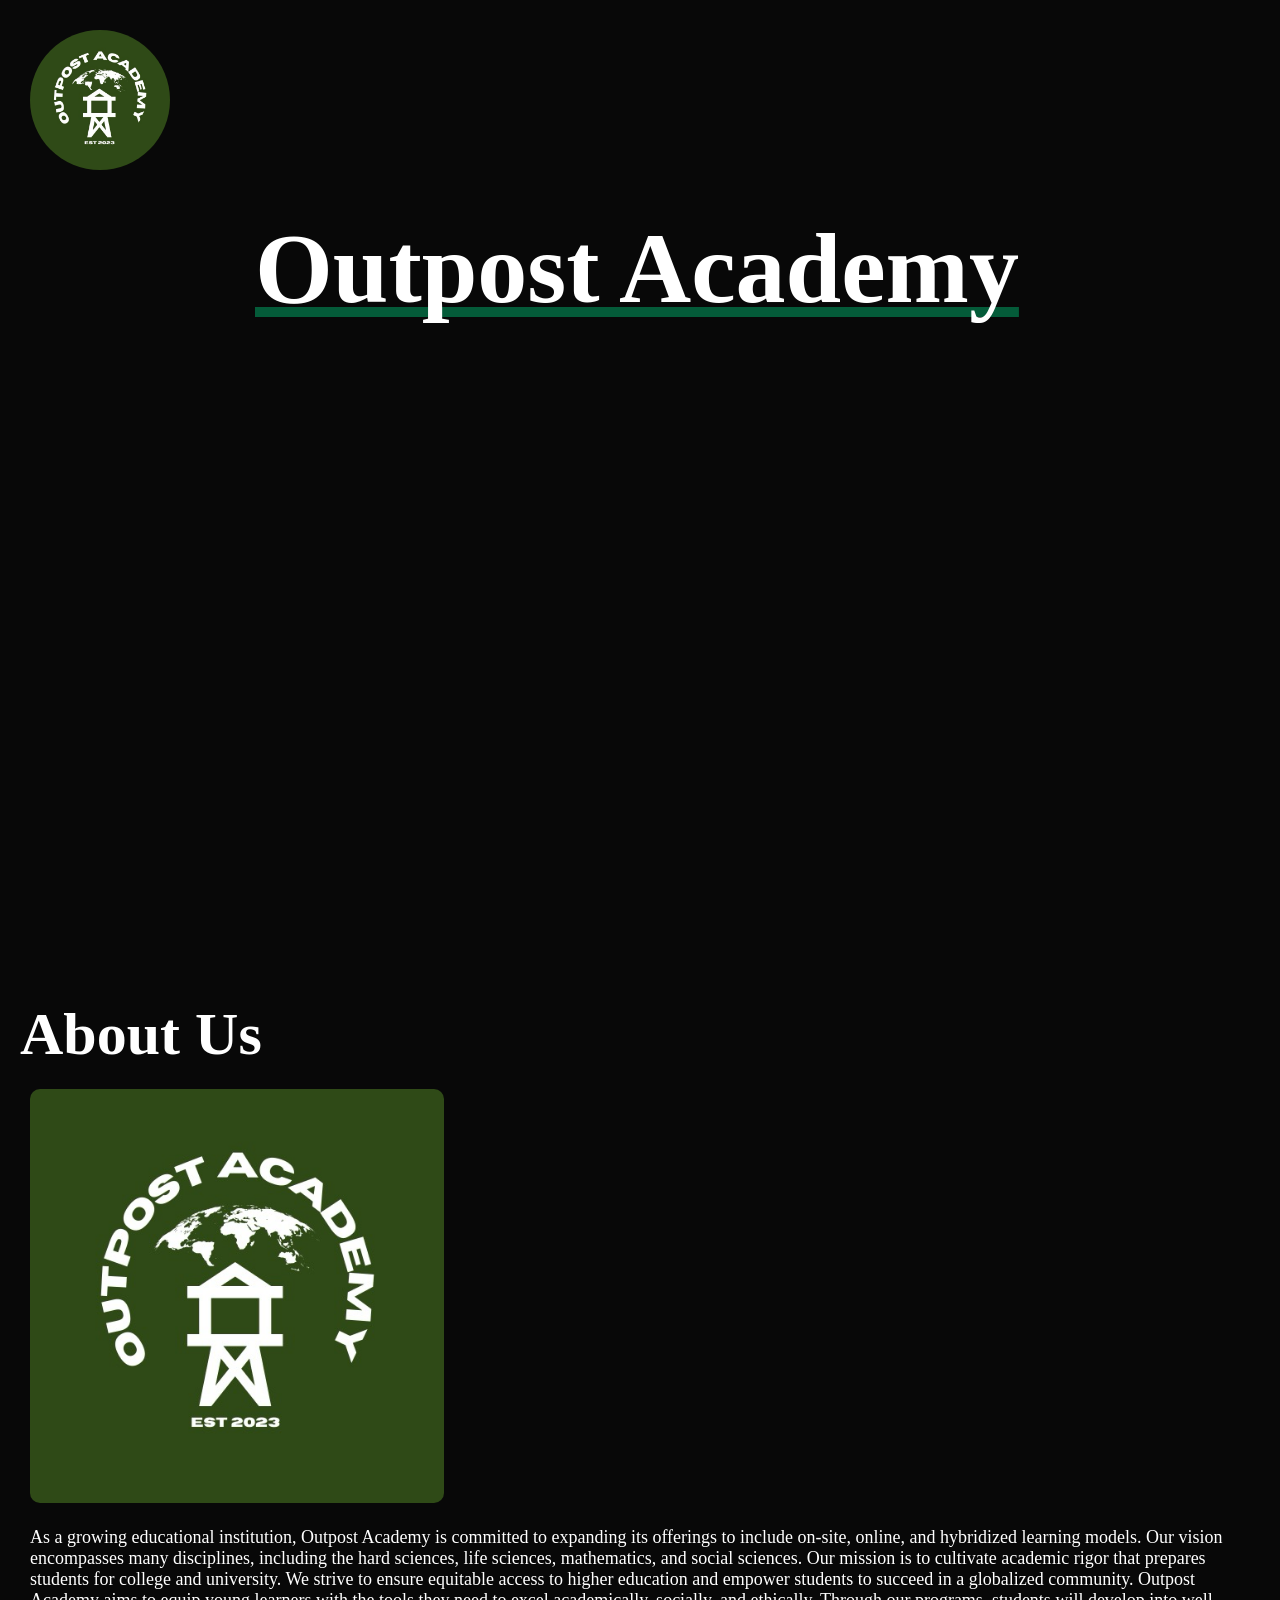
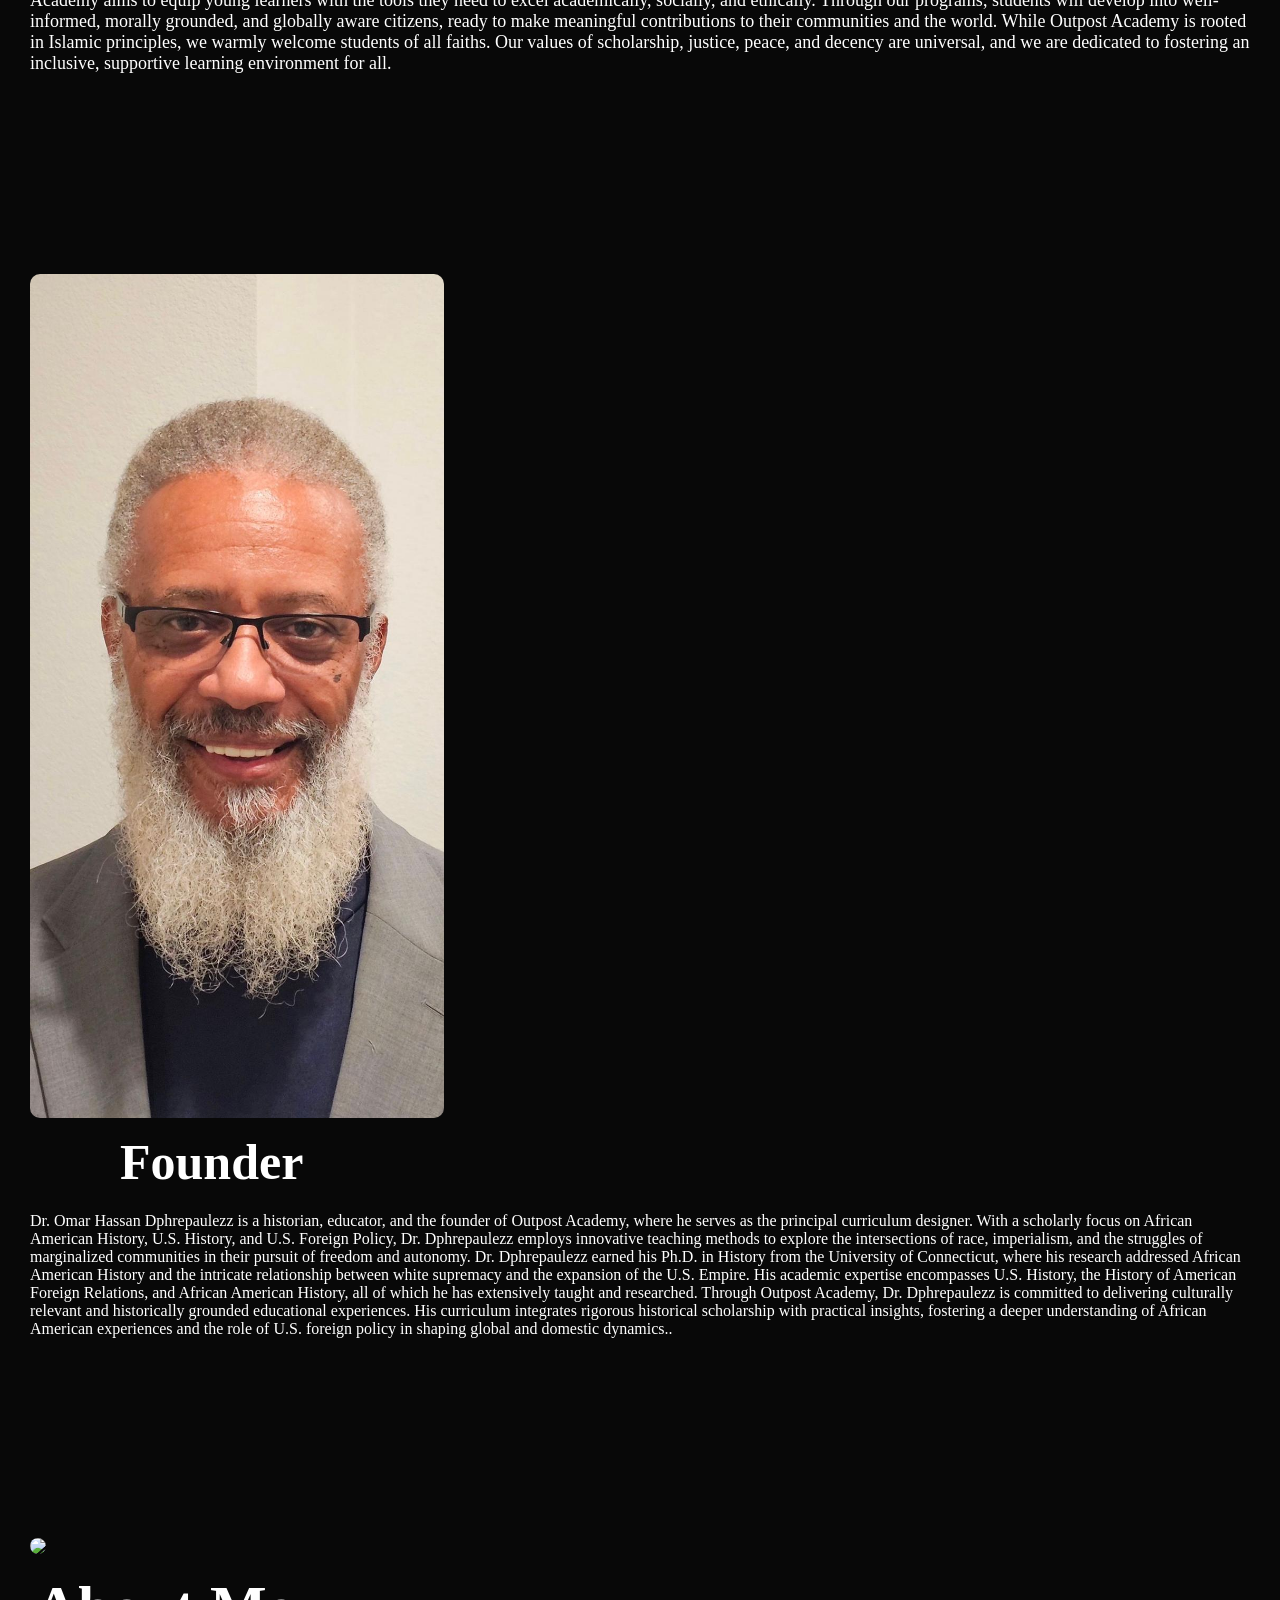
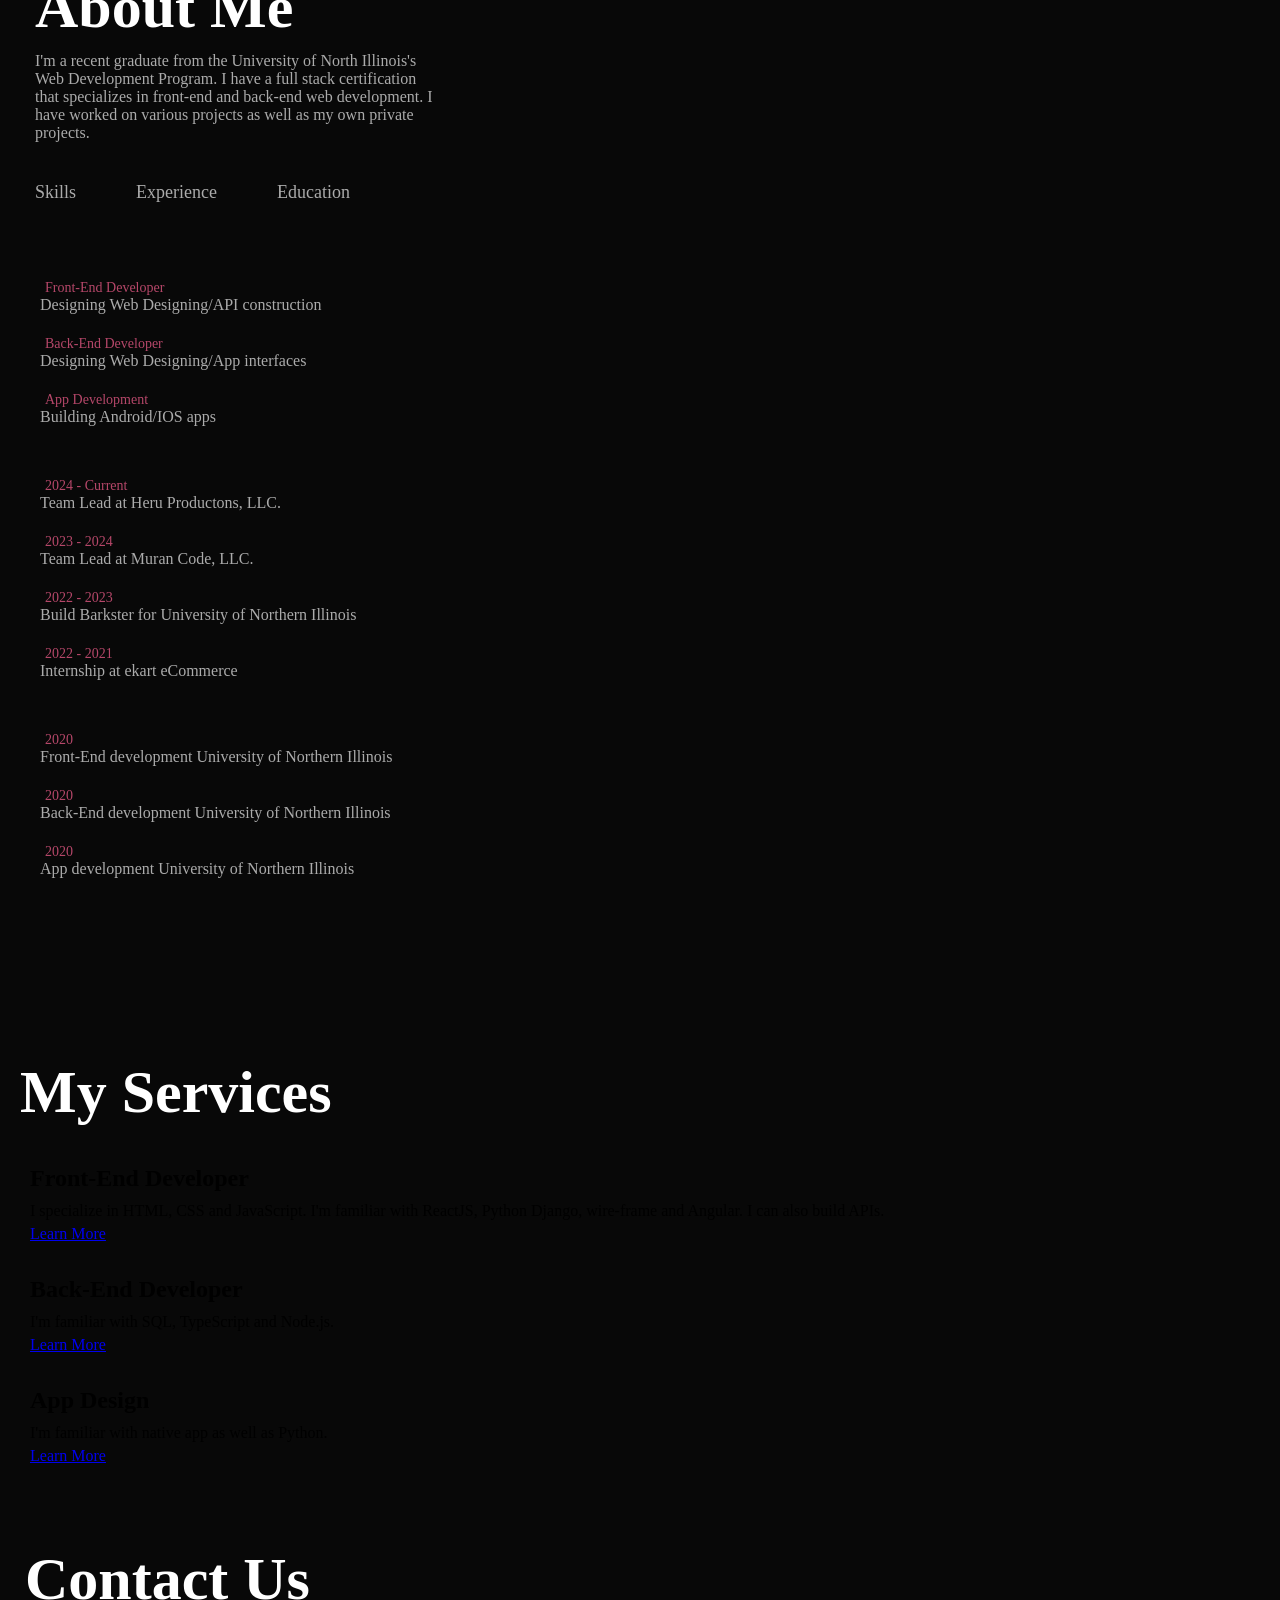
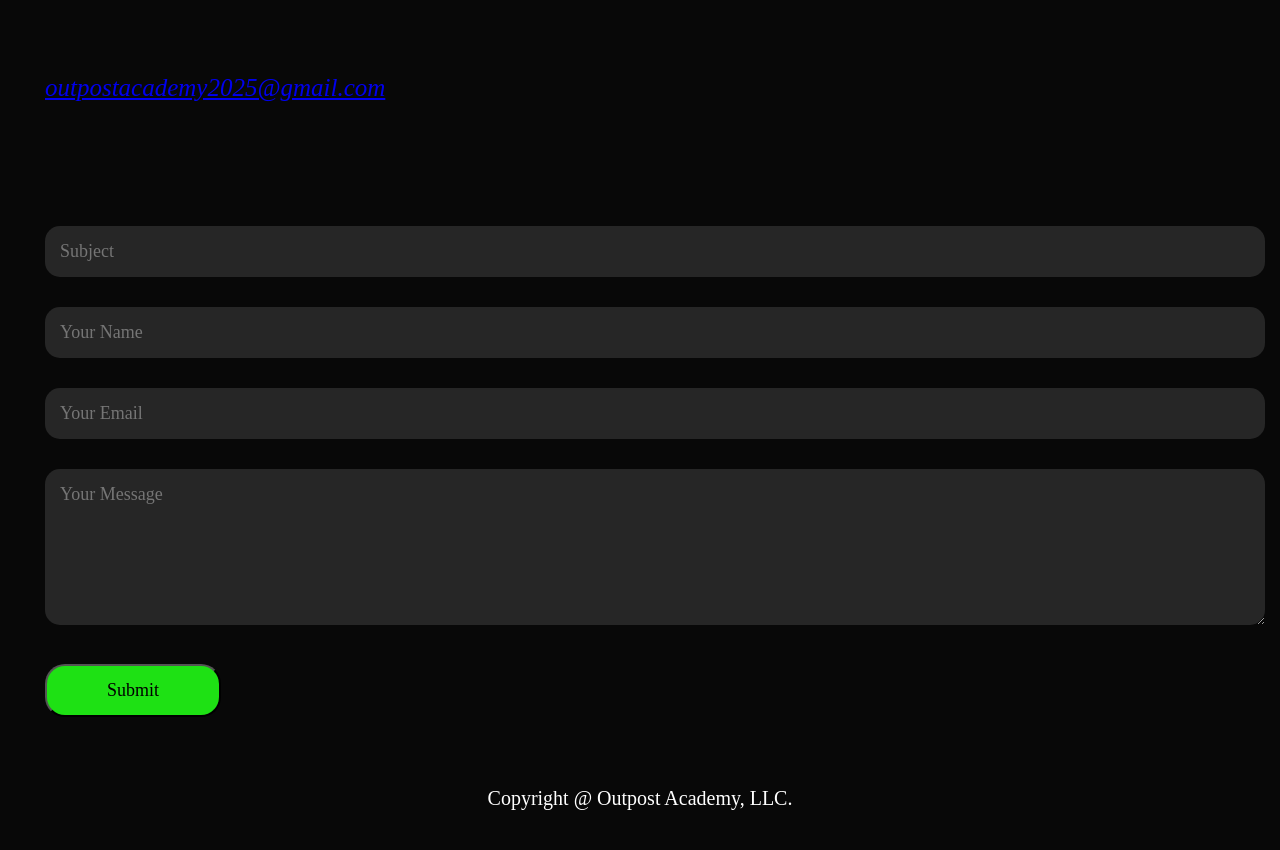
==== outpostacademy/index.html @ 86a3c803 "Update" ====
<!DOCTYPE html>
<html lang="en">
    <head>
        <title>Outpost Academy</title>
        <meta charset="UTF-8">
        <meta name="viewport" content="width=device-width, initial-scale=1">
        <link href="style.css" rel="stylesheet">
        <script src="https://kit.fontawesome.com/11db549ea0.js" crossorigin="anonymous"></script>
        <script type="text/javascript"
        src="https://cdn.jsdelivr.net/npm/@emailjs/browser@4/dist/email.min.js">
</script>
    </head>
    <body>
    <div id="header">
        <div class="container">
            <nav>
                <img src="images/F291D647-0790-4FBD-A37B-AF0869698C9E.png" class="logo">
                <ul id="sidemenu">
                    <li>
                        <a href="#home">Home</a>
                        <a href="#about">About</a>
                        <!--<a href="#services">Services</a>-->
                        <a href="#contact">Contact</a>
                    </li>
                    <i class="fa-solid fa-x" onclick="closemenu()"></i>
                </ul>
                <i class="fa-solid fa-bars" onclick="openmenu()"></i>
            </nav>
            <div class="header-text">
                <p>Outpost Academy</p>
            </div>
        </div>
    </div>

<!-- -------------------------------About----------------------------------- -->
    <div id="about">
        <div class="container">
            <h2 class="sub-title">About Us</h2>
          <div class="row">
            <div class="about-col-1">
              <img src="images/F291D647-0790-4FBD-A37B-AF0869698C9E.png">
            </div>
            <div class="about-col-2">
              <p>As a growing educational institution, Outpost Academy is committed to expanding its offerings to include on-site, online, and hybridized learning models. Our vision encompasses many disciplines, including the hard sciences, life sciences, mathematics, and social sciences. Our mission is to cultivate academic rigor that prepares students for college and university. 
                We strive to ensure equitable access to higher education and empower students to succeed in a globalized community. 
                Outpost Academy aims to equip young learners with the tools they need to excel academically, socially, and ethically. 
                Through our programs, students will develop into well-informed, morally grounded, and globally aware citizens, ready to make meaningful contributions to their communities and the world. 
                While Outpost Academy is rooted in Islamic principles, we warmly welcome students of all faiths. Our values of scholarship, justice, peace, and decency are universal, and we are dedicated to fostering an inclusive, supportive learning environment for all.</p>    
            </div>
          </div>
        </div>
      </div>
      <div id="about">
        <div class="container">
            <div class="row">
                <div class="about-col-3">
                    <img src="images/Omar's headshot 3.jpeg">
                    <h1>Founder<br></h1>
                </div>
                <div class="about-col-4">
                    <p>Dr. Omar Hassan Dphrepaulezz is a historian, educator, and the founder of Outpost Academy, where he serves as the principal curriculum designer. 
                    With a scholarly focus on African American History, U.S. History, and U.S. Foreign Policy, Dr. Dphrepaulezz employs innovative teaching methods to explore the intersections of race, imperialism, and the struggles of marginalized communities in their pursuit of freedom and autonomy. 
                    Dr. Dphrepaulezz earned his Ph.D. in History from the University of Connecticut, where his research addressed African American History and the intricate relationship between white supremacy and the expansion of the U.S. Empire. 
                    His academic expertise encompasses U.S. History, the History of American Foreign Relations, and African American History, all of which he has extensively taught and researched. 
                    Through Outpost Academy, Dr. Dphrepaulezz is committed to delivering culturally relevant and historically grounded educational experiences. 
                    His curriculum integrates rigorous historical scholarship with practical insights, fostering a deeper understanding of African American experiences and the role of U.S. foreign policy in shaping global and domestic dynamics.. </p>
                </div>
            </div>
        </div>
      </div>


<!-- ----------------------------------Curr-Courses----------------------------------------------- -->
<div id="curr-courses">
    <div class="container">
        <div class="row">
            <div class="curr-courses-col-1">
                <img src="Images/Computer Programmer.jpeg">
                <div class="curr-courses-col-2">
                    <h1 class="sub-title">About Me</h1>
                    <p>I'm a recent graduate from the University of North Illinois's Web Development Program.  I have a full stack certification that specializes in front-end and back-end web development.  I have worked on various projects as well as my own private projects.</p>
                </div>
                <div class="tab-titles">
                    <p class="tab-links active-links" onclick="opentab('skills')">Skills</p>
                    <p class="tab-links active-links" onclick="opentab('experience')">Experience</p>
                    <p class="tab-links active-links" onclick="opentab('education')">Education</p>
                </div>
                <div class="tab-contents active-tab" id="skills">
                    <ul>
                    <li><span>Front-End Developer</span><br>Designing Web Designing/API construction</li>
                    <li><span>Back-End Developer</span><br>Designing Web Designing/App interfaces</li>
                    <li><span>App Development</span><br>Building Android/IOS apps</li>
                </ul>
                </div>
                <div class="tab-contents active-tab" id="experience">
                    <ul>
                        <li><span>2024 - Current</span><br>Team Lead at Heru Productons, LLC.</li>
                        <li><span>2023 - 2024</span><br>Team Lead at Muran Code, LLC.</li>
                        <li><span>2022 - 2023</span><br>Build Barkster for University of Northern Illinois</li>
                        <li><span>2022 - 2021</span><br>Internship at ekart eCommerce</li>
                    </ul>
                </div>
                <div class="tab-contents active-tab" id="education"><ul>
                    <li><span>2020</span><br>Front-End development University of Northern Illinois</li>
                    <li><span>2020</span><br>Back-End development University of Northern Illinois</li>
                    <li><span>2020</span><br>App development University of Northern Illinois</li>
                </ul>
            </div>
            </div>
        </div>
    </div>
</div>
     
     

<!-- ----------------------------Futr-Courses--------------------------------------- -->
<div id="futr-courses">
    <div class="container">
        <div class="sub-title">My Services</div>
        <div class="services-list">
            <div>
                <i class="fa-solid fa-code"></i>
                <h2>Front-End Developer</h2>
                <p>I specialize in HTML, CSS and JavaScript.  I'm familiar with ReactJS, Python Django, wire-frame and Angular.  I can also build APIs.</p>
                <a href="#contact">Learn More</a>
            </div>
            <div>
                <i class="fa-solid fa-crop-simple"></i>
                <h2>Back-End Developer</h2>
                <p>I'm familiar with SQL, TypeScript and Node.js.</p>
                <a href="#contact">Learn More</a>
            </div>
            <div>
                <i class="fa-brands fa-app-store"></i>
                <h2>App Design</h2>
                <p>I'm familiar with native app as well as Python.</p>
                <a href="#contact">Learn More</a>
            </div>
        </div>
    </div>
</div>

<!-- ----------------------Contact---------------------------- -->

   <div id="contact">
    <div class="container">
        <h1 class="sub-title">Contact Us</h1>
    </div>
            <div class="contact-list">
                <div class="contact-left">
                <p><i class="fa-solid fa-paper-plane"><a href="mailto:outpostacademy2025@gmail.com" target="_blank">outpostacademy2025@gmail.com</a></i></p>
                <div class="social-icons">
                    <a href="https://www.facebook.com/profile.php?id=61564660415580&notif_id=1733807017090973&notif_t=page_user_activity&ref=notif" target="_blank"><i class="fa-brands fa-facebook"></i></a>
                    <a href="https://www.youtube.com/@OutpostAcademy" target="_blank"><i class="fa-brands fa-youtube"></i></a>
                    <a href="https://www.instagram.com/outpost_academy/" target="_blank"><i class="fa-brands fa-instagram"></i></a>
                    <a href="https://www.x.com/@Outpostacad2023" target="_blank"><i class="fa-brands fa-x"></i></a>
                </div>
            </div>
            <div class="contact-right">
                <form onsubmit="sendMail(); reset(); return false;" autocomplete="off">
                    <input type="text" id="subject" name="Subject" placeholder="Subject" required>
                    <input type="text" id="name" name="Name" placeholder="Your Name" required>
                    <input type="email" id="email" name="Email" placeholder="Your Email" required>
                    <textarea name="Message" id="message" rows="6" placeholder="Your Message"></textarea>
                    <button type="submit" class="btn">Submit</button>
                </form>
            </div>
            </div>
    </div>
    <div class="copyright">
        <p>Copyright @ Outpost Academy, LLC.</p>
    </div>
</div>

<script>
var sidemenu = document.getElementById("sidemenu");

    function openmenu(){
        sidemenu.style.right = "0";
    }

    function closemenu(){
        sidemenu.style.right = "-200px";
    }
</script>

<script type="text/javascript">
    (function(){
       emailjs.init({publicKey: "7cH5X9gHF0sCOjX6r"});
       })();
 </script>

<script>

    function sendMail() {
        let parms = {
                subject: document.getElementById("subject").value,
                name: document.getElementById("name").value,
                email: document.getElementById("email").value,
                message: document.getElementById("message").value,
            }
            emailjs.send("service_12l7dgf", "template_6axp6he", parms).then(alert("Email Send!!!!"))
        }
</script>

    </body>
</html>
---- outpostacademy/style.css ----
*{
    margin: 0;
    font-family: 'Proxima Nova';
    box-sizing: border-box;
    padding: 5px;
}

html{
    scroll-behavior: smooth;
}

body{
    background: #080808;
}

#header{
    width: 100%;
    height: 100vh;
    background-image: url(images/College\ Classroom.png);
    background-size: cover;
    background-position: center;
    border-radius: 25px;
}

#container{
    padding: 10px 10px;
}

nav{
    display: flex;
    align-items: center;
    justify-content: space-between;
    flex-wrap: wrap;
}

.logo{
    max-height: 200px;
    border-radius: 500px;
}

nav ul li{
    display: inline-block;
    list-style: none;
    margin: 10px 20px;
    position: relative;
}

nav ul li a{
    color: #fff;
    text-decoration: none;
    display: inline-block;
    list-style: none;
    overflow: hidden;
    font-size: 30px;
    font-weight: bolder;
    position: relative;
}
nav ul li a::after{
    content: "";
    position: absolute;
    left: 0;
    bottom: 0;
    height: 2px;
    width: 100%;
    background-color: #ff004f;
    transform: translate(-150%);
    transition: transform 0.5s ease-in;
}
nav ul li a:hover::after{
    transform: translate(0);

}

.header-text{
    color: #fff;
    margin-top: 20px;
    font-family:'Lucida Sans';
    font-size: 40px;
    font-weight: bold;
}
.header-text p{
    font-size: 100px;
    text-decoration: #042502 underline;
    text-decoration-skip-ink: none;
    margin: 1px 50vh 1px 50vh;
}
.header-text h1{
    font-size: 35px;
    margin: 1px 60vh 1px 70vh;
}
.header-text h1 span{
    margin-left: 30px;
}

/*----------------------------About------------------------*/

#about{
    padding: 80px 0;
    color: #fff;
    height: 100%;
   }
 
   .row{
     display: flex;
     justify-content: space-between;
     flex-wrap: wrap;
   }
   
   .about-col-1{
     flex-basis: 35%;
   }
   .about-col-1 img{
     width: 100%;
     border-radius: 15px;
   }
   .about-col-2{
     flex-basis: 60%;
   }
   .about-col-3{
    flex-basis: 35%;
    color: #fff;
   }
   .about-col-3 img{
    width: 50%;
    border-radius: 15px;
   }
   .about-col-3 h1{
    font-size: 50px;
    margin: 1px 15px 1px 20px;
   }
   .about-col-4{
    flex-basis: 60%;
    color: #fff;
   }
   .sub-title{
     font-size: 60px;
     font-weight: 600;
     color: #fff;
   }

/*------------------Curr-Courses----------------------*/

#curr-courses{
    padding: 80px 0;
    color: #ababab;
}
.row{
    display: flex;
    justify-content: space-between;
    flex-wrap: wrap;
}
.curr-courses-col-1{
    flex-basis: 35%;
}
.curr-courses-col-1 img{
    width: 100%;
    border-radius: 15px;
}
.curr-courses-col-2{
    flex-basis: 60%;
}
.sub-title{
    font-size: 60px;
    font-weight: 600;
    color: #fff;
}
.tab-titles{
    display: flex;
    margin: 20px 0 40px;
}
.tab-links{
    margin-right: 50px;
    font-size: 18px;
    font-weight: 500;
    cursor: pointer;
    position: relative;
}
.tab-links::after{
    content: '';
    width: 0;
    height: 3px;
    background: #ff004f;
    position: absolute;
    left: 0;
    bottom: -8px;
    transition: 0.5s;
}

.tab-links.active-link::after{
    width: 50%;
}

.tab-contents ul li{
    list-style: none;
    margin: 10px 0;
}

.tab-contents ul li span{
    color: #b54769;
    font-size: 14px;
}

.tab-contents{
    display: none;
}

.tab-contents.active-tab{
    display:block;
}


/*------------------Futr-Courses-------------------------*/

#futr-courses{
    padding: 50px 0;
    border-color: #ababab;
}
.work-list{
    display: grid;
    grid-template-columns: repeat(auto-fit, minmax(250px, 1fr));
    grid-gap: 40px;
    margin-top: 50px;
}
.work{
    border-radius: 10px;
    position: relative;
    overflow: hidden;
}
.work img{
    width: 100%;
    border-radius: 25px;
    display: block;
    transition: transform 0.5s;
}
.work:hover img{
    transform: scale(1.1);
}
.work:hover .layer{
    height: 100%;
}
.work-3{
    border-radius: 10px;
    position: relative;
    overflow: hidden;
}
.work-3:hover img{
    transform: scale(1.1);
}
.work-3:hover .layer{
    height: 100%;
}
.work-3 img{
    width: 100%;
    height: 100%;
    border-radius: 25px;
    display: block;
    transition: transform 0.5s;
}
.layer{
    width: 100%;
    height: 0;
    background: linear-gradient(rgba(0,0,0,0.6), #ff004f);
    border-radius: 10px;
    position: absolute;
    left: 0;
    bottom: 0;
    overflow: hidden;
    display: flex;
    align-items: center;
    flex-direction: column;
    padding: 0 40px;
    text-align: center;
    font-size: 14px;
    transition: height 0.5s;
}
.layer h3{
    font-weight: 500;
    margin-bottom: 20px;
}
.layer a{
    margin-top: 20px;
    color: #ff004f;
    text-decoration: none;
    font-size: 18px;
    line-height: 60px;
    background: #fff;
    width: 60px;
    height: 60px;
    border-radius: 50px;
    text-align: center;
}

/*------------------------Contact-----------------------*/

.contact-list{
    flex-basis: 35%;
}
.contact-list p{
    margin-top: 30px;
}
.contact-list p i{
    color: #ddb6c2;
    margin-right: 15px;
    font-size: 25px;
}
.contact-left{
    padding: 10px;
    border: 45px;
}
.contact-right{
    flex-basis: 60%;
}
.contact-right form{
    width: 100%;
    border-radius: 15px;
}
.social-icons{
    margin-top: 30px;
}
.social-icons a{
    text-decoration: none;
    font-size: 30px;
    margin-right: 15px;
    color: #1ee114;
    display: inline-block;
    transform: transform 0.5s;
}
.social-icons a:hover{
    color: #fff;
    transform: translateY(-5px);
}
form input, form textarea{
    width: 100%;
    border: 0;
    outline: none;
    background: #262626;
    padding: 15px;
    margin: 15px;
    color: #fff;
    font-size: 20px;
    border-radius: 15px;
}
form .btn{
    padding: 14px 60px;
    font-size: 18px;
    margin-top: 20px;
    cursor: pointer;
    border-radius: 20px;
    margin-left: 15px;
    display: inline-block;
    background: #1ee114;
}
.copyright{
    text-align: center;
    padding: 25px 0;
    font-weight: 500;
    margin-top: 20px;
    border-radius: 10px;
    color:#fff;
    font-size: 20px;
}
.copyright i{
    color: #ff004f;
}

#msg{
    color: #1ee114;
    margin-top: -40px;
    display: block;
    font-weight: 200;
}

/*--------------------------------------------------------CSS for Small Screens-------------------------------------------------------*/

nav .fa-solid {
    display: none;
}

@media screen and (max-width: 1368px) {
    /*---------------------------header---------------------------*/
   
    #header{
       width: 100%;
       height: 100vh;
       background-image: url(images/College\ Classroom.png);
       background-size: cover;
       background-position: center;
       border-radius: 25px;
   }
   
   #container{
       padding: 10px 10px;
   }
   
   nav .fa-solid {
       display: block;
       font-size: 50px;
       color: #fff;
   }
   
   nav ul{
       position: fixed;
       top: 0;
       right: -300px;
       width: 200px;
       height: 100vh;
       padding-top: 50px;
       z-index: 2;
       transition: right 0.5s;
       background-color: darkslategrey;
   }
   
   nav ul li{
       display: inline-block;
       list-style: none;
       margin: 10px 20px;
       position: relative;
   }
   
   nav ul li a{
       color: #fff;
       text-decoration: none;
       display: inline-block;
       list-style: none;
       overflow: hidden;
       font-size: 45px;
       font-weight: bolder;
       position: relative;
   }
   
   nav ul li a::after{
       content: "";
       position: absolute;
       left: 0;
       bottom: 0;
       height: 2px;
       width: 100%;
       background-color: #ff004f;
       transform: translate(-150%);
       transition: transform 0.5s ease-in;
   }
   nav ul li a:hover::after{
       transform: translate(0);
   }
   
   nav ul .fa-solid{
       position: absolute;
       top: 25px;
       left: 25px;
       cursor: pointer;
       font-size: 25px;
   }
   
   .logo{
       max-height: 150px;
       border-radius: 500px;
   }
   
   .header-text{
       color: #fff;
       margin-top: 20px;
       font-size: 20px;
       font-weight: bold;
   }
   .header-text p{
       font-size: 125px;
       text-decoration: #046d32 underline;
       text-decoration-skip-ink: none;
       margin: 1px 10vh 1px 15vh;
   }
   .header-text h1{
       font-size: 35px;
       margin: 1px 25vh 1px 30vh;
   }
   .header-text h1 span{
       margin-left: 30px;
   }
   
   /*------------------------------about-------------------------*/
   .sub-title{
    font-size: 60px;
    font-weight: 600;
    color: #fff;
   }
   .about-col-1{
    flex-basis: 35%;
   }
   .about-col-1 img{
    width: 100%;
    border-radius: 15px;
   }
   .about-col-2{
    flex-basis: auto;
    font-size: 16px;
   }
   .about-col-2 p{
    font-size: 18px;
   }
   .about-col-3 img{
       width: 100%;
   }
   .about-col-3 h1{
    font-size: 50px;
    margin: 1px 15px 1px 15vh;
   }
   .about-col-4 {
    flex-basis: auto;
   }
   .about-col-4 p{
    font-size: 16px;
   }
   
   /*----------------------------Services------------------------*/
   
   /*#services{
       padding: 50px 0;
       border-color: #ababab;
   }
   .work-list{
       display: grid;
       grid-template-columns: repeat(auto-fit, minmax(250px, 1fr));
       grid-gap: 40px;
       margin-top: 50px;
   }
   .work{
       border-radius: 10px;
       position: relative;
       overflow: hidden;
   }
   .work img{
       width: 100%;
       border-radius: 25px;
       display: block;
       transition: transform 0.5s;
   }
   .work:hover img{
       transform: scale(1.1);
   }
   .work:hover .layer{
       height: 100%;
   }
   .work-3{
       border-radius: 10px;
       position: relative;
       overflow: hidden;
   }
   .work-3:hover img{
       transform: scale(1.1);
   }
   .work-3:hover .layer{
       height: 100%;
   }
   .work-3 img{
       width: 100%;
       height: 100%;
       border-radius: 25px;
       display: block;
       transition: transform 0.5s;
   }
   .layer{
       width: 100%;
       height: 0;
       background: linear-gradient(rgba(0,0,0,0.6), #ff004f);
       border-radius: 10px;
       position: absolute;
       left: 0;
       bottom: 0;
       overflow: hidden;
       display: flex;
       align-items: center;
       flex-direction: column;
       padding: 0 40px;
       text-align: center;
       font-size: 14px;
       transition: height 0.5s;
   }
   .layer h3{
       font-weight: 500;
       margin-bottom: 20px;
   }
   .layer a{
       margin-top: 20px;
       color: #ff004f;
       text-decoration: none;
       font-size: 18px;
       line-height: 60px;
       background: #fff;
       width: 60px;
       height: 60px;
       border-radius: 50px;
       text-align: center;
   }*/
   
   /*------------------------Contact-----------------------*/
   
   .contact-list{
       flex-basis: 35%;
   }
   .contact-list p{
       margin-top: 30px;
   }
   .contact-list p i{
       color: #ddb6c2;
       margin-right: 15px;
       font-size: 25px;
   }
   .contact-left{
       padding: 10px;
       border: 45px;
   }
   .contact-right{
       flex-basis: 60%;
   }
   .contact-right form{
       width: 100%;
       border-radius: 15px;
   }
   .social-icons{
       margin-top: 30px;
   }
   .social-icons a{
       text-decoration: none;
       font-size: 30px;
       margin-right: 15px;
       color: #1ee114;
       display: inline-block;
       transform: transform 0.5s;
   }
   .social-icons a:hover{
       color: #fff;
       transform: translateY(-5px);
   }
   form input, form textarea{
       width: 100%;
       border: 0;
       outline: none;
       background: #262626;
       padding: 15px;
       margin: 15px;
       color: #fff;
       font-size: 18px;
       border-radius: 15px;
   }
   form .btn{
       padding: 14px 60px;
       font-size: 18px;
       margin-top: 20px;
       cursor: pointer;
       margin-left: 15px;
       display: inline-block;
       background: #1ee114;
   }
   .copyright{
       text-align: center;
       padding: 25px 0;
       font-weight: 300;
       margin-top: 20px;
       border-radius: 10px;
       color:#fff;
       font-size: 20px;
   }
   .copyright i{
       color: #ff004f;
   }
   
   #msg{
       color: #1ee114;
       margin-top: -40px;
       display: block;
   }
   }

@media screen and (max-width: 1280px) {
    /*---------------------------header---------------------------*/
   
    #header{
       width: 100%;
       height: 100vh;
       background-image: url(images/College\ Classroom.png);
       background-size: cover;
       background-position: center;
       border-radius: 25px;
   }
   
   #container{
       padding: 10px 10px;
   }
   
   nav .fa-solid {
       display: block;
       font-size: 50px;
       color: #fff;
   }
   
   nav ul{
       position: fixed;
       top: 0;
       right: -300px;
       width: 200px;
       height: 100vh;
       padding-top: 50px;
       z-index: 2;
       transition: right 0.5s;
       background-color: darkslategrey;
   }
   
   nav ul li{
       display: inline-block;
       list-style: none;
       margin: 10px 20px;
       position: relative;
   }
   
   nav ul li a{
       color: #fff;
       text-decoration: none;
       display: inline-block;
       list-style: none;
       overflow: hidden;
       font-size: 45px;
       font-weight: bolder;
       position: relative;
   }
   
   nav ul li a::after{
       content: "";
       position: absolute;
       left: 0;
       bottom: 0;
       height: 2px;
       width: 100%;
       background-color: #ff004f;
       transform: translate(-150%);
       transition: transform 0.5s ease-in;
   }
   nav ul li a:hover::after{
       transform: translate(0);
   }
   
   nav ul .fa-solid{
       position: absolute;
       top: 25px;
       left: 25px;
       cursor: pointer;
       font-size: 25px;
   }
   
   .logo{
       max-height: 150px;
       border-radius: 500px;
   }
   
   .header-text{
       color: #fff;
       margin-top: 20px;
       font-size: 20px;
       font-weight: bold;
   }
   .header-text p{
       font-size: 100px;
       text-decoration: #045b39 underline;
       text-decoration-skip-ink: none;
       margin: 1px 20vh 1px 25vh;
   }
   .header-text h1{
       font-size: 50px;
       margin: 1px 15px 1px 10vh;
   }
   .header-text h1 span{
       margin-left: 30px;
   }
   
   /*------------------------------about-------------------------*/
   .sub-title{
    font-size: 60px;
    font-weight: 600;
    color: #fff;
   }
   .about-col-1{
    flex-basis: 35%;
   }
   .about-col-1 img{
    width: 100%;
    border-radius: 15px;
   }
   .about-col-2{
    flex-basis: auto;
    font-size: 16px;
   }
   .about-col-3 img{
       width: 100%;
   }
   .about-col-3 h1 {
    font-size: 50px;
    margin: 1px 10px 1px 10vh;
   }
   .about-col-4 {
    flex-basis: auto;
    font-size: 16px;
   }
   
   /*----------------------------Services------------------------*/
   
   /*#services{
       padding: 50px 0;
       border-color: #ababab;
   }
   .work-list{
       display: grid;
       grid-template-columns: repeat(auto-fit, minmax(250px, 1fr));
       grid-gap: 40px;
       margin-top: 50px;
   }
   .work{
       border-radius: 10px;
       position: relative;
       overflow: hidden;
   }
   .work img{
       width: 100%;
       border-radius: 25px;
       display: block;
       transition: transform 0.5s;
   }
   .work:hover img{
       transform: scale(1.1);
   }
   .work:hover .layer{
       height: 100%;
   }
   .work-3{
       border-radius: 10px;
       position: relative;
       overflow: hidden;
   }
   .work-3:hover img{
       transform: scale(1.1);
   }
   .work-3:hover .layer{
       height: 100%;
   }
   .work-3 img{
       width: 100%;
       height: 100%;
       border-radius: 25px;
       display: block;
       transition: transform 0.5s;
   }
   .layer{
       width: 100%;
       height: 0;
       background: linear-gradient(rgba(0,0,0,0.6), #ff004f);
       border-radius: 10px;
       position: absolute;
       left: 0;
       bottom: 0;
       overflow: hidden;
       display: flex;
       align-items: center;
       flex-direction: column;
       padding: 0 40px;
       text-align: center;
       font-size: 14px;
       transition: height 0.5s;
   }
   .layer h3{
       font-weight: 500;
       margin-bottom: 20px;
   }
   .layer a{
       margin-top: 20px;
       color: #ff004f;
       text-decoration: none;
       font-size: 18px;
       line-height: 60px;
       background: #fff;
       width: 60px;
       height: 60px;
       border-radius: 50px;
       text-align: center;
   }*/
   
   /*------------------------Contact-----------------------*/
   
   .contact-list{
       flex-basis: 35%;
   }
   .contact-list p{
       margin-top: 30px;
   }
   .contact-list p i{
       color: #ddb6c2;
       margin-right: 15px;
       font-size: 25px;
   }
   .contact-left{
       padding: 10px;
       border: 45px;
   }
   .contact-right{
       flex-basis: 60%;
   }
   .contact-right form{
       width: 100%;
       border-radius: 15px;
   }
   .social-icons{
       margin-top: 30px;
   }
   .social-icons a{
       text-decoration: none;
       font-size: 30px;
       margin-right: 15px;
       color: #1ee114;
       display: inline-block;
       transform: transform 0.5s;
   }
   .social-icons a:hover{
       color: #fff;
       transform: translateY(-5px);
   }
   form input, form textarea{
       width: 100%;
       border: 0;
       outline: none;
       background: #262626;
       padding: 15px;
       margin: 15px;
       color: #fff;
       font-size: 18px;
       border-radius: 15px;
   }
   form .btn{
       padding: 14px 60px;
       font-size: 18px;
       margin-top: 20px;
       cursor: pointer;
       margin-left: 15px;
       display: inline-block;
       background: #1ee114;
   }
   .copyright{
       text-align: center;
       padding: 25px 0;
       font-weight: 300;
       margin-top: 20px;
       border-radius: 10px;
       color:#fff;
       font-size: 20px;
   }
   .copyright i{
       color: #ff004f;
   }
   
   #msg{
       color: #1ee114;
       margin-top: -40px;
       display: block;
   }
   }

@media screen and (max-width: 1180px) {
    /*---------------------------header---------------------------*/

    #header{
        width: 100%;
        height: 100vh;
        background-image: url(images/College\ Classroom.png);
        background-size: cover;
        background-position: center;
        border-radius: 25px;
    }
    
    #container{
        padding: 10px 10px;
    }

    nav .fa-solid {
        display: block;
        font-size: 25px;
        color: #fff;
    }

    nav ul{
        position: fixed;
        top: 0;
        right: -200px;
        width: 200px;
        height: 100vh;
        padding-top: 50px;
        z-index: 2;
        transition: right 0.5s;
        background-color: darkslategrey;
    }

    nav ul li{
        display: inline-block;
        list-style: none;
        margin: 10px 20px;
        position: relative;
    }

    nav ul li a{
        color: #fff;
        text-decoration: none;
        display: inline-block;
        list-style: none;
        overflow: hidden;
        font-size: 30px;
        font-weight: bolder;
        position: relative;
    }

    nav ul li a::after{
        content: "";
        position: absolute;
        left: 0;
        bottom: 0;
        height: 2px;
        width: 100%;
        background-color: #ff004f;
        transform: translate(-150%);
        transition: transform 0.5s ease-in;
    }
    nav ul li a:hover::after{
        transform: translate(0);
    }

    nav ul .fa-solid{
        position: absolute;
        top: 25px;
        left: 25px;
        cursor: pointer;
        font-size: 15px;
    }
    
    .logo{
        max-height: 100px;
        border-radius: 500px;
    }
    
    .header-text{
        color: #fff;
        margin-top: 20px;
        font-size: 20px;
        font-weight: bold;
    }
    .header-text p{
        font-size: 100px;
        text-decoration: #0b5d29 underline;
        text-decoration-skip-ink: none;
        margin: 1px 10vh 1px 20vh;
    }
    .header-text h1{
        font-size: 35px;
        margin: 1px 25vh 1px 30vh;
    }
    .header-text h1 span{
        margin-left: 30px;
    }

    /*------------------------------about-------------------------*/

    .about-col-1 img {
        width: 120%;
        border-radius: 15px;
    }
    .about-col-2{
        font-size: 16px;
    }
    .about-col-3 img{
        width: 100%;
    }
    .about-col-4 {
        font-size: 16px;
    }
    
    /*----------------------------Services------------------------*/
    
    /*#services{
        padding: 50px 0;
        border-color: #ababab;
    }
    .work-list{
        display: grid;
        grid-template-columns: repeat(auto-fit, minmax(250px, 1fr));
        grid-gap: 40px;
        margin-top: 50px;
    }
    .work{
        border-radius: 10px;
        position: relative;
        overflow: hidden;
    }
    .work img{
        width: 100%;
        border-radius: 25px;
        display: block;
        transition: transform 0.5s;
    }
    .work:hover img{
        transform: scale(1.1);
    }
    .work:hover .layer{
        height: 100%;
    }
    .work-3{
        border-radius: 10px;
        position: relative;
        overflow: hidden;
    }
    .work-3:hover img{
        transform: scale(1.1);
    }
    .work-3:hover .layer{
        height: 100%;
    }
    .work-3 img{
        width: 100%;
        height: 100%;
        border-radius: 25px;
        display: block;
        transition: transform 0.5s;
    }
    .layer{
        width: 100%;
        height: 0;
        background: linear-gradient(rgba(0,0,0,0.6), #ff004f);
        border-radius: 10px;
        position: absolute;
        left: 0;
        bottom: 0;
        overflow: hidden;
        display: flex;
        align-items: center;
        flex-direction: column;
        padding: 0 40px;
        text-align: center;
        font-size: 14px;
        transition: height 0.5s;
    }
    .layer h3{
        font-weight: 500;
        margin-bottom: 20px;
    }
    .layer a{
        margin-top: 20px;
        color: #ff004f;
        text-decoration: none;
        font-size: 18px;
        line-height: 60px;
        background: #fff;
        width: 60px;
        height: 60px;
        border-radius: 50px;
        text-align: center;
    }*/
    
    /*------------------------Contact-----------------------*/
    
    .contact-list{
        flex-basis: 35%;
    }
    .contact-list p{
        margin-top: 30px;
    }
    .contact-list p i{
        color: #ddb6c2;
        margin-right: 15px;
        font-size: 25px;
    }
    .contact-left{
        padding: 10px;
        border: 45px;
    }
    .contact-right{
        flex-basis: 60%;
    }
    .contact-right form{
        width: 100%;
        border-radius: 15px;
    }
    .social-icons{
        margin-top: 30px;
    }
    .social-icons a{
        text-decoration: none;
        font-size: 30px;
        margin-right: 15px;
        color: #1ee114;
        display: inline-block;
        transform: transform 0.5s;
    }
    .social-icons a:hover{
        color: #fff;
        transform: translateY(-5px);
    }
    form input, form textarea{
        width: 100%;
        border: 0;
        outline: none;
        background: #262626;
        padding: 15px;
        margin: 15px;
        color: #fff;
        font-size: 18px;
        border-radius: 15px;
    }
    form .btn{
        padding: 14px 60px;
        font-size: 18px;
        margin-top: 20px;
        cursor: pointer;
        margin-left: 15px;
        display: inline-block;
        background: #1ee114;
    }
    .copyright{
        text-align: center;
        padding: 25px 0;
        font-weight: 300;
        margin-top: 20px;
        border-radius: 10px;
    }
    .copyright i{
        color: #ff004f;
    }

    #msg{
        color: #1ee114;
        margin-top: -40px;
        display: block;
    }
}

@media screen and (max-width: 1024px) {
    /*---------------------------header---------------------------*/

    #header{
        width: 100%;
        height: 100vh;
        background-image: url(images/College\ Classroom.png);
        background-size: cover;
        background-position: center;
        border-radius: 25px;
    }
    
    #container{
        padding: 10px 10px;
    }

    nav .fa-solid {
        display: block;
        font-size: 30px;
        color: #fff;
    }

    nav ul{
        position: fixed;
        top: 0;
        right: -200px;
        width: 200px;
        height: 100vh;
        padding-top: 50px;
        z-index: 2;
        transition: right 0.5s;
        background-color: darkslategrey;
    }

    nav ul li{
        display: inline-block;
        list-style: none;
        margin: 10px 20px;
        position: relative;
    }

    nav ul li a{
        color: #fff;
        text-decoration: none;
        display: inline-block;
        list-style: none;
        overflow: hidden;
        font-size: 30px;
        font-weight: bolder;
        position: relative;
    }

    nav ul li a::after{
        content: "";
        position: absolute;
        left: 0;
        bottom: 0;
        height: 2px;
        width: 100%;
        background-color: #ff004f;
        transform: translate(-150%);
        transition: transform 0.5s ease-in;
    }
    nav ul li a:hover::after{
        transform: translate(0);
    }

    nav ul .fa-solid{
        position: absolute;
        top: 25px;
        left: 25px;
        cursor: pointer;
        font-size: 15px;
    }
    
    .logo{
        max-height: 100px;
        border-radius: 500px;
    }
    
    .header-text{
        color: #fff;
        margin-top: 20px;
        font-size: 20px;
        font-weight: bold;
    }
    .header-text p{
        font-size: 100px;
        text-decoration: #0b643c underline;
        text-decoration-skip-ink: none;
        margin: 1px 5vh 1px 7vh;
    }
    .header-text h1{
        font-size: 35px;
        margin: 1px 25vh 1px 30vh;
    }
    .header-text h1 span{
        margin-left: 30px;
    }

    /*------------------------------about-------------------------*/

    .about-col-1 img {
        width: 100%;
        border-radius: 15px;
    }
    .about-col-2 p {
        font-size: 16px;
    }
    .about-col-3 img{
        width: 100%;
    }
    .about-col-3 h1 {
        font-size: 50px;
        margin: 1px 5px 1px 5vh;
    }
    .about-col-4 p{
        font-size: 16px;
    }
    
    /*----------------------------Services------------------------*/
    
    /*#services{
        padding: 50px 0;
        border-color: #ababab;
    }
    .work-list{
        display: grid;
        grid-template-columns: repeat(auto-fit, minmax(250px, 1fr));
        grid-gap: 40px;
        margin-top: 50px;
    }
    .work{
        border-radius: 10px;
        position: relative;
        overflow: hidden;
    }
    .work img{
        width: 100%;
        border-radius: 25px;
        display: block;
        transition: transform 0.5s;
    }
    .work:hover img{
        transform: scale(1.1);
    }
    .work:hover .layer{
        height: 100%;
    }
    .work-3{
        border-radius: 10px;
        position: relative;
        overflow: hidden;
    }
    .work-3:hover img{
        transform: scale(1.1);
    }
    .work-3:hover .layer{
        height: 100%;
    }
    .work-3 img{
        width: 100%;
        height: 100%;
        border-radius: 25px;
        display: block;
        transition: transform 0.5s;
    }
    .layer{
        width: 100%;
        height: 0;
        background: linear-gradient(rgba(0,0,0,0.6), #ff004f);
        border-radius: 10px;
        position: absolute;
        left: 0;
        bottom: 0;
        overflow: hidden;
        display: flex;
        align-items: center;
        flex-direction: column;
        padding: 0 40px;
        text-align: center;
        font-size: 14px;
        transition: height 0.5s;
    }
    .layer h3{
        font-weight: 500;
        margin-bottom: 20px;
    }
    .layer a{
        margin-top: 20px;
        color: #ff004f;
        text-decoration: none;
        font-size: 18px;
        line-height: 60px;
        background: #fff;
        width: 60px;
        height: 60px;
        border-radius: 50px;
        text-align: center;
    }*/
    
    /*------------------------Contact-----------------------*/
    
    .contact-list{
        flex-basis: 35%;
    }
    .contact-list p{
        margin-top: 30px;
    }
    .contact-list p i{
        color: #ddb6c2;
        margin-right: 15px;
        font-size: 25px;
    }
    .contact-left{
        padding: 10px;
        border: 45px;
    }
    .contact-right{
        flex-basis: 60%;
    }
    .contact-right form{
        width: 100%;
        border-radius: 15px;
    }
    .social-icons{
        margin-top: 30px;
    }
    .social-icons a{
        text-decoration: none;
        font-size: 30px;
        margin-right: 15px;
        color: #1ee114;
        display: inline-block;
        transform: transform 0.5s;
    }
    .social-icons a:hover{
        color: #fff;
        transform: translateY(-5px);
    }
    form input, form textarea{
        width: 100%;
        border: 0;
        outline: none;
        background: #262626;
        padding: 15px;
        margin: 15px;
        color: #fff;
        font-size: 18px;
        border-radius: 15px;
    }
    form .btn{
        padding: 14px 60px;
        font-size: 18px;
        margin-top: 20px;
        cursor: pointer;
        margin-left: 15px;
        display: inline-block;
        background: #1ee114;
    }
    .copyright{
        text-align: center;
        padding: 25px 0;
        font-weight: 300;
        margin-top: 20px;
        border-radius: 10px;
    }
    .copyright i{
        color: #ff004f;
    }

    #msg{
        color: #1ee114;
        margin-top: -40px;
        display: block;
    }
}

@media only screen and (max-width: 914px){
    /*----------------------------header-------------------------*/

#header{
    width: 100%;
    height: 100vh;
    background-image: url(images/College\ Classroom.png);
    background-size: cover;
    background-position: center;
    border-radius: 25px;
}

#container{
    padding: 10px 10px;
}

nav .fa-solid {
    display: block;
    font-size: 25px;
    color: #fff;
}

nav ul{
    position: fixed;
    top: 0;
    right: -200px;
    width: 200px;
    height: 100vh;
    padding-top: 50px;
    z-index: 2;
    transition: right 0.5s;
    background-color: darkslategrey;
}

nav ul li{
    display: block;
    list-style: none;
    margin: 10px 20px;
    position: relative;
}

nav ul li a{
    color: #fff;
    text-decoration: none;
    display: inline-block;
    list-style: none;
    overflow: hidden;
    font-size: 30px;
    font-weight: bolder;
    position: relative;
}

nav ul li a::after{
    content: "";
    position: absolute;
    left: 0;
    bottom: 0;
    height: 2px;
    width: 100%;
    background-color: #ff004f;
    transform: translate(-150%);
    transition: transform 0.5s ease-in;
}
nav ul li a:hover::after{
    transform: translate(0);
}

nav ul .fa-solid{
    position: absolute;
    top: 25px;
    left: 25px;
    cursor: pointer;
    font-size: 15px;
}

.logo{
    max-height: 100px;
    border-radius: 500px;
}

.header-text{
    color: #fff;
    margin-top: 20px;
    font-size: 20px;
    font-weight: bold;
}
.header-text p{
    font-size: 65px;
    text-decoration: #666464 underline;
    text-decoration-skip-ink: none;
    text-align: center;
}
.header-text h1{
    font-size: 20px;
    margin: 1px 25vh 1px 30vh;
    margin: 2px 20px 2px 20px;
    padding: 25px;
    text-align: center;
}

.header-text h1 span{
    margin: 35px;
    padding: 25px;
}

/*----------------------------about---------------------*/

.about-col-1 img {
    width: 310%;
    border-radius: 15px;
}
.about-col-2 {
    font-size: 16px;
}
.about-col-3 img{
    width: 115%;
    border-radius: 15px;
}
.about-col-3 h1 {
    font-size: 50px;
    margin: 1px 5px 1px 20px;;
}
.about-col-4 {
    font-size: 16px;
}

/*----------------------------Services------------------------*/

/*#services{
    padding: 50px 0;
    border-color: #ababab;
}
.work-list{
    display: grid;
    grid-template-columns: repeat(auto-fit, minmax(250px, 1fr));
    grid-gap: 40px;
    margin-top: 50px;
}
.work{
    border-radius: 10px;
    position: relative;
    overflow: hidden;
}
.work img{
    width: 100%;
    border-radius: 25px;
    display: block;
    transition: transform 0.5s;
}
.work:hover img{
    transform: scale(1.1);
}
.work:hover .layer{
    height: 100%;
}
.work-3{
    border-radius: 10px;
    position: relative;
    overflow: hidden;
}
.work-3:hover img{
    transform: scale(1.1);
}
.work-3:hover .layer{
    height: 100%;
}
.work-3 img{
    width: 100%;
    height: 100%;
    border-radius: 25px;
    display: block;
    transition: transform 0.5s;
}
.layer{
    width: 100%;
    height: 0;
    background: linear-gradient(rgba(0,0,0,0.6), #ff004f);
    border-radius: 10px;
    position: absolute;
    left: 0;
    bottom: 0;
    overflow: hidden;
    display: flex;
    align-items: center;
    flex-direction: column;
    padding: 0 40px;
    text-align: center;
    font-size: 14px;
    transition: height 0.5s;
}
.layer h3{
    font-weight: 500;
    margin-bottom: 20px;
}
.layer a{
    margin-top: 20px;
    color: #ff004f;
    text-decoration: none;
    font-size: 18px;
    line-height: 60px;
    background: #fff;
    width: 60px;
    height: 60px;
    border-radius: 50px;
    text-align: center;
}*/

/*------------------------Contact-----------------------*/

.contact-list{
    flex-basis: 35%;
}
.contact-list p{
    margin-top: 30px;
}
.contact-list p i{
    color: #ddb6c2;
    margin-right: 15px;
    font-size: 20px;
}
.contact-left{
    padding: 10px;
    border: 45px;
}
.contact-right{
    flex-basis: 60%;
}
.contact-right form{
    width: 100%;
    border-radius: 15px;
}
.social-icons{
    margin-top: 30px;
}
.social-icons a{
    text-decoration: none;
    font-size: 30px;
    margin-right: 15px;
    color: #1ee114;
    display: inline-block;
    transform: transform 0.5s;
}
.social-icons a:hover{
    color: #fff;
    transform: translateY(-5px);
}
form input, form textarea{
    width: 100%;
    border: 0;
    outline: none;
    background: #262626;
    padding: 15px;
    margin: 15px;
    color: #fff;
    font-size: 18px;
    border-radius: 15px;
}
form .btn{
    padding: 14px 60px;
    font-size: 18px;
    margin-top: 20px;
    cursor: pointer;
    margin-left: 15px;
    display: inline-block;
    background: #1ee114;
}
.copyright{
    text-align: center;
    padding: 25px 0;
    font-weight: 300;
    margin-top: 20px;
    border-radius: 10px;
}
.copyright i{
    color: #ff004f;
}

#msg{
    color: #1ee114;
    margin-top: -40px;
    display: block;
}
}

@media screen and (max-width: 912px) {
    /*---------------------------header---------------------------*/
   
    #header{
       width: 100%;
       height: 100vh;
       background-image: url(images/College\ Classroom.png);
       background-size: cover;
       background-position: center;
       border-radius: 25px;
   }
   
   #container{
       padding: 10px 10px;
   }
   
   nav .fa-solid {
       display: block;
       font-size: 30px;
       color: #fff;
   }
   
   nav ul{
       position: fixed;
       top: 0;
       right: -300px;
       width: 200px;
       height: 100vh;
       padding-top: 50px;
       z-index: 2;
       transition: right 0.5s;
       background-color: darkslategrey;
   }
   
   nav ul li{
       display: inline-block;
       list-style: none;
       margin: 10px 20px;
       position: relative;
   }
   
   nav ul li a{
       color: #fff;
       text-decoration: none;
       display: inline-block;
       list-style: none;
       overflow: hidden;
       font-size: 45px;
       font-weight: bolder;
       position: relative;
   }
   
   nav ul li a::after{
       content: "";
       position: absolute;
       left: 0;
       bottom: 0;
       height: 2px;
       width: 100%;
       background-color: #ff004f;
       transform: translate(-150%);
       transition: transform 0.5s ease-in;
   }
   nav ul li a:hover::after{
       transform: translate(0);
   }
   
   nav ul .fa-solid{
       position: absolute;
       top: 25px;
       left: 25px;
       cursor: pointer;
       font-size: 25px;
   }
   
   .logo{
       max-height: 100px;
       border-radius: 300px;
   }
   
   .header-text{
       color: #fff;
       margin-top: 20px;
       font-size: 20px;
       font-weight: bold;
   }
   .header-text p{
       font-size: 80px;
       text-decoration: #046d32 underline;
       text-decoration-skip-ink: none;
       margin: 1px 5vh 1px 7vh;
   }
   .header-text h1{
       font-size: 35px;
       margin: 1px 25vh 1px 30vh;
   }
   .header-text h1 span{
       margin-left: 30px;
   }
   
   /*------------------------------about-------------------------*/
   .sub-title{
    font-size: 60px;
    font-weight: 600;
    color: #fff;
   }
   .about-col-1{
    flex-basis: 35%;
   }
   .about-col-1 img{
    width: 100%;
    border-radius: 15px;
   }
   .about-col-2{
    flex-basis: auto;
    font-size: x-large;
   }
   .about-col-2 p{
    font-size: 16px;
   }
   .about-col-3 img{
       width: 100%;
   }
   .about-col-4 {
    flex-basis: auto;
   }
   .about-col-4 p{
    font-size: 16px;
   }
   
   /*----------------------------Services------------------------*/
   
   /*#services{
       padding: 50px 0;
       border-color: #ababab;
   }
   .work-list{
       display: grid;
       grid-template-columns: repeat(auto-fit, minmax(250px, 1fr));
       grid-gap: 40px;
       margin-top: 50px;
   }
   .work{
       border-radius: 10px;
       position: relative;
       overflow: hidden;
   }
   .work img{
       width: 100%;
       border-radius: 25px;
       display: block;
       transition: transform 0.5s;
   }
   .work:hover img{
       transform: scale(1.1);
   }
   .work:hover .layer{
       height: 100%;
   }
   .work-3{
       border-radius: 10px;
       position: relative;
       overflow: hidden;
   }
   .work-3:hover img{
       transform: scale(1.1);
   }
   .work-3:hover .layer{
       height: 100%;
   }
   .work-3 img{
       width: 100%;
       height: 100%;
       border-radius: 25px;
       display: block;
       transition: transform 0.5s;
   }
   .layer{
       width: 100%;
       height: 0;
       background: linear-gradient(rgba(0,0,0,0.6), #ff004f);
       border-radius: 10px;
       position: absolute;
       left: 0;
       bottom: 0;
       overflow: hidden;
       display: flex;
       align-items: center;
       flex-direction: column;
       padding: 0 40px;
       text-align: center;
       font-size: 14px;
       transition: height 0.5s;
   }
   .layer h3{
       font-weight: 500;
       margin-bottom: 20px;
   }
   .layer a{
       margin-top: 20px;
       color: #ff004f;
       text-decoration: none;
       font-size: 18px;
       line-height: 60px;
       background: #fff;
       width: 60px;
       height: 60px;
       border-radius: 50px;
       text-align: center;
   }*/
   
   /*------------------------Contact-----------------------*/
   
   .contact-list{
       flex-basis: 35%;
   }
   .contact-list p{
       margin-top: 30px;
   }
   .contact-list p i{
       color: #ddb6c2;
       margin-right: 15px;
       font-size: 25px;
   }
   .contact-left{
       padding: 10px;
       border: 45px;
   }
   .contact-right{
       flex-basis: 60%;
   }
   .contact-right form{
       width: 100%;
       border-radius: 15px;
   }
   .social-icons{
       margin-top: 30px;
   }
   .social-icons a{
       text-decoration: none;
       font-size: 30px;
       margin-right: 15px;
       color: #1ee114;
       display: inline-block;
       transform: transform 0.5s;
   }
   .social-icons a:hover{
       color: #fff;
       transform: translateY(-5px);
   }
   form input, form textarea{
       width: 100%;
       border: 0;
       outline: none;
       background: #262626;
       padding: 15px;
       margin: 15px;
       color: #fff;
       font-size: 18px;
       border-radius: 15px;
   }
   form .btn{
       padding: 14px 60px;
       font-size: 18px;
       margin-top: 20px;
       cursor: pointer;
       margin-left: 15px;
       display: inline-block;
       background: #1ee114;
   }
   .copyright{
       text-align: center;
       padding: 25px 0;
       font-weight: 300;
       margin-top: 20px;
       border-radius: 10px;
       color:#fff;
       font-size: 20px;
   }
   .copyright i{
       color: #ff004f;
   }
   
   #msg{
       color: #1ee114;
       margin-top: -40px;
       display: block;
   }
   }

@media screen and (max-width: 853px) {
    /*---------------------------header---------------------------*/
   
    #header{
       width: 108%;
       height: 100vh;
       background-image: url(images/College\ Classroom.png);
       background-size: cover;
       background-position: center;
       border-radius: 25px;
   }
   
   #container{
       padding: 10px 10px;
   }
   
   nav .fa-solid {
       display: block;
       font-size: 50px;
       color: #fff;
   }
   
   nav ul{
       position: fixed;
       top: 0;
       right: -300px;
       width: 200px;
       height: 100vh;
       padding-top: 50px;
       z-index: 2;
       transition: right 0.5s;
       background-color: darkslategrey;
   }
   
   nav ul li{
       display: inline-block;
       list-style: none;
       margin: 10px 20px;
       position: relative;
   }
   
   nav ul li a{
       color: #fff;
       text-decoration: none;
       display: inline-block;
       list-style: none;
       overflow: hidden;
       font-size: 45px;
       font-weight: bolder;
       position: relative;
   }
   
   nav ul li a::after{
       content: "";
       position: absolute;
       left: 0;
       bottom: 0;
       height: 2px;
       width: 100%;
       background-color: #ff004f;
       transform: translate(-150%);
       transition: transform 0.5s ease-in;
   }
   nav ul li a:hover::after{
       transform: translate(0);
   }
   
   nav ul .fa-solid{
       position: absolute;
       top: 25px;
       left: 25px;
       cursor: pointer;
       font-size: 25px;
   }
   
   .logo{
       max-height: 150px;
       border-radius: 500px;
   }
   
   .header-text{
       color: #fff;
       margin-top: 20px;
       font-size: 20px;
       font-weight: bold;
   }
   .header-text p{
       font-size: 90px;
       text-decoration: #585656 underline;
       text-decoration-skip-ink: none;
       margin: 1px 1vh 1px 4vh;
   }
   .header-text h1{
       font-size: 35px;
       margin: 1px 25vh 1px 30vh;
   }
   .header-text h1 span{
       margin-left: 30px;
   }
   
   /*------------------------------about-------------------------*/
   .sub-title{
    font-size: 60px;
    font-weight: 600;
    color: #fff;
   }
   .about-col-1{
    flex-basis: 35%;
   }
   .about-col-1 img{
    width: 120%;
    border-radius: 15px;
   }
   .about-col-2{
    flex-basis: auto;
   }
   .about-col-2 p {
    font-size: 16px;
}
   .about-col-3 img{
       width: 100%;
       border-radius: 15px;
   }
   .about-col-4 {
    flex-basis: auto;
   }
   .about-col-4 p {
    font-size: 16px;
}
   
   /*----------------------------Services------------------------*/
   
   /*#services{
       padding: 50px 0;
       border-color: #ababab;
   }
   .work-list{
       display: grid;
       grid-template-columns: repeat(auto-fit, minmax(250px, 1fr));
       grid-gap: 40px;
       margin-top: 50px;
   }
   .work{
       border-radius: 10px;
       position: relative;
       overflow: hidden;
   }
   .work img{
       width: 100%;
       border-radius: 25px;
       display: block;
       transition: transform 0.5s;
   }
   .work:hover img{
       transform: scale(1.1);
   }
   .work:hover .layer{
       height: 100%;
   }
   .work-3{
       border-radius: 10px;
       position: relative;
       overflow: hidden;
   }
   .work-3:hover img{
       transform: scale(1.1);
   }
   .work-3:hover .layer{
       height: 100%;
   }
   .work-3 img{
       width: 100%;
       height: 100%;
       border-radius: 25px;
       display: block;
       transition: transform 0.5s;
   }
   .layer{
       width: 100%;
       height: 0;
       background: linear-gradient(rgba(0,0,0,0.6), #ff004f);
       border-radius: 10px;
       position: absolute;
       left: 0;
       bottom: 0;
       overflow: hidden;
       display: flex;
       align-items: center;
       flex-direction: column;
       padding: 0 40px;
       text-align: center;
       font-size: 14px;
       transition: height 0.5s;
   }
   .layer h3{
       font-weight: 500;
       margin-bottom: 20px;
   }
   .layer a{
       margin-top: 20px;
       color: #ff004f;
       text-decoration: none;
       font-size: 18px;
       line-height: 60px;
       background: #fff;
       width: 60px;
       height: 60px;
       border-radius: 50px;
       text-align: center;
   }*/
   
   /*------------------------Contact-----------------------*/
   
   .contact-list{
       flex-basis: 35%;
   }
   .contact-list p{
       margin-top: 30px;
   }
   .contact-list p i{
       color: #ddb6c2;
       margin-right: 15px;
       font-size: 25px;
   }
   .contact-left{
       padding: 10px;
       border: 45px;
   }
   .contact-right{
       flex-basis: 60%;
   }
   .contact-right form{
       width: 100%;
       border-radius: 15px;
   }
   .social-icons{
       margin-top: 30px;
   }
   .social-icons a{
       text-decoration: none;
       font-size: 30px;
       margin-right: 15px;
       color: #1ee114;
       display: inline-block;
       transform: transform 0.5s;
   }
   .social-icons a:hover{
       color: #fff;
       transform: translateY(-5px);
   }
   form input, form textarea{
       width: 100%;
       border: 0;
       outline: none;
       background: #262626;
       padding: 15px;
       margin: 15px;
       color: #fff;
       font-size: 18px;
       border-radius: 15px;
   }
   form .btn{
       padding: 14px 60px;
       font-size: 18px;
       margin-top: 20px;
       cursor: pointer;
       margin-left: 15px;
       display: inline-block;
       background: #1ee114;
   }
   .copyright{
       text-align: center;
       padding: 25px 0;
       font-weight: 300;
       margin-top: 20px;
       border-radius: 10px;
       color:#fff;
       font-size: 20px;
   }
   .copyright i{
       color: #ff004f;
   }
   
   #msg{
       color: #1ee114;
       margin-top: -40px;
       display: block;
   }
   }

@media screen and (max-width: 820px) {
    /*---------------------------header---------------------------*/

    #header{
        width: 100%;
        height: 100vh;
        background-image: url(images/College\ Classroom.png);
        background-size: cover;
        background-position: center;
        border-radius: 25px;
    }
    
    #container{
        padding: 10px 10px;
    }

    nav .fa-solid {
        display: block;
        font-size: 25px;
        color: #fff;
    }

    nav ul{
        position: fixed;
        top: 0;
        right: -200px;
        width: 200px;
        height: 100vh;
        padding-top: 50px;
        z-index: 2;
        transition: right 0.5s;
        background-color: darkslategrey;
    }

    nav ul li{
        display: inline-block;
        list-style: none;
        margin: 10px 20px;
        position: relative;
    }

    nav ul li a{
        color: #fff;
        text-decoration: none;
        display: inline-block;
        list-style: none;
        overflow: hidden;
        font-size: 30px;
        font-weight: bolder;
        position: relative;
    }

    nav ul li a::after{
        content: "";
        position: absolute;
        left: 0;
        bottom: 0;
        height: 2px;
        width: 100%;
        background-color: #ff004f;
        transform: translate(-150%);
        transition: transform 0.5s ease-in;
    }
    nav ul li a:hover::after{
        transform: translate(0);
    }

    nav ul .fa-solid{
        position: absolute;
        top: 25px;
        left: 25px;
        cursor: pointer;
        font-size: 15px;
    }
    
    .logo{
        max-height: 100px;
        border-radius: 500px;
    }
    
    .header-text{
        color: #fff;
        margin-top: 20px;
        font-size: 20px;
        font-weight: bold;
    }
    .header-text p{
        font-size: 80px;
        text-decoration: #0b5d29 underline;
        text-decoration-skip-ink: none;
        margin: 1px 3vh 1px 5vh;
    }
    .header-text h1{
        font-size: 35px;
        margin: 1px 25vh 1px 30vh;
    }
    .header-text h1 span{
        margin-left: 30px;
    }

    /*------------------------------about-------------------------*/

    .about-col-1 img {
        width: 150%;
        border-radius: 15px;
    }
    .about-col-2 {
        font-size: 16px;
    }
    .about-col-3 img{
        width: 100%;
    }
    .about-col-4 {
        font-size: 16px;
    }
    
    /*----------------------------Services------------------------*/
    
    /*#services{
        padding: 50px 0;
        border-color: #ababab;
    }
    .work-list{
        display: grid;
        grid-template-columns: repeat(auto-fit, minmax(250px, 1fr));
        grid-gap: 40px;
        margin-top: 50px;
    }
    .work{
        border-radius: 10px;
        position: relative;
        overflow: hidden;
    }
    .work img{
        width: 100%;
        border-radius: 25px;
        display: block;
        transition: transform 0.5s;
    }
    .work:hover img{
        transform: scale(1.1);
    }
    .work:hover .layer{
        height: 100%;
    }
    .work-3{
        border-radius: 10px;
        position: relative;
        overflow: hidden;
    }
    .work-3:hover img{
        transform: scale(1.1);
    }
    .work-3:hover .layer{
        height: 100%;
    }
    .work-3 img{
        width: 100%;
        height: 100%;
        border-radius: 25px;
        display: block;
        transition: transform 0.5s;
    }
    .layer{
        width: 100%;
        height: 0;
        background: linear-gradient(rgba(0,0,0,0.6), #ff004f);
        border-radius: 10px;
        position: absolute;
        left: 0;
        bottom: 0;
        overflow: hidden;
        display: flex;
        align-items: center;
        flex-direction: column;
        padding: 0 40px;
        text-align: center;
        font-size: 14px;
        transition: height 0.5s;
    }
    .layer h3{
        font-weight: 500;
        margin-bottom: 20px;
    }
    .layer a{
        margin-top: 20px;
        color: #ff004f;
        text-decoration: none;
        font-size: 18px;
        line-height: 60px;
        background: #fff;
        width: 60px;
        height: 60px;
        border-radius: 50px;
        text-align: center;
    }*/
    
    /*------------------------Contact-----------------------*/
    
    .contact-list{
        flex-basis: 35%;
    }
    .contact-list p{
        margin-top: 30px;
    }
    .contact-list p i{
        color: #ddb6c2;
        margin-right: 15px;
        font-size: 25px;
    }
    .contact-left{
        padding: 10px;
        border: 45px;
    }
    .contact-right{
        flex-basis: 60%;
    }
    .contact-right form{
        width: 100%;
        border-radius: 15px;
    }
    .social-icons{
        margin-top: 30px;
    }
    .social-icons a{
        text-decoration: none;
        font-size: 30px;
        margin-right: 15px;
        color: #1ee114;
        display: inline-block;
        transform: transform 0.5s;
    }
    .social-icons a:hover{
        color: #fff;
        transform: translateY(-5px);
    }
    form input, form textarea{
        width: 100%;
        border: 0;
        outline: none;
        background: #262626;
        padding: 15px;
        margin: 15px;
        color: #fff;
        font-size: 18px;
        border-radius: 15px;
    }
    form .btn{
        padding: 14px 60px;
        font-size: 18px;
        margin-top: 20px;
        cursor: pointer;
        margin-left: 15px;
        display: inline-block;
        background: #1ee114;
    }
    .copyright{
        text-align: center;
        padding: 25px 0;
        font-weight: 300;
        margin-top: 20px;
        border-radius: 10px;
    }
    .copyright i{
        color: #ff004f;
    }

    #msg{
        color: #1ee114;
        margin-top: -40px;
        display: block;
    }
}

@media screen and (max-width: 768px) {
    /*---------------------------header---------------------------*/

    #header{
        width: 100%;
        height: 100vh;
        background-image: url(images/College\ Classroom.png);
        background-size: cover;
        background-position: center;
        border-radius: 25px;
    }
    
    #container{
        padding: 10px 10px;
    }

    nav .fa-solid {
        display: block;
        font-size: 25px;
        color: #fff;
    }

    nav ul{
        position: fixed;
        top: 0;
        right: -200px;
        width: 200px;
        height: 100vh;
        padding-top: 50px;
        z-index: 2;
        transition: right 0.5s;
        background-color: darkslategrey;
    }

    nav ul li{
        display: inline-block;
        list-style: none;
        margin: 10px 20px;
        position: relative;
    }

    nav ul li a{
        color: #fff;
        text-decoration: none;
        display: inline-block;
        list-style: none;
        overflow: hidden;
        font-size: 30px;
        font-weight: bolder;
        position: relative;
    }

    nav ul li a::after{
        content: "";
        position: absolute;
        left: 0;
        bottom: 0;
        height: 2px;
        width: 100%;
        background-color: #ff004f;
        transform: translate(-150%);
        transition: transform 0.5s ease-in;
    }
    nav ul li a:hover::after{
        transform: translate(0);
    }

    nav ul .fa-solid{
        position: absolute;
        top: 25px;
        left: 25px;
        cursor: pointer;
        font-size: 15px;
    }
    
    .logo{
        max-height: 100px;
        border-radius: 500px;
    }
    
    .header-text{
        color: #fff;
        margin-top: 20px;
        font-size: 20px;
        font-weight: bold;
    }
    .header-text p{
        font-size: 80px;
        text-decoration: #0b643c underline;
        text-decoration-skip-ink: none;
        margin: 1px 3vh 1px 5vh;
    }
    .header-text h1{
        font-size: 35px;
        margin: 1px 25vh 1px 30vh;
    }
    .header-text h1 span{
        margin-left: 30px;
    }

    /*------------------------------about-------------------------*/

    .about-col-1 img {
        width: 150%;
        border-radius: 15px;
    }
    .about-col-2 {
        font-size: 16px;
    }
    .about-col-3 img{
        width: 100%;
    }
    .about-col-4 {
        font-size: 16px;
    }
    
    /*----------------------------Services------------------------*/
    
    /*#services{
        padding: 50px 0;
        border-color: #ababab;
    }
    .work-list{
        display: grid;
        grid-template-columns: repeat(auto-fit, minmax(250px, 1fr));
        grid-gap: 40px;
        margin-top: 50px;
    }
    .work{
        border-radius: 10px;
        position: relative;
        overflow: hidden;
    }
    .work img{
        width: 100%;
        border-radius: 25px;
        display: block;
        transition: transform 0.5s;
    }
    .work:hover img{
        transform: scale(1.1);
    }
    .work:hover .layer{
        height: 100%;
    }
    .work-3{
        border-radius: 10px;
        position: relative;
        overflow: hidden;
    }
    .work-3:hover img{
        transform: scale(1.1);
    }
    .work-3:hover .layer{
        height: 100%;
    }
    .work-3 img{
        width: 100%;
        height: 100%;
        border-radius: 25px;
        display: block;
        transition: transform 0.5s;
    }
    .layer{
        width: 100%;
        height: 0;
        background: linear-gradient(rgba(0,0,0,0.6), #ff004f);
        border-radius: 10px;
        position: absolute;
        left: 0;
        bottom: 0;
        overflow: hidden;
        display: flex;
        align-items: center;
        flex-direction: column;
        padding: 0 40px;
        text-align: center;
        font-size: 14px;
        transition: height 0.5s;
    }
    .layer h3{
        font-weight: 500;
        margin-bottom: 20px;
    }
    .layer a{
        margin-top: 20px;
        color: #ff004f;
        text-decoration: none;
        font-size: 18px;
        line-height: 60px;
        background: #fff;
        width: 60px;
        height: 60px;
        border-radius: 50px;
        text-align: center;
    }*/
    
    /*------------------------Contact-----------------------*/
    
    .contact-list{
        flex-basis: 35%;
    }
    .contact-list p{
        margin-top: 30px;
    }
    .contact-list p i{
        color: #ddb6c2;
        margin-right: 15px;
        font-size: 25px;
    }
    .contact-left{
        padding: 10px;
        border: 45px;
    }
    .contact-right{
        flex-basis: 60%;
    }
    .contact-right form{
        width: 100%;
        border-radius: 15px;
    }
    .social-icons{
        margin-top: 30px;
    }
    .social-icons a{
        text-decoration: none;
        font-size: 30px;
        margin-right: 15px;
        color: #1ee114;
        display: inline-block;
        transform: transform 0.5s;
    }
    .social-icons a:hover{
        color: #fff;
        transform: translateY(-5px);
    }
    form input, form textarea{
        width: 100%;
        border: 0;
        outline: none;
        background: #262626;
        padding: 15px;
        margin: 15px;
        color: #fff;
        font-size: 18px;
        border-radius: 15px;
    }
    form .btn{
        padding: 14px 60px;
        font-size: 18px;
        margin-top: 20px;
        cursor: pointer;
        margin-left: 15px;
        display: inline-block;
        background: #1ee114;
    }
    .copyright{
        text-align: center;
        padding: 25px 0;
        font-weight: 300;
        margin-top: 20px;
        border-radius: 10px;
    }
    .copyright i{
        color: #ff004f;
    }

    #msg{
        color: #1ee114;
        margin-top: -40px;
        display: block;
    }
}

@media only screen and (max-width: 740px){
    /*----------------------------header-------------------------*/

#header{
    width: 100%;
    height: 100vh;
    background-image: url(images/College\ Classroom.png);
    background-size: cover;
    background-position: center;
    border-radius: 25px;
}

#container{
    padding: 10px 10px;
}

nav .fa-solid {
    display: block;
    font-size: 25px;
    color: #fff;
}

nav ul{
    position: fixed;
    top: 0;
    right: -200px;
    width: 200px;
    height: 100vh;
    padding-top: 50px;
    z-index: 2;
    transition: right 0.5s;
    background-color: darkslategrey;
}

nav ul li{
    display: block;
    list-style: none;
    margin: 10px 20px;
    position: relative;
}

nav ul li a{
    color: #fff;
    text-decoration: none;
    display: inline-block;
    list-style: none;
    overflow: hidden;
    font-size: 30px;
    font-weight: bolder;
    position: relative;
}

nav ul li a::after{
    content: "";
    position: absolute;
    left: 0;
    bottom: 0;
    height: 2px;
    width: 100%;
    background-color: #ff004f;
    transform: translate(-150%);
    transition: transform 0.5s ease-in;
}
nav ul li a:hover::after{
    transform: translate(0);
}

nav ul .fa-solid{
    position: absolute;
    top: 25px;
    left: 25px;
    cursor: pointer;
    font-size: 15px;
}

.logo{
    max-height: 100px;
    border-radius: 500px;
}

.header-text{
    color: #fff;
    margin-top: 20px;
    font-size: 20px;
    font-weight: bold;
}
.header-text p{
    font-size: 80px;
    text-decoration: #054e30 underline;
    text-decoration-skip-ink: none;
    text-align: center;
    margin: 1px 5vh 1px 10vh;
}
.header-text h1{
    font-size: 20px;
    margin: 1px 25vh 1px 30vh;
    margin: 2px 20px 2px 20px;
    padding: 25px;
    text-align: center;
}

.header-text h1 span{
    margin: 35px;
    padding: 25px;
}

/*----------------------------about---------------------*/

.about-col-1{
    flex-basis: 35%;
}
.about-col-1 img {
    width: 100%;
    border-radius: 15px;
}
.about-col-2 p{
    font-size: 16px;
}
.about-col-3 img{
    width: 100%;
    border-radius: 15px;
}
.about-col-3 h1 {
    font-size: 30px;
    margin: 1px 5px 1px 15vh;
}
.about-col-4 p{
    font-size: 16px;
}

/*----------------------------Services------------------------*/

/*#services{
    padding: 50px 0;
    border-color: #ababab;
}
.work-list{
    display: grid;
    grid-template-columns: repeat(auto-fit, minmax(250px, 1fr));
    grid-gap: 40px;
    margin-top: 50px;
}
.work{
    border-radius: 10px;
    position: relative;
    overflow: hidden;
}
.work img{
    width: 100%;
    border-radius: 25px;
    display: block;
    transition: transform 0.5s;
}
.work:hover img{
    transform: scale(1.1);
}
.work:hover .layer{
    height: 100%;
}
.work-3{
    border-radius: 10px;
    position: relative;
    overflow: hidden;
}
.work-3:hover img{
    transform: scale(1.1);
}
.work-3:hover .layer{
    height: 100%;
}
.work-3 img{
    width: 100%;
    height: 100%;
    border-radius: 25px;
    display: block;
    transition: transform 0.5s;
}
.layer{
    width: 100%;
    height: 0;
    background: linear-gradient(rgba(0,0,0,0.6), #ff004f);
    border-radius: 10px;
    position: absolute;
    left: 0;
    bottom: 0;
    overflow: hidden;
    display: flex;
    align-items: center;
    flex-direction: column;
    padding: 0 40px;
    text-align: center;
    font-size: 14px;
    transition: height 0.5s;
}
.layer h3{
    font-weight: 500;
    margin-bottom: 20px;
}
.layer a{
    margin-top: 20px;
    color: #ff004f;
    text-decoration: none;
    font-size: 18px;
    line-height: 60px;
    background: #fff;
    width: 60px;
    height: 60px;
    border-radius: 50px;
    text-align: center;
}*/

/*------------------------Contact-----------------------*/

.contact-list{
    flex-basis: 35%;
}
.contact-list p{
    margin-top: 30px;
}
.contact-list p i{
    color: #ddb6c2;
    margin-right: 15px;
    font-size: 20px;
}
.contact-left{
    padding: 10px;
    border: 45px;
}
.contact-right{
    flex-basis: 60%;
}
.contact-right form{
    width: 100%;
    border-radius: 15px;
}
.social-icons{
    margin-top: 30px;
}
.social-icons a{
    text-decoration: none;
    font-size: 30px;
    margin-right: 15px;
    color: #1ee114;
    display: inline-block;
    transform: transform 0.5s;
}
.social-icons a:hover{
    color: #fff;
    transform: translateY(-5px);
}
form input, form textarea{
    width: 100%;
    border: 0;
    outline: none;
    background: #262626;
    padding: 15px;
    margin: 15px;
    color: #fff;
    font-size: 18px;
    border-radius: 15px;
}
form .btn{
    padding: 14px 60px;
    font-size: 18px;
    margin-top: 20px;
    cursor: pointer;
    margin-left: 15px;
    display: inline-block;
    background: #1ee114;
}
.copyright{
    text-align: center;
    padding: 25px 0;
    font-weight: 300;
    margin-top: 20px;
    border-radius: 10px;
}
.copyright i{
    color: #ff004f;
}

#msg{
    color: #1ee114;
    margin-top: -40px;
    display: block;
}
}

@media only screen and (max-width: 720px){
    /*----------------------------header-------------------------*/

#header{
    width: 100%;
    height: 100vh;
    background-image: url(images/College\ Classroom.png);
    background-size: cover;
    background-position: center;
    border-radius: 25px;
}

#container{
    padding: 10px 10px;
}

nav .fa-solid {
    display: block;
    font-size: 25px;
    color: #fff;
}

nav ul{
    position: fixed;
    top: 0;
    right: -200px;
    width: 200px;
    height: 100vh;
    padding-top: 50px;
    z-index: 2;
    transition: right 0.5s;
    background-color: darkslategrey;
}

nav ul li{
    display: block;
    list-style: none;
    margin: 10px 20px;
    position: relative;
}

nav ul li a{
    color: #fff;
    text-decoration: none;
    display: inline-block;
    list-style: none;
    overflow: hidden;
    font-size: 30px;
    font-weight: bolder;
    position: relative;
}

nav ul li a::after{
    content: "";
    position: absolute;
    left: 0;
    bottom: 0;
    height: 2px;
    width: 100%;
    background-color: #ff004f;
    transform: translate(-150%);
    transition: transform 0.5s ease-in;
}
nav ul li a:hover::after{
    transform: translate(0);
}

nav ul .fa-solid{
    position: absolute;
    top: 25px;
    left: 25px;
    cursor: pointer;
    font-size: 15px;
}

.logo{
    max-height: 100px;
    border-radius: 500px;
}

.header-text{
    color: #fff;
    margin-top: 20px;
    font-size: 20px;
    font-weight: bold;
}
.header-text p{
    font-size: 80px;
    text-decoration: #1f7927 underline;
    text-decoration-skip-ink: none;
    text-align: center;
}
.header-text h1{
    font-size: 20px;
    margin: 1px 25vh 1px 30vh;
    margin: 2px 20px 2px 20px;
    padding: 25px;
    text-align: center;
}

.header-text h1 span{
    margin: 35px;
    padding: 25px;
}

/*----------------------------about---------------------*/

.about-col-1 img {
    width: 100%;
    border-radius: 15px;
}
.about-col-2{
    flex-basis: auto;
    font-size: 25px;
}
.about-col-2 p{
    font-size: 16px;
}
.about-col-3 img{
    width: 75%;
    border-radius: 15px;
}
.about-col-3 h1 {
    font-size: 30px;
    margin: 1px 15px 1px 5vh;
}
.about-col-4{
    flex-basis: auto;
    font-size: 25px;
}
.about-col-4 p{
    font-size: 16px;
}

/*----------------------------Services------------------------*/

/*#services{
    padding: 50px 0;
    border-color: #ababab;
}
.work-list{
    display: grid;
    grid-template-columns: repeat(auto-fit, minmax(250px, 1fr));
    grid-gap: 40px;
    margin-top: 50px;
}
.work{
    border-radius: 10px;
    position: relative;
    overflow: hidden;
}
.work img{
    width: 100%;
    border-radius: 25px;
    display: block;
    transition: transform 0.5s;
}
.work:hover img{
    transform: scale(1.1);
}
.work:hover .layer{
    height: 100%;
}
.work-3{
    border-radius: 10px;
    position: relative;
    overflow: hidden;
}
.work-3:hover img{
    transform: scale(1.1);
}
.work-3:hover .layer{
    height: 100%;
}
.work-3 img{
    width: 100%;
    height: 100%;
    border-radius: 25px;
    display: block;
    transition: transform 0.5s;
}
.layer{
    width: 100%;
    height: 0;
    background: linear-gradient(rgba(0,0,0,0.6), #ff004f);
    border-radius: 10px;
    position: absolute;
    left: 0;
    bottom: 0;
    overflow: hidden;
    display: flex;
    align-items: center;
    flex-direction: column;
    padding: 0 40px;
    text-align: center;
    font-size: 14px;
    transition: height 0.5s;
}
.layer h3{
    font-weight: 500;
    margin-bottom: 20px;
}
.layer a{
    margin-top: 20px;
    color: #ff004f;
    text-decoration: none;
    font-size: 18px;
    line-height: 60px;
    background: #fff;
    width: 60px;
    height: 60px;
    border-radius: 50px;
    text-align: center;
}*/

/*------------------------Contact-----------------------*/

.contact-list{
    flex-basis: 35%;
}
.contact-list p{
    margin-top: 30px;
}
.contact-list p i{
    color: #ddb6c2;
    margin-right: 15px;
    font-size: 20px;
}
.contact-left{
    padding: 10px;
    border: 45px;
}
.contact-right{
    flex-basis: 60%;
}
.contact-right form{
    width: 100%;
    border-radius: 15px;
}
.social-icons{
    margin-top: 30px;
}
.social-icons a{
    text-decoration: none;
    font-size: 30px;
    margin-right: 15px;
    color: #1ee114;
    display: inline-block;
    transform: transform 0.5s;
}
.social-icons a:hover{
    color: #fff;
    transform: translateY(-5px);
}
form input, form textarea{
    width: 100%;
    border: 0;
    outline: none;
    background: #262626;
    padding: 15px;
    margin: 15px;
    color: #fff;
    font-size: 18px;
    border-radius: 15px;
}
form .btn{
    padding: 14px 60px;
    font-size: 18px;
    margin-top: 20px;
    cursor: pointer;
    margin-left: 15px;
    display: inline-block;
    background: #1ee114;
}
.copyright{
    text-align: center;
    padding: 25px 0;
    font-weight: 300;
    margin-top: 20px;
    border-radius: 10px;
}
.copyright i{
    color: #ff004f;
}

#msg{
    color: #1ee114;
    margin-top: -40px;
    display: block;
}
}

@media only screen and (max-width: 540px){
    /*----------------------------header-------------------------*/

#header{
    width: 100%;
    height: 100vh;
    background-image: url(images/College\ Classroom.png);
    background-size: cover;
    background-position: center;
    border-radius: 25px;
}

#container{
    padding: 10px 10px;
}

nav .fa-solid {
    display: block;
    font-size: 25px;
    color: #fff;
}

nav ul{
    position: fixed;
    top: 0;
    right: -200px;
    width: 200px;
    height: 100vh;
    padding-top: 50px;
    z-index: 2;
    transition: right 0.5s;
    background-color: darkslategrey;
}

nav ul li{
    display: block;
    list-style: none;
    margin: 10px 20px;
    position: relative;
}

nav ul li a{
    color: #fff;
    text-decoration: none;
    display: inline-block;
    list-style: none;
    overflow: hidden;
    font-size: 30px;
    font-weight: bolder;
    position: relative;
}

nav ul li a::after{
    content: "";
    position: absolute;
    left: 0;
    bottom: 0;
    height: 2px;
    width: 100%;
    background-color: #ff004f;
    transform: translate(-150%);
    transition: transform 0.5s ease-in;
}
nav ul li a:hover::after{
    transform: translate(0);
}

nav ul .fa-solid{
    position: absolute;
    top: 25px;
    left: 25px;
    cursor: pointer;
    font-size: 15px;
}

.logo{
    max-height: 100px;
    border-radius: 500px;
}

.header-text{
    color: #fff;
    margin-top: 20px;
    font-size: 20px;
    font-weight: bold;
}
.header-text p{
    font-size: 80px;
    text-decoration: #1f7927 underline;
    text-decoration-skip-ink: none;
    text-align: center;
    margin: 1px 3vh 1px 3vh;
}
.header-text h1{
    font-size: 20px;
    margin: 1px 25vh 1px 30vh;
    margin: 2px 20px 2px 20px;
    padding: 25px;
    text-align: center;
}

.header-text h1 span{
    margin: 35px;
    padding: 25px;
}

/*----------------------------about---------------------*/

.about-col-1 img {
    width: 175%;
    border-radius: 15px;
}
.about-col-2{
    flex-basis: auto;
    font-size: 16px;
}
.about-col-2 p{
    font-size: 16px;
}
.about-col-3 img{
    width: 100%;
    border-radius: 15px;
}
.about-col-3 h1 {
    font-size: 50px;
    margin: 1px 5px 1px 10px;
}
.about-col-4{
    flex-basis: auto;
    font-size: 16px;
}
.about-col-4 p{
    font-size: 16px;
}

/*----------------------------Services------------------------*/

/*#services{
    padding: 50px 0;
    border-color: #ababab;
}
.work-list{
    display: grid;
    grid-template-columns: repeat(auto-fit, minmax(250px, 1fr));
    grid-gap: 40px;
    margin-top: 50px;
}
.work{
    border-radius: 10px;
    position: relative;
    overflow: hidden;
}
.work img{
    width: 100%;
    border-radius: 25px;
    display: block;
    transition: transform 0.5s;
}
.work:hover img{
    transform: scale(1.1);
}
.work:hover .layer{
    height: 100%;
}
.work-3{
    border-radius: 10px;
    position: relative;
    overflow: hidden;
}
.work-3:hover img{
    transform: scale(1.1);
}
.work-3:hover .layer{
    height: 100%;
}
.work-3 img{
    width: 100%;
    height: 100%;
    border-radius: 25px;
    display: block;
    transition: transform 0.5s;
}
.layer{
    width: 100%;
    height: 0;
    background: linear-gradient(rgba(0,0,0,0.6), #ff004f);
    border-radius: 10px;
    position: absolute;
    left: 0;
    bottom: 0;
    overflow: hidden;
    display: flex;
    align-items: center;
    flex-direction: column;
    padding: 0 40px;
    text-align: center;
    font-size: 14px;
    transition: height 0.5s;
}
.layer h3{
    font-weight: 500;
    margin-bottom: 20px;
}
.layer a{
    margin-top: 20px;
    color: #ff004f;
    text-decoration: none;
    font-size: 18px;
    line-height: 60px;
    background: #fff;
    width: 60px;
    height: 60px;
    border-radius: 50px;
    text-align: center;
}*/

/*------------------------Contact-----------------------*/

.contact-list{
    flex-basis: 35%;
}
.contact-list p{
    margin-top: 30px;
}
.contact-list p i{
    color: #ddb6c2;
    margin-right: 15px;
    font-size: 20px;
}
.contact-left{
    padding: 10px;
    border: 45px;
}
.contact-right{
    flex-basis: 60%;
}
.contact-right form{
    width: 100%;
    border-radius: 15px;
}
.social-icons{
    margin-top: 30px;
}
.social-icons a{
    text-decoration: none;
    font-size: 30px;
    margin-right: 15px;
    color: #1ee114;
    display: inline-block;
    transform: transform 0.5s;
}
.social-icons a:hover{
    color: #fff;
    transform: translateY(-5px);
}
form input, form textarea{
    width: 100%;
    border: 0;
    outline: none;
    background: #262626;
    padding: 15px;
    margin: 15px;
    color: #fff;
    font-size: 18px;
    border-radius: 15px;
}
form .btn{
    padding: 14px 60px;
    font-size: 18px;
    margin-top: 20px;
    cursor: pointer;
    margin-left: 15px;
    display: inline-block;
    background: #1ee114;
}
.copyright{
    text-align: center;
    padding: 25px 0;
    font-weight: 300;
    margin-top: 20px;
    border-radius: 10px;
}
.copyright i{
    color: #ff004f;
}

#msg{
    color: #1ee114;
    margin-top: -40px;
    display: block;
}
}

@media only screen and (max-width: 430px){
    /*----------------------------header-------------------------*/

#header{
    width: 100%;
    height: 100vh;
    background-image: url(images/College\ Classroom.png);
    background-size: cover;
    background-position: center;
    border-radius: 25px;
}

#container{
    padding: 10px 10px;
}

nav .fa-solid {
    display: block;
    font-size: 25px;
    color: #fff;
}

nav ul{
    position: fixed;
    top: 0;
    right: -200px;
    width: 200px;
    height: 100vh;
    padding-top: 50px;
    z-index: 2;
    transition: right 0.5s;
    background-color: darkslategrey;
}

nav ul li{
    display: block;
    list-style: none;
    margin: 10px 20px;
    position: relative;
}

nav ul li a{
    color: #fff;
    text-decoration: none;
    display: inline-block;
    list-style: none;
    overflow: hidden;
    font-size: 30px;
    font-weight: bolder;
    position: relative;
}

nav ul li a::after{
    content: "";
    position: absolute;
    left: 0;
    bottom: 0;
    height: 2px;
    width: 100%;
    background-color: #ff004f;
    transform: translate(-150%);
    transition: transform 0.5s ease-in;
}
nav ul li a:hover::after{
    transform: translate(0);
}

nav ul .fa-solid{
    position: absolute;
    top: 25px;
    left: 25px;
    cursor: pointer;
    font-size: 15px;
}

.logo{
    max-height: 100px;
    border-radius: 500px;
}

.header-text{
    color: #fff;
    margin-top: 20px;
    font-size: 20px;
    font-weight: bold;
}
.header-text p{
    font-size: 75px;
    text-decoration: #027a50 underline;
    text-decoration-skip-ink: none;
    text-align: center;
}
.header-text h1{
    font-size: 20px;
    margin: 1px 25vh 1px 30vh;
    margin: 2px 20px 2px 20px;
    padding: 25px;
    text-align: center;
}

.header-text h1 span{
    margin: 35px;
    padding: 25px;
}

/*----------------------------about---------------------*/

.about-col-1 img {
    width: 310%;
    border-radius: 15px;
}
.about-col-2{
    font-size: 16px;
}
.about-col-3 img{
    width: 100%;
    border-radius: 15px;
}
.about-col-3 h1 {
    margin: 1px 5px 1px 5px;
    font-size: 50px;
}
.about-col-4 {
    font-size: 16px;
}

/*----------------------------Services------------------------*/

/*#services{
    padding: 50px 0;
    border-color: #ababab;
}
.work-list{
    display: grid;
    grid-template-columns: repeat(auto-fit, minmax(250px, 1fr));
    grid-gap: 40px;
    margin-top: 50px;
}
.work{
    border-radius: 10px;
    position: relative;
    overflow: hidden;
}
.work img{
    width: 100%;
    border-radius: 25px;
    display: block;
    transition: transform 0.5s;
}
.work:hover img{
    transform: scale(1.1);
}
.work:hover .layer{
    height: 100%;
}
.work-3{
    border-radius: 10px;
    position: relative;
    overflow: hidden;
}
.work-3:hover img{
    transform: scale(1.1);
}
.work-3:hover .layer{
    height: 100%;
}
.work-3 img{
    width: 100%;
    height: 100%;
    border-radius: 25px;
    display: block;
    transition: transform 0.5s;
}
.layer{
    width: 100%;
    height: 0;
    background: linear-gradient(rgba(0,0,0,0.6), #ff004f);
    border-radius: 10px;
    position: absolute;
    left: 0;
    bottom: 0;
    overflow: hidden;
    display: flex;
    align-items: center;
    flex-direction: column;
    padding: 0 40px;
    text-align: center;
    font-size: 14px;
    transition: height 0.5s;
}
.layer h3{
    font-weight: 500;
    margin-bottom: 20px;
}
.layer a{
    margin-top: 20px;
    color: #ff004f;
    text-decoration: none;
    font-size: 18px;
    line-height: 60px;
    background: #fff;
    width: 60px;
    height: 60px;
    border-radius: 50px;
    text-align: center;
}*/

/*------------------------Contact-----------------------*/

.contact-list{
    flex-basis: 35%;
}
.contact-list p{
    margin-top: 30px;
}
.contact-list p i{
    color: #ddb6c2;
    margin-right: 15px;
    font-size: 20px;
}
.contact-left{
    padding: 10px;
    border: 45px;
}
.contact-right{
    flex-basis: 60%;
}
.contact-right form{
    width: 100%;
    border-radius: 15px;
}
.social-icons{
    margin-top: 30px;
}
.social-icons a{
    text-decoration: none;
    font-size: 30px;
    margin-right: 15px;
    color: #1ee114;
    display: inline-block;
    transform: transform 0.5s;
}
.social-icons a:hover{
    color: #fff;
    transform: translateY(-5px);
}
form input, form textarea{
    width: 100%;
    border: 0;
    outline: none;
    background: #262626;
    padding: 15px;
    margin: 15px;
    color: #fff;
    font-size: 18px;
    border-radius: 15px;
}
form .btn{
    padding: 14px 60px;
    font-size: 18px;
    margin-top: 20px;
    cursor: pointer;
    margin-left: 15px;
    display: inline-block;
    background: #1ee114;
}
.copyright{
    text-align: center;
    padding: 25px 0;
    font-weight: 300;
    margin-top: 20px;
    border-radius: 10px;
}
.copyright i{
    color: #ff004f;
}

#msg{
    color: #1ee114;
    margin-top: -40px;
    display: block;
}
}

@media only screen and (max-width: 414px){
    /*----------------------------header-------------------------*/

#header{
    width: 100%;
    height: 100vh;
    background-image: url(images/College\ Classroom.png);
    background-size: cover;
    background-position: center;
    border-radius: 25px;
}

#container{
    padding: 10px 10px;
}

nav .fa-solid {
    display: block;
    font-size: 25px;
    color: #fff;
}

nav ul{
    position: fixed;
    top: 0;
    right: -200px;
    width: 200px;
    height: 100vh;
    padding-top: 50px;
    z-index: 2;
    transition: right 0.5s;
    background-color: darkslategrey;
}

nav ul li{
    display: block;
    list-style: none;
    margin: 10px 20px;
    position: relative;
}

nav ul li a{
    color: #fff;
    text-decoration: none;
    display: inline-block;
    list-style: none;
    overflow: hidden;
    font-size: 30px;
    font-weight: bolder;
    position: relative;
}

nav ul li a::after{
    content: "";
    position: absolute;
    left: 0;
    bottom: 0;
    height: 2px;
    width: 100%;
    background-color: #ff004f;
    transform: translate(-150%);
    transition: transform 0.5s ease-in;
}
nav ul li a:hover::after{
    transform: translate(0);
}

nav ul .fa-solid{
    position: absolute;
    top: 25px;
    left: 25px;
    cursor: pointer;
    font-size: 15px;
}

.logo{
    max-height: 100px;
    border-radius: 500px;
}

.header-text{
    color: #fff;
    margin-top: 20px;
    font-size: 20px;
    font-weight: bold;
}
.header-text p{
    font-size: 30px;
    text-decoration: #fff underline;
    text-decoration-skip-ink: none;
    text-align: center;
}
.header-text h1{
    font-size: 20px;
    margin: 1px 25vh 1px 30vh;
    margin: 2px 20px 2px 20px;
    padding: 25px;
    text-align: center;
}

.header-text h1 span{
    margin: 35px;
    padding: 25px;
}

/*----------------------------about---------------------*/

.about-col-1 img {
    width: 310%;
    border-radius: 15px;
}
.about-col-2{
    font-size: 16px;
}
.about-col-3 img{
    width: 100%;
    border-radius: 15px;
}
.about-col-3 h1 {
    font-size: 16px;
    margin: 1px 5px 1px 20px;
}
.about-col-4 {
    font-size: 16px;
}

/*----------------------------Services------------------------*/

/*#services{
    padding: 50px 0;
    border-color: #ababab;
}
.work-list{
    display: grid;
    grid-template-columns: repeat(auto-fit, minmax(250px, 1fr));
    grid-gap: 40px;
    margin-top: 50px;
}
.work{
    border-radius: 10px;
    position: relative;
    overflow: hidden;
}
.work img{
    width: 100%;
    border-radius: 25px;
    display: block;
    transition: transform 0.5s;
}
.work:hover img{
    transform: scale(1.1);
}
.work:hover .layer{
    height: 100%;
}
.work-3{
    border-radius: 10px;
    position: relative;
    overflow: hidden;
}
.work-3:hover img{
    transform: scale(1.1);
}
.work-3:hover .layer{
    height: 100%;
}
.work-3 img{
    width: 100%;
    height: 100%;
    border-radius: 25px;
    display: block;
    transition: transform 0.5s;
}
.layer{
    width: 100%;
    height: 0;
    background: linear-gradient(rgba(0,0,0,0.6), #ff004f);
    border-radius: 10px;
    position: absolute;
    left: 0;
    bottom: 0;
    overflow: hidden;
    display: flex;
    align-items: center;
    flex-direction: column;
    padding: 0 40px;
    text-align: center;
    font-size: 14px;
    transition: height 0.5s;
}
.layer h3{
    font-weight: 500;
    margin-bottom: 20px;
}
.layer a{
    margin-top: 20px;
    color: #ff004f;
    text-decoration: none;
    font-size: 18px;
    line-height: 60px;
    background: #fff;
    width: 60px;
    height: 60px;
    border-radius: 50px;
    text-align: center;
}*/

/*------------------------Contact-----------------------*/

.contact-list{
    flex-basis: 35%;
}
.contact-list p{
    margin-top: 30px;
}
.contact-list p i{
    color: #ddb6c2;
    margin-right: 15px;
    font-size: 20px;
}
.contact-left{
    padding: 10px;
    border: 45px;
}
.contact-right{
    flex-basis: 60%;
}
.contact-right form{
    width: 100%;
    border-radius: 15px;
}
.social-icons{
    margin-top: 30px;
}
.social-icons a{
    text-decoration: none;
    font-size: 30px;
    margin-right: 15px;
    color: #1ee114;
    display: inline-block;
    transform: transform 0.5s;
}
.social-icons a:hover{
    color: #fff;
    transform: translateY(-5px);
}
form input, form textarea{
    width: 100%;
    border: 0;
    outline: none;
    background: #262626;
    padding: 15px;
    margin: 15px;
    color: #fff;
    font-size: 18px;
    border-radius: 15px;
}
form .btn{
    padding: 14px 60px;
    font-size: 18px;
    margin-top: 20px;
    cursor: pointer;
    margin-left: 15px;
    display: inline-block;
    background: #1ee114;
}
.copyright{
    text-align: center;
    padding: 25px 0;
    font-weight: 300;
    margin-top: 20px;
    border-radius: 10px;
}
.copyright i{
    color: #ff004f;
}

#msg{
    color: #1ee114;
    margin-top: -40px;
    display: block;
}
}

@media only screen and (max-width: 412px){
    /*----------------------------header-------------------------*/

#header{
    width: 100%;
    height: 100vh;
    background-image: url(images/College\ Classroom.png);
    background-size: cover;
    background-position: center;
    border-radius: 25px;
}

#container{
    padding: 10px 10px;
}

nav .fa-solid {
    display: block;
    font-size: 25px;
    color: #fff;
}

nav ul{
    position: fixed;
    top: 0;
    right: -200px;
    width: 200px;
    height: 100vh;
    padding-top: 50px;
    z-index: 2;
    transition: right 0.5s;
    background-color: darkslategrey;
}

nav ul li{
    display: block;
    list-style: none;
    margin: 10px 20px;
    position: relative;
}

nav ul li a{
    color: #fff;
    text-decoration: none;
    display: inline-block;
    list-style: none;
    overflow: hidden;
    font-size: 30px;
    font-weight: bolder;
    position: relative;
}

nav ul li a::after{
    content: "";
    position: absolute;
    left: 0;
    bottom: 0;
    height: 2px;
    width: 100%;
    background-color: #ff004f;
    transform: translate(-150%);
    transition: transform 0.5s ease-in;
}
nav ul li a:hover::after{
    transform: translate(0);
}

nav ul .fa-solid{
    position: absolute;
    top: 25px;
    left: 25px;
    cursor: pointer;
    font-size: 15px;
}

.logo{
    max-height: 100px;
    border-radius: 500px;
}

.header-text{
    color: #fff;
    margin-top: 20px;
    font-size: 20px;
    font-weight: bold;
}
.header-text p{
    font-size: 65px;
    text-decoration: #025c17 underline;
    text-decoration-skip-ink: none;
    text-align: center;
    margin: 1px 5vh 1px 5vh;
}
.header-text h1{
    font-size: 20px;
    margin: 1px 25vh 1px 30vh;
    margin: 2px 20px 2px 20px;
    padding: 25px;
    text-align: center;
}

.header-text h1 span{
    margin: 35px;
    padding: 25px;
}

/*----------------------------about---------------------*/

.about-col-1 img {
    width: 300%;
    border-radius: 15px;
}
.about-col-2 {
    font-size: 16px;
}
.about-col-3 img{
    width: 100%;
    border-radius: 15px;
}
.about-col-3 h1 {
    margin: 1px 5px 1px 5px;
    font-size: 50px;
}
.about-col-4 {
    font-size: 16px;
}

/*----------------------------Services------------------------*/

/*#services{
    padding: 50px 0;
    border-color: #ababab;
}
.work-list{
    display: grid;
    grid-template-columns: repeat(auto-fit, minmax(250px, 1fr));
    grid-gap: 40px;
    margin-top: 50px;
}
.work{
    border-radius: 10px;
    position: relative;
    overflow: hidden;
}
.work img{
    width: 100%;
    border-radius: 25px;
    display: block;
    transition: transform 0.5s;
}
.work:hover img{
    transform: scale(1.1);
}
.work:hover .layer{
    height: 100%;
}
.work-3{
    border-radius: 10px;
    position: relative;
    overflow: hidden;
}
.work-3:hover img{
    transform: scale(1.1);
}
.work-3:hover .layer{
    height: 100%;
}
.work-3 img{
    width: 100%;
    height: 100%;
    border-radius: 25px;
    display: block;
    transition: transform 0.5s;
}
.layer{
    width: 100%;
    height: 0;
    background: linear-gradient(rgba(0,0,0,0.6), #ff004f);
    border-radius: 10px;
    position: absolute;
    left: 0;
    bottom: 0;
    overflow: hidden;
    display: flex;
    align-items: center;
    flex-direction: column;
    padding: 0 40px;
    text-align: center;
    font-size: 14px;
    transition: height 0.5s;
}
.layer h3{
    font-weight: 500;
    margin-bottom: 20px;
}
.layer a{
    margin-top: 20px;
    color: #ff004f;
    text-decoration: none;
    font-size: 18px;
    line-height: 60px;
    background: #fff;
    width: 60px;
    height: 60px;
    border-radius: 50px;
    text-align: center;
}*/

/*------------------------Contact-----------------------*/

.contact-list{
    flex-basis: 35%;
}
.contact-list p{
    margin-top: 30px;
}
.contact-list p i{
    color: #ddb6c2;
    margin-right: 15px;
    font-size: 20px;
}
.contact-left{
    padding: 10px;
    border: 45px;
}
.contact-right{
    flex-basis: 60%;
}
.contact-right form{
    width: 100%;
    border-radius: 15px;
}
.social-icons{
    margin-top: 30px;
}
.social-icons a{
    text-decoration: none;
    font-size: 30px;
    margin-right: 15px;
    color: #1ee114;
    display: inline-block;
    transform: transform 0.5s;
}
.social-icons a:hover{
    color: #fff;
    transform: translateY(-5px);
}
form input, form textarea{
    width: 100%;
    border: 0;
    outline: none;
    background: #262626;
    padding: 15px;
    margin: 15px;
    color: #fff;
    font-size: 18px;
    border-radius: 15px;
}
form .btn{
    padding: 14px 60px;
    font-size: 18px;
    margin-top: 20px;
    cursor: pointer;
    margin-left: 15px;
    display: inline-block;
    background: #1ee114;
}
.copyright{
    text-align: center;
    padding: 25px 0;
    font-weight: 300;
    margin-top: 20px;
    border-radius: 10px;
}
.copyright i{
    color: #ff004f;
}

#msg{
    color: #1ee114;
    margin-top: -40px;
    display: block;
}
}

@media only screen and (max-width: 390px){
    /*----------------------------header-------------------------*/

#header{
    width: 100%;
    height: 100vh;
    background-image: url(images/College\ Classroom.png);
    background-size: cover;
    background-position: center;
    border-radius: 25px;
}

#container{
    padding: 10px 10px;
}

nav .fa-solid {
    display: block;
    font-size: 25px;
    color: #fff;
}

nav ul{
    position: fixed;
    top: 0;
    right: -200px;
    width: 200px;
    height: 100vh;
    padding-top: 50px;
    z-index: 2;
    transition: right 0.5s;
    background-color: darkslategrey;
}

nav ul li{
    display: block;
    list-style: none;
    margin: 10px 20px;
    position: relative;
}

nav ul li a{
    color: #fff;
    text-decoration: none;
    display: inline-block;
    list-style: none;
    overflow: hidden;
    font-size: 30px;
    font-weight: bolder;
    position: relative;
}

nav ul li a::after{
    content: "";
    position: absolute;
    left: 0;
    bottom: 0;
    height: 2px;
    width: 100%;
    background-color: #ff004f;
    transform: translate(-150%);
    transition: transform 0.5s ease-in;
}
nav ul li a:hover::after{
    transform: translate(0);
}

nav ul .fa-solid{
    position: absolute;
    top: 25px;
    left: 25px;
    cursor: pointer;
    font-size: 15px;
}

.logo{
    max-height: 100px;
    border-radius: 500px;
}

.header-text{
    color: #fff;
    margin-top: 20px;
    font-size: 20px;
    font-weight: bold;
}
.header-text p{
    font-size: 50px;
    text-decoration: #097233 underline;
    text-decoration-skip-ink: none;
    text-align: center;
}
.header-text h1{
    font-size: 20px;
    margin: 1px 25vh 1px 30vh;
    margin: 2px 20px 2px 20px;
    padding: 25px;
    text-align: center;
}

.header-text h1 span{
    margin: 35px;
    padding: 25px;
}

/*----------------------------about---------------------*/

.about-col-2{
    font-size: 16px;
}
.about-col-3 img{
    width: 100%;
    border-radius: 15px;
}
.about-col-3 h1 {
    font-size: 50px;
    margin: 1px 5px 1px 5px;
}
.about-col-4 {
    font-size: 16px;
}

/*----------------------------Services------------------------*/

/*#services{
    padding: 50px 0;
    border-color: #ababab;
}
.work-list{
    display: grid;
    grid-template-columns: repeat(auto-fit, minmax(250px, 1fr));
    grid-gap: 40px;
    margin-top: 50px;
}
.work{
    border-radius: 10px;
    position: relative;
    overflow: hidden;
}
.work img{
    width: 100%;
    border-radius: 25px;
    display: block;
    transition: transform 0.5s;
}
.work:hover img{
    transform: scale(1.1);
}
.work:hover .layer{
    height: 100%;
}
.work-3{
    border-radius: 10px;
    position: relative;
    overflow: hidden;
}
.work-3:hover img{
    transform: scale(1.1);
}
.work-3:hover .layer{
    height: 100%;
}
.work-3 img{
    width: 100%;
    height: 100%;
    border-radius: 25px;
    display: block;
    transition: transform 0.5s;
}
.layer{
    width: 100%;
    height: 0;
    background: linear-gradient(rgba(0,0,0,0.6), #ff004f);
    border-radius: 10px;
    position: absolute;
    left: 0;
    bottom: 0;
    overflow: hidden;
    display: flex;
    align-items: center;
    flex-direction: column;
    padding: 0 40px;
    text-align: center;
    font-size: 14px;
    transition: height 0.5s;
}
.layer h3{
    font-weight: 500;
    margin-bottom: 20px;
}
.layer a{
    margin-top: 20px;
    color: #ff004f;
    text-decoration: none;
    font-size: 18px;
    line-height: 60px;
    background: #fff;
    width: 60px;
    height: 60px;
    border-radius: 50px;
    text-align: center;
}*/

/*------------------------Contact-----------------------*/

.contact-list{
    flex-basis: 35%;
}
.contact-list p{
    margin-top: 30px;
}
.contact-list p i{
    color: #ddb6c2;
    margin-right: 15px;
    font-size: 20px;
}
.contact-left{
    padding: 10px;
    border: 45px;
}
.contact-right{
    flex-basis: 60%;
}
.contact-right form{
    width: 100%;
    border-radius: 15px;
}
.social-icons{
    margin-top: 30px;
}
.social-icons a{
    text-decoration: none;
    font-size: 30px;
    margin-right: 15px;
    color: #1ee114;
    display: inline-block;
    transform: transform 0.5s;
}
.social-icons a:hover{
    color: #fff;
    transform: translateY(-5px);
}
form input, form textarea{
    width: 100%;
    border: 0;
    outline: none;
    background: #262626;
    padding: 15px;
    margin: 15px;
    color: #fff;
    font-size: 18px;
    border-radius: 15px;
}
form .btn{
    padding: 14px 60px;
    font-size: 18px;
    margin-top: 20px;
    cursor: pointer;
    margin-left: 15px;
    display: inline-block;
    background: #1ee114;
}
.copyright{
    text-align: center;
    padding: 25px 0;
    font-weight: 300;
    margin-top: 20px;
    border-radius: 10px;
}
.copyright i{
    color: #ff004f;
}

#msg{
    color: #1ee114;
    margin-top: -40px;
    display: block;
}
}

@media only screen and (max-width: 375px){
    /*----------------------------header-------------------------*/

#header{
    width: 100%;
    height: 100vh;
    background-image: url(images/College\ Classroom.png);
    background-size: cover;
    background-position: center;
    border-radius: 25px;
}

#container{
    padding: 10px 10px;
}

nav .fa-solid {
    display: block;
    font-size: 25px;
    color: #fff;
}

nav ul{
    position: fixed;
    top: 0;
    right: -200px;
    width: 200px;
    height: 100vh;
    padding-top: 50px;
    z-index: 2;
    transition: right 0.5s;
    background-color: darkslategrey;
}

nav ul li{
    display: block;
    list-style: none;
    margin: 10px 20px;
    position: relative;
}

nav ul li a{
    color: #fff;
    text-decoration: none;
    display: inline-block;
    list-style: none;
    overflow: hidden;
    font-size: 30px;
    font-weight: bolder;
    position: relative;
}

nav ul li a::after{
    content: "";
    position: absolute;
    left: 0;
    bottom: 0;
    height: 2px;
    width: 100%;
    background-color: #ff004f;
    transform: translate(-150%);
    transition: transform 0.5s ease-in;
}
nav ul li a:hover::after{
    transform: translate(0);
}

nav ul .fa-solid{
    position: absolute;
    top: 25px;
    left: 25px;
    cursor: pointer;
    font-size: 15px;
}

.logo{
    max-height: 100px;
    border-radius: 500px;
}

.header-text{
    color: #fff;
    margin-top: 20px;
    font-size: 20px;
    font-weight: bold;
}
.header-text p{
    font-size: 50px;
    text-decoration: #096148 underline;
    text-decoration-skip-ink: none;
    text-align: center;
}
.header-text h1{
    font-size: 20px;
    margin: 1px 25vh 1px 30vh;
    margin: 2px 20px 2px 20px;
    padding: 25px;
    text-align: center;
}

.header-text h1 span{
    margin: 35px;
    padding: 25px;
}

/*----------------------------about---------------------*/

.about-col-1{
    flex-basis: 35%;
}
.about-col-1 img{
    width: 300%;
        border-radius: 15px;
}
.about-col-2 p{
    font-size: 16px;
}
.about-col-3 img{
    height: 75%;
    width: 75%;
    border-radius: 15px;
}
.about-col-3 h1 {
    font-size: 20px;
}
.about-col-4 p{
    font-size: 16px;
}

/*----------------------------Services------------------------*/

/*#services{
    padding: 50px 0;
    border-color: #ababab;
}
.work-list{
    display: grid;
    grid-template-columns: repeat(auto-fit, minmax(250px, 1fr));
    grid-gap: 40px;
    margin-top: 50px;
}
.work{
    border-radius: 10px;
    position: relative;
    overflow: hidden;
}
.work img{
    width: 100%;
    border-radius: 25px;
    display: block;
    transition: transform 0.5s;
}
.work:hover img{
    transform: scale(1.1);
}
.work:hover .layer{
    height: 100%;
}
.work-3{
    border-radius: 10px;
    position: relative;
    overflow: hidden;
}
.work-3:hover img{
    transform: scale(1.1);
}
.work-3:hover .layer{
    height: 100%;
}
.work-3 img{
    width: 100%;
    height: 100%;
    border-radius: 25px;
    display: block;
    transition: transform 0.5s;
}
.layer{
    width: 100%;
    height: 0;
    background: linear-gradient(rgba(0,0,0,0.6), #ff004f);
    border-radius: 10px;
    position: absolute;
    left: 0;
    bottom: 0;
    overflow: hidden;
    display: flex;
    align-items: center;
    flex-direction: column;
    padding: 0 40px;
    text-align: center;
    font-size: 14px;
    transition: height 0.5s;
}
.layer h3{
    font-weight: 500;
    margin-bottom: 20px;
}
.layer a{
    margin-top: 20px;
    color: #ff004f;
    text-decoration: none;
    font-size: 18px;
    line-height: 60px;
    background: #fff;
    width: 60px;
    height: 60px;
    border-radius: 50px;
    text-align: center;
}*/

/*------------------------Contact-----------------------*/

.contact-list{
    flex-basis: 35%;
}
.contact-list p{
    margin-top: 30px;
}
.contact-list p i{
    color: #ddb6c2;
    margin-right: 15px;
    font-size: 20px;
}
.contact-left{
    padding: 10px;
    border: 45px;
}
.contact-right{
    flex-basis: 60%;
}
.contact-right form{
    width: 100%;
    border-radius: 15px;
}
.social-icons{
    margin-top: 30px;
}
.social-icons a{
    text-decoration: none;
    font-size: 30px;
    margin-right: 15px;
    color: #1ee114;
    display: inline-block;
    transform: transform 0.5s;
}
.social-icons a:hover{
    color: #fff;
    transform: translateY(-5px);
}
form input, form textarea{
    width: 100%;
    border: 0;
    outline: none;
    background: #262626;
    padding: 15px;
    margin: 15px;
    color: #fff;
    font-size: 18px;
    border-radius: 15px;
}
form .btn{
    padding: 14px 60px;
    font-size: 18px;
    margin-top: 20px;
    cursor: pointer;
    margin-left: 15px;
    display: inline-block;
    background: #1ee114;
}
.copyright{
    text-align: center;
    padding: 25px 0;
    font-weight: 300;
    margin-top: 20px;
    border-radius: 10px;
}
.copyright i{
    color: #ff004f;
}

#msg{
    color: #1ee114;
    margin-top: -40px;
    display: block;
}
}

@media only screen and (max-width: 360px){
    /*----------------------------header-------------------------*/

#header{
    width: 105%;
    height: 100vh;
    background-image: url(images/College\ Classroom.png);
    background-size: cover;
    background-position: center;
    border-radius: 25px;
}

#container{
    padding: 10px 10px;
}

nav .fa-solid {
    display: block;
    font-size: 25px;
    color: #fff;
}

nav ul{
    position: fixed;
    top: 0;
    right: -200px;
    width: 200px;
    height: 100vh;
    padding-top: 50px;
    z-index: 2;
    transition: right 0.5s;
    background-color: darkslategrey;
}

nav ul li{
    display: block;
    list-style: none;
    margin: 10px 20px;
    position: relative;
}

nav ul li a{
    color: #fff;
    text-decoration: none;
    display: inline-block;
    list-style: none;
    overflow: hidden;
    font-size: 30px;
    font-weight: bolder;
    position: relative;
}

nav ul li a::after{
    content: "";
    position: absolute;
    left: 0;
    bottom: 0;
    height: 2px;
    width: 100%;
    background-color: #ff004f;
    transform: translate(-150%);
    transition: transform 0.5s ease-in;
}
nav ul li a:hover::after{
    transform: translate(0);
}

nav ul .fa-solid{
    position: absolute;
    top: 25px;
    left: 25px;
    cursor: pointer;
    font-size: 15px;
}

.logo{
    max-height: 100px;
    border-radius: 500px;
}

.header-text{
    color: #fff;
    margin-top: 20px;
    font-size: 20px;
    font-weight: bold;
}
.header-text p{
    font-size: 60px;
    text-decoration: #054e30 underline;
    text-decoration-skip-ink: none;
    text-align: center;
}
.header-text h1{
    font-size: 20px;
    margin: 1px 25vh 1px 30vh;
    margin: 2px 20px 2px 20px;
    padding: 25px;
    text-align: center;
}

.header-text h1 span{
    margin: 35px;
    padding: 25px;
}

/*----------------------------about---------------------*/

.about-col-1{
    flex-basis: 35%;
}
.about-col-1 img {
    width: 250%;
    border-radius: 15px;
}
.about-col-2{
    font-size: 16px;
}
.about-col-3 img{
    width: 120%;
    border-radius: 15px;
}
.about-col-3 h1 {
    font-size: 25px;
    margin: 1px 5px 1px 5vh;
}

/*----------------------------Services------------------------*/

/*#services{
    padding: 50px 0;
    border-color: #ababab;
}
.work-list{
    display: grid;
    grid-template-columns: repeat(auto-fit, minmax(250px, 1fr));
    grid-gap: 40px;
    margin-top: 50px;
}
.work{
    border-radius: 10px;
    position: relative;
    overflow: hidden;
}
.work img{
    width: 100%;
    border-radius: 25px;
    display: block;
    transition: transform 0.5s;
}
.work:hover img{
    transform: scale(1.1);
}
.work:hover .layer{
    height: 100%;
}
.work-3{
    border-radius: 10px;
    position: relative;
    overflow: hidden;
}
.work-3:hover img{
    transform: scale(1.1);
}
.work-3:hover .layer{
    height: 100%;
}
.work-3 img{
    width: 100%;
    height: 100%;
    border-radius: 25px;
    display: block;
    transition: transform 0.5s;
}
.layer{
    width: 100%;
    height: 0;
    background: linear-gradient(rgba(0,0,0,0.6), #ff004f);
    border-radius: 10px;
    position: absolute;
    left: 0;
    bottom: 0;
    overflow: hidden;
    display: flex;
    align-items: center;
    flex-direction: column;
    padding: 0 40px;
    text-align: center;
    font-size: 14px;
    transition: height 0.5s;
}
.layer h3{
    font-weight: 500;
    margin-bottom: 20px;
}
.layer a{
    margin-top: 20px;
    color: #ff004f;
    text-decoration: none;
    font-size: 18px;
    line-height: 60px;
    background: #fff;
    width: 60px;
    height: 60px;
    border-radius: 50px;
    text-align: center;
}*/

/*------------------------Contact-----------------------*/

.contact-list{
    flex-basis: 35%;
}
.contact-list p{
    margin-top: 30px;
}
.contact-list p i{
    color: #ddb6c2;
    margin-right: 15px;
    font-size: 20px;
}
.contact-left{
    padding: 10px;
    border: 45px;
}
.contact-right{
    flex-basis: 60%;
}
.contact-right form{
    width: 100%;
    border-radius: 15px;
}
.social-icons{
    margin-top: 30px;
}
.social-icons a{
    text-decoration: none;
    font-size: 30px;
    margin-right: 15px;
    color: #1ee114;
    display: inline-block;
    transform: transform 0.5s;
}
.social-icons a:hover{
    color: #fff;
    transform: translateY(-5px);
}
form input, form textarea{
    width: 100%;
    border: 0;
    outline: none;
    background: #262626;
    padding: 15px;
    margin: 15px;
    color: #fff;
    font-size: 18px;
    border-radius: 15px;
}
form .btn{
    padding: 14px 60px;
    font-size: 18px;
    margin-top: 20px;
    cursor: pointer;
    margin-left: 15px;
    display: inline-block;
    background: #1ee114;
}
.copyright{
    text-align: center;
    padding: 25px 0;
    font-weight: 300;
    margin-top: 20px;
    border-radius: 10px;
}
.copyright i{
    color: #ff004f;
}

#msg{
    color: #1ee114;
    margin-top: -40px;
    display: block;
}
}

@media only screen and (max-width: 344px){
    /*----------------------------header-------------------------*/

#header{
    width: 120%;
    height: 100vh;
    background-image: url(images/College\ Classroom.png);
    background-size: cover;
    background-position: center;
    border-radius: 25px;
}

#container{
    padding: 10px 10px;
}

nav .fa-solid {
    display: block;
    font-size: 25px;
    color: #fff;
}

nav ul{
    position: fixed;
    top: 0;
    right: -200px;
    width: 200px;
    height: 100vh;
    padding-top: 50px;
    z-index: 2;
    transition: right 0.5s;
    background-color: darkslategrey;
}

nav ul li{
    display: block;
    list-style: none;
    margin: 10px 20px;
    position: relative;
}

nav ul li a{
    color: #fff;
    text-decoration: none;
    display: inline-block;
    list-style: none;
    overflow: hidden;
    font-size: 30px;
    font-weight: bolder;
    position: relative;
}

nav ul li a::after{
    content: "";
    position: absolute;
    left: 0;
    bottom: 0;
    height: 2px;
    width: 100%;
    background-color: #ff004f;
    transform: translate(-150%);
    transition: transform 0.5s ease-in;
}
nav ul li a:hover::after{
    transform: translate(0);
}

nav ul .fa-solid{
    position: absolute;
    top: 25px;
    left: 25px;
    cursor: pointer;
    font-size: 15px;
}

.logo{
    max-height: 100px;
    border-radius: 500px;
}

.header-text{
    color: #fff;
    margin-top: 20px;
    font-size: 20px;
    font-weight: bold;
}
.header-text p{
    font-size: 60px;
    text-decoration: #898787 underline;
    text-decoration-skip-ink: none;
    text-align: center;
}
.header-text h1{
    font-size: 20px;
    margin: 1px 25vh 1px 30vh;
    margin: 2px 20px 2px 20px;
    padding: 25px;
    text-align: center;
}

.header-text h1 span{
    margin: 35px;
    padding: 25px;
}

/*----------------------------about---------------------*/

.about-col-2{
    font-size: 16px;
}
.about-col-3 img{
    width: 145%;
    border-radius: 15px;
}
.about-col-3 h1 {
    font-size: 16px;
}

/*----------------------------Services------------------------*/

/*#services{
    padding: 50px 0;
    border-color: #ababab;
}
.work-list{
    display: grid;
    grid-template-columns: repeat(auto-fit, minmax(250px, 1fr));
    grid-gap: 40px;
    margin-top: 50px;
}
.work{
    border-radius: 10px;
    position: relative;
    overflow: hidden;
}
.work img{
    width: 100%;
    border-radius: 25px;
    display: block;
    transition: transform 0.5s;
}
.work:hover img{
    transform: scale(1.1);
}
.work:hover .layer{
    height: 100%;
}
.work-3{
    border-radius: 10px;
    position: relative;
    overflow: hidden;
}
.work-3:hover img{
    transform: scale(1.1);
}
.work-3:hover .layer{
    height: 100%;
}
.work-3 img{
    width: 100%;
    height: 100%;
    border-radius: 25px;
    display: block;
    transition: transform 0.5s;
}
.layer{
    width: 100%;
    height: 0;
    background: linear-gradient(rgba(0,0,0,0.6), #ff004f);
    border-radius: 10px;
    position: absolute;
    left: 0;
    bottom: 0;
    overflow: hidden;
    display: flex;
    align-items: center;
    flex-direction: column;
    padding: 0 40px;
    text-align: center;
    font-size: 14px;
    transition: height 0.5s;
}
.layer h3{
    font-weight: 500;
    margin-bottom: 20px;
}
.layer a{
    margin-top: 20px;
    color: #ff004f;
    text-decoration: none;
    font-size: 18px;
    line-height: 60px;
    background: #fff;
    width: 60px;
    height: 60px;
    border-radius: 50px;
    text-align: center;
}*/

/*------------------------Contact-----------------------*/

.contact-list{
    flex-basis: 35%;
}
.contact-list p{
    margin-top: 30px;
}
.contact-list p i{
    color: #ddb6c2;
    margin-right: 15px;
    font-size: 20px;
}
.contact-left{
    padding: 10px;
    border: 45px;
}
.contact-right{
    flex-basis: 60%;
}
.contact-right form{
    width: 100%;
    border-radius: 15px;
}
.social-icons{
    margin-top: 30px;
}
.social-icons a{
    text-decoration: none;
    font-size: 30px;
    margin-right: 15px;
    color: #1ee114;
    display: inline-block;
    transform: transform 0.5s;
}
.social-icons a:hover{
    color: #fff;
    transform: translateY(-5px);
}
form input, form textarea{
    width: 100%;
    border: 0;
    outline: none;
    background: #262626;
    padding: 15px;
    margin: 15px;
    color: #fff;
    font-size: 18px;
    border-radius: 15px;
}
form .btn{
    padding: 20px 60px;
    font-size: 18px;
    margin-top: 20px;
    cursor: pointer;
    margin: 30px 2vh 1px 8vh;
    display: inline-block;
    background: #1ee114;
}
.copyright{
    text-align: center;
    padding: 25px 0;
    font-weight: 300;
    margin-top: 20px;
    border-radius: 10px;
}
.copyright i{
    color: #ff004f;
}

#msg{
    color: #1ee114;
    margin-top: -40px;
    display: block;
}
}
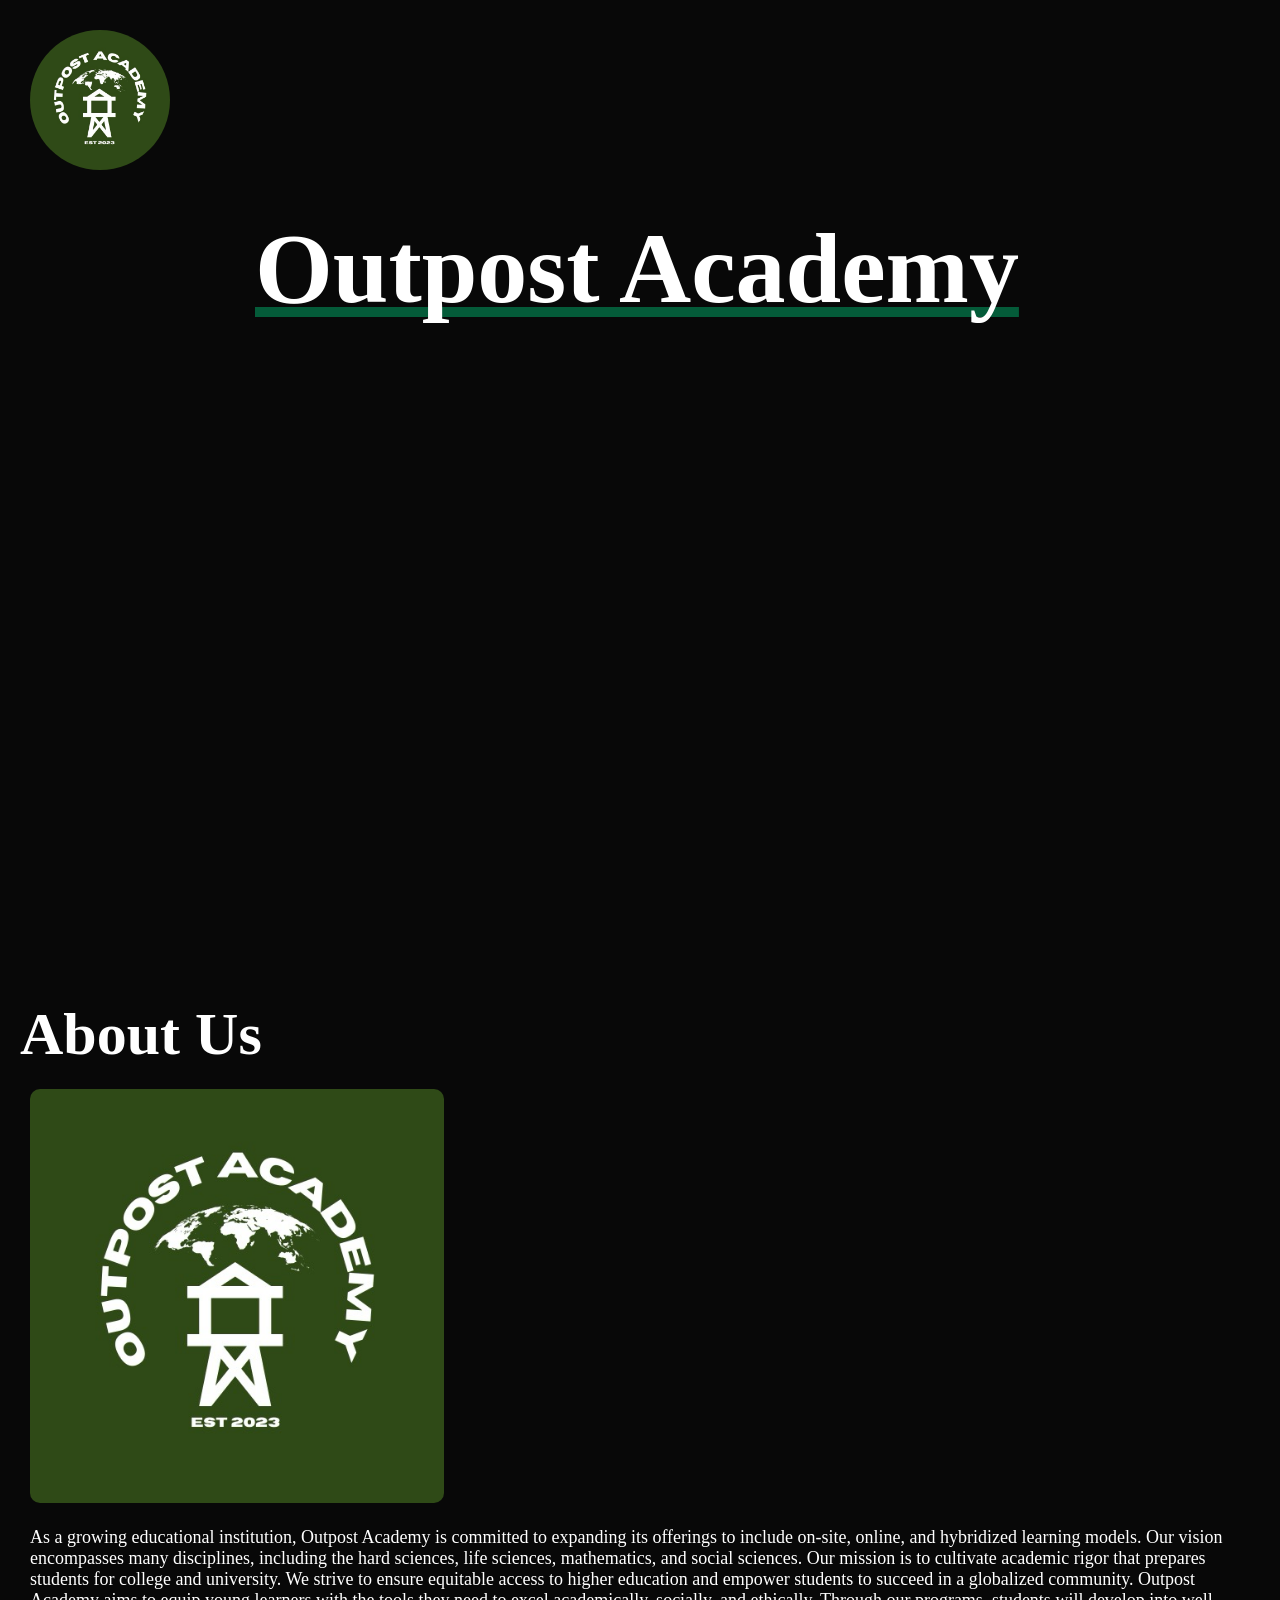
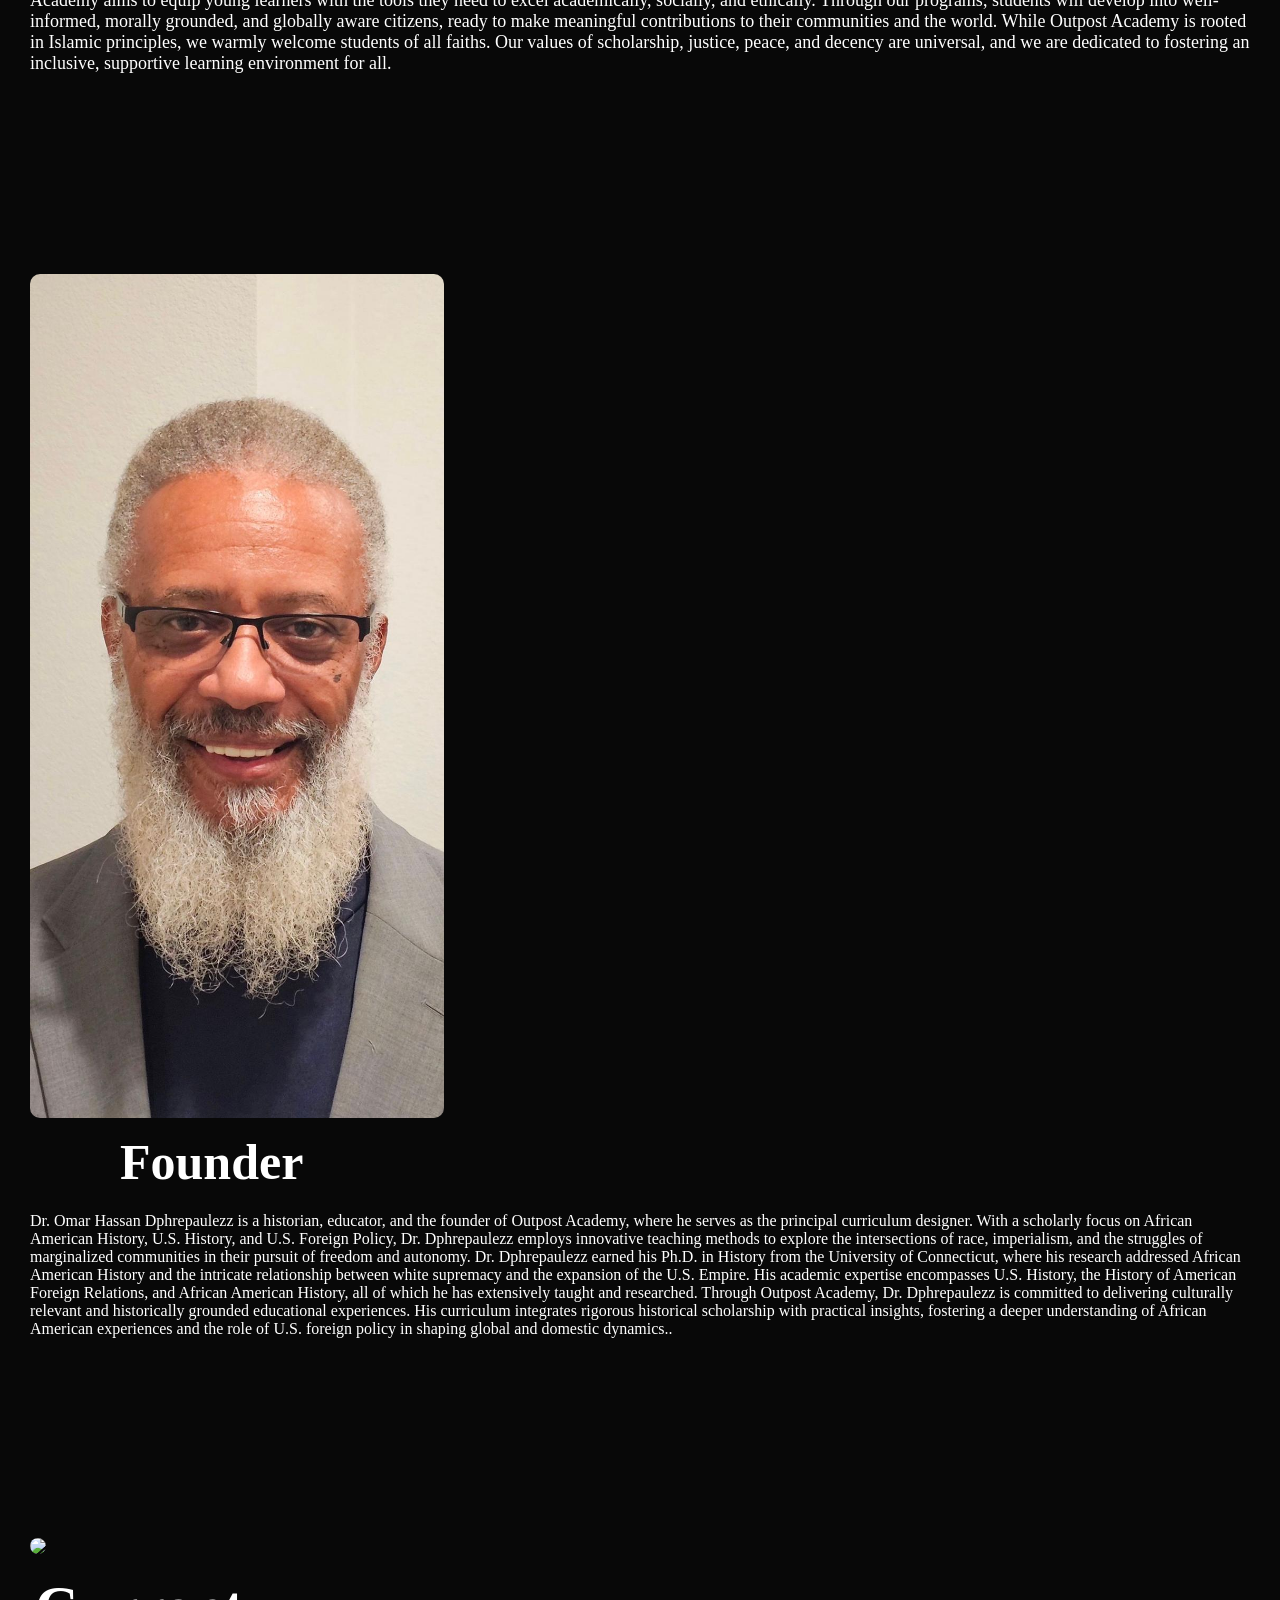
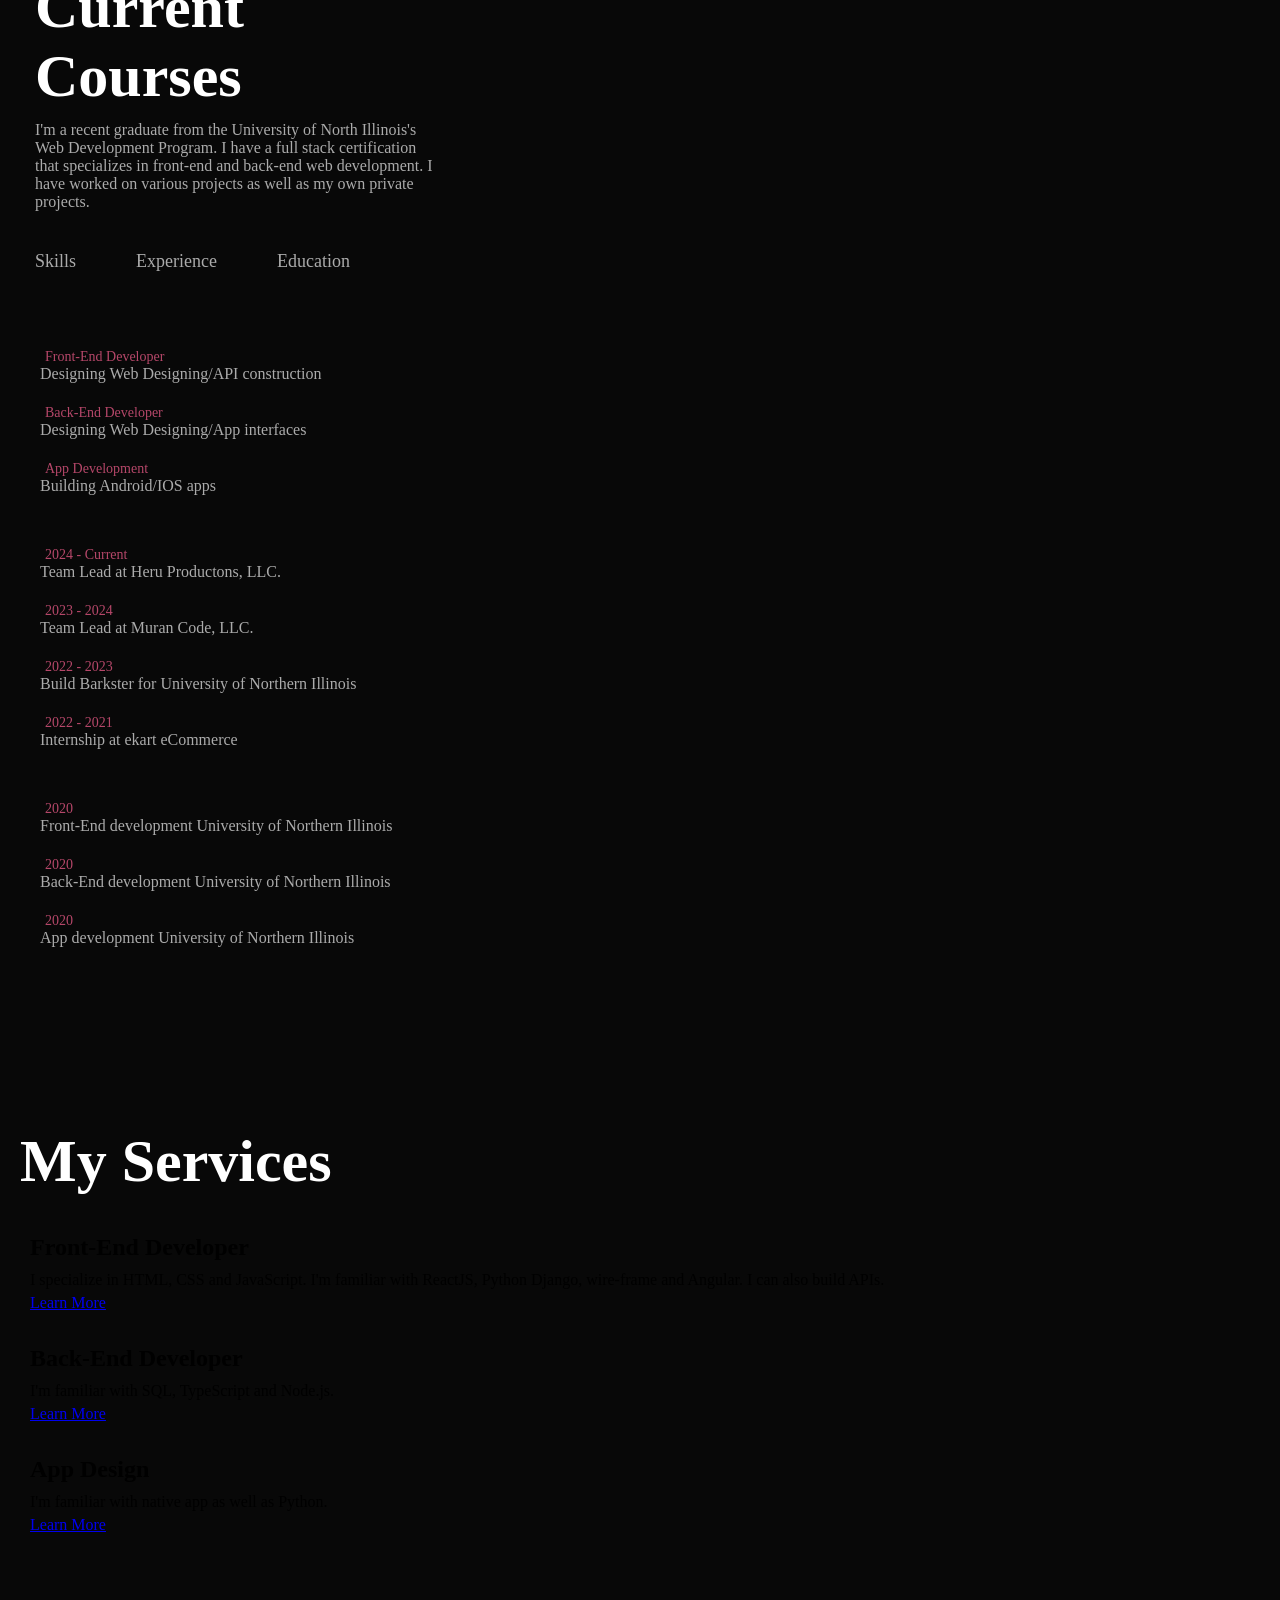
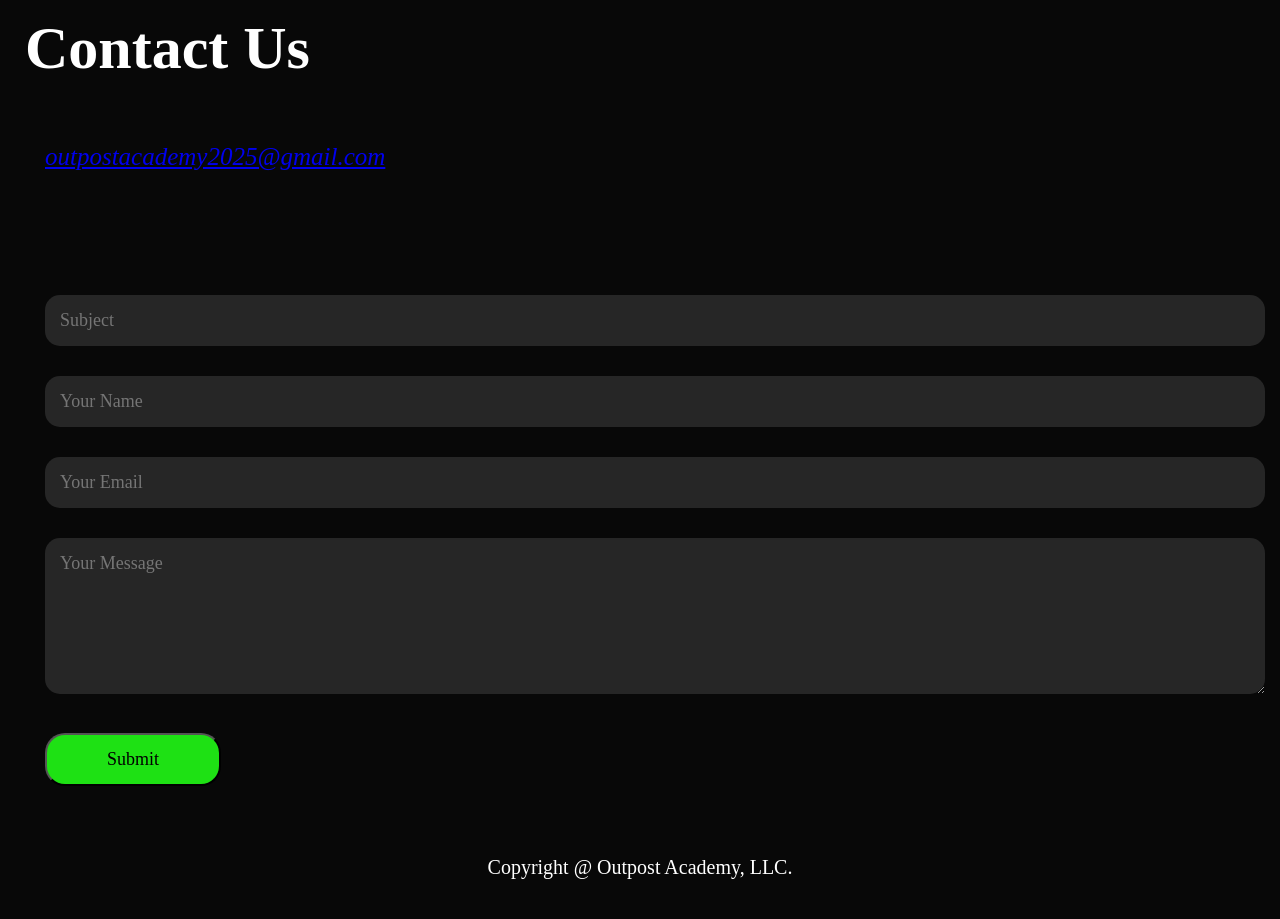
==== commit dab7c36a: "update" ====
--- a/outpostacademy/index.html
+++ b/outpostacademy/index.html
@@ -77,7 +77,7 @@
             <div class="curr-courses-col-1">
                 <img src="Images/Computer Programmer.jpeg">
                 <div class="curr-courses-col-2">
-                    <h1 class="sub-title">About Me</h1>
+                    <h1 class="sub-title">Current Courses</h1>
                     <p>I'm a recent graduate from the University of North Illinois's Web Development Program.  I have a full stack certification that specializes in front-end and back-end web development.  I have worked on various projects as well as my own private projects.</p>
                 </div>
                 <div class="tab-titles">
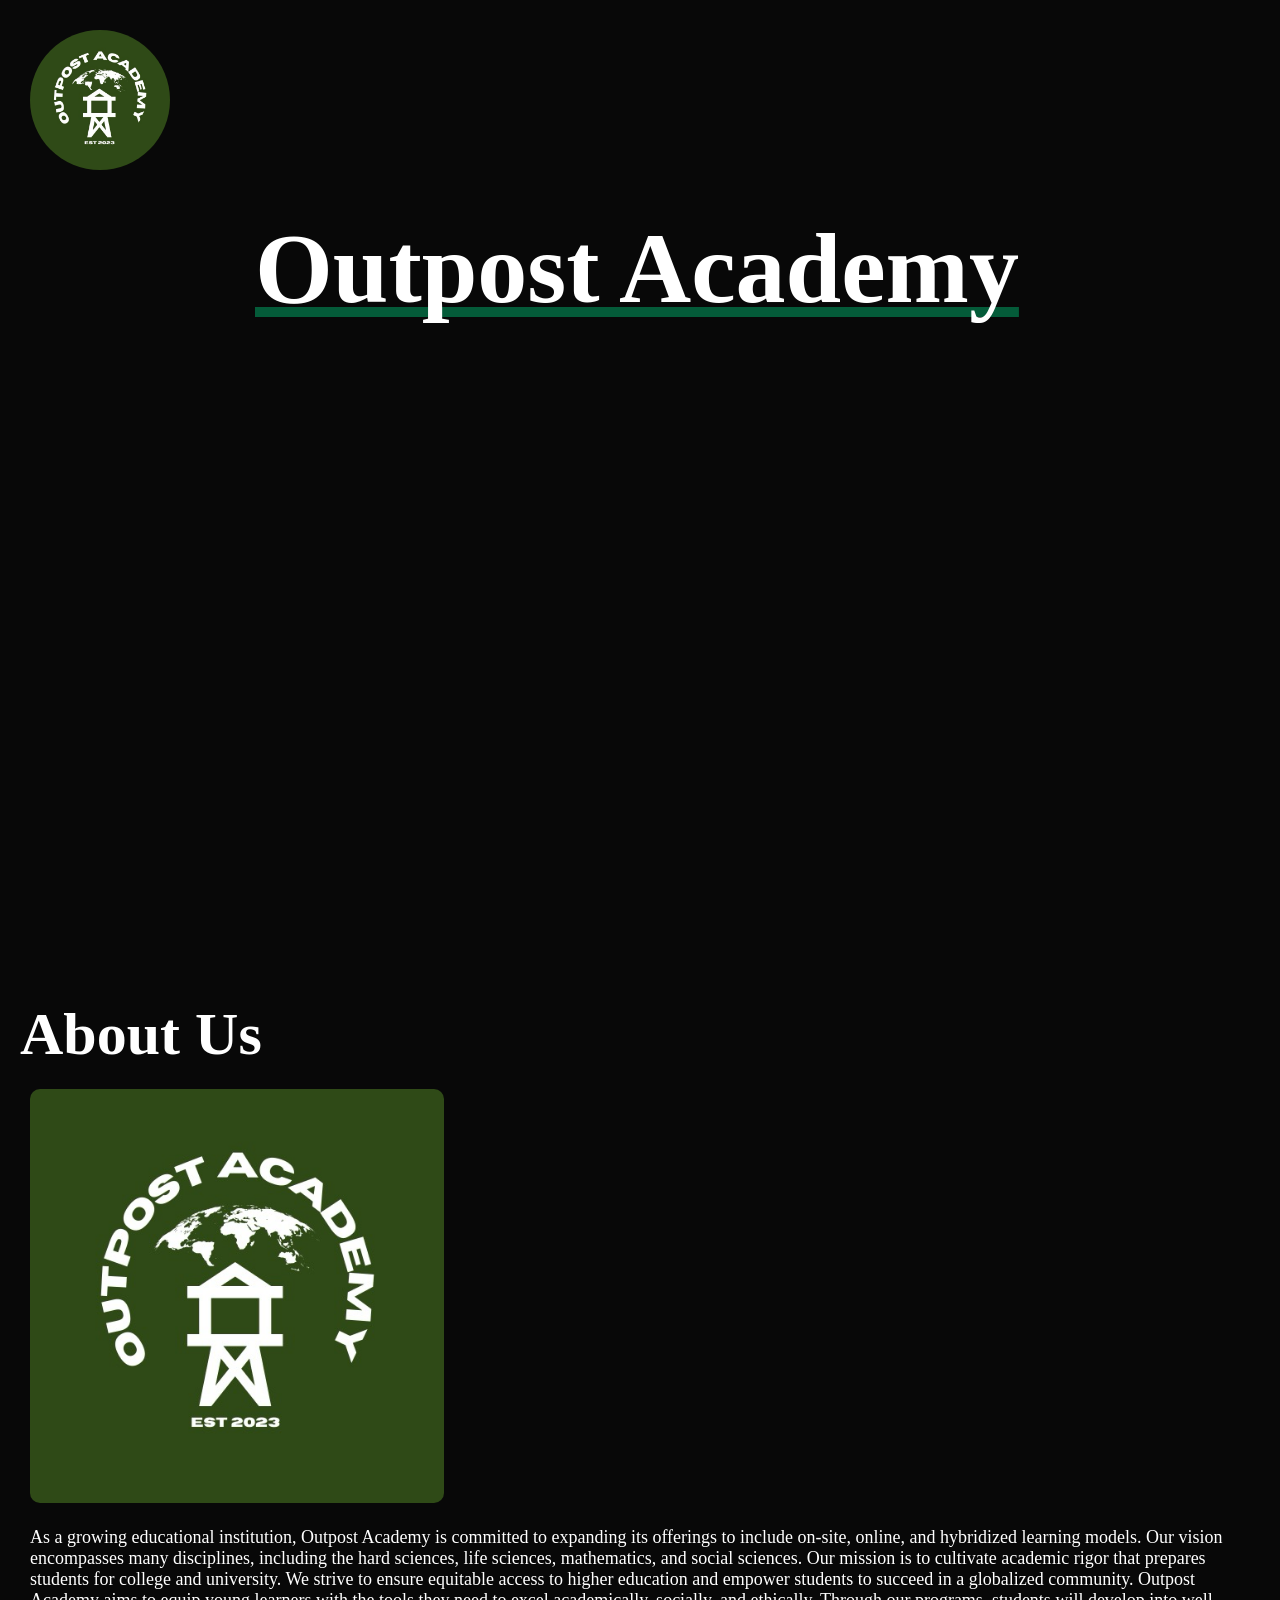
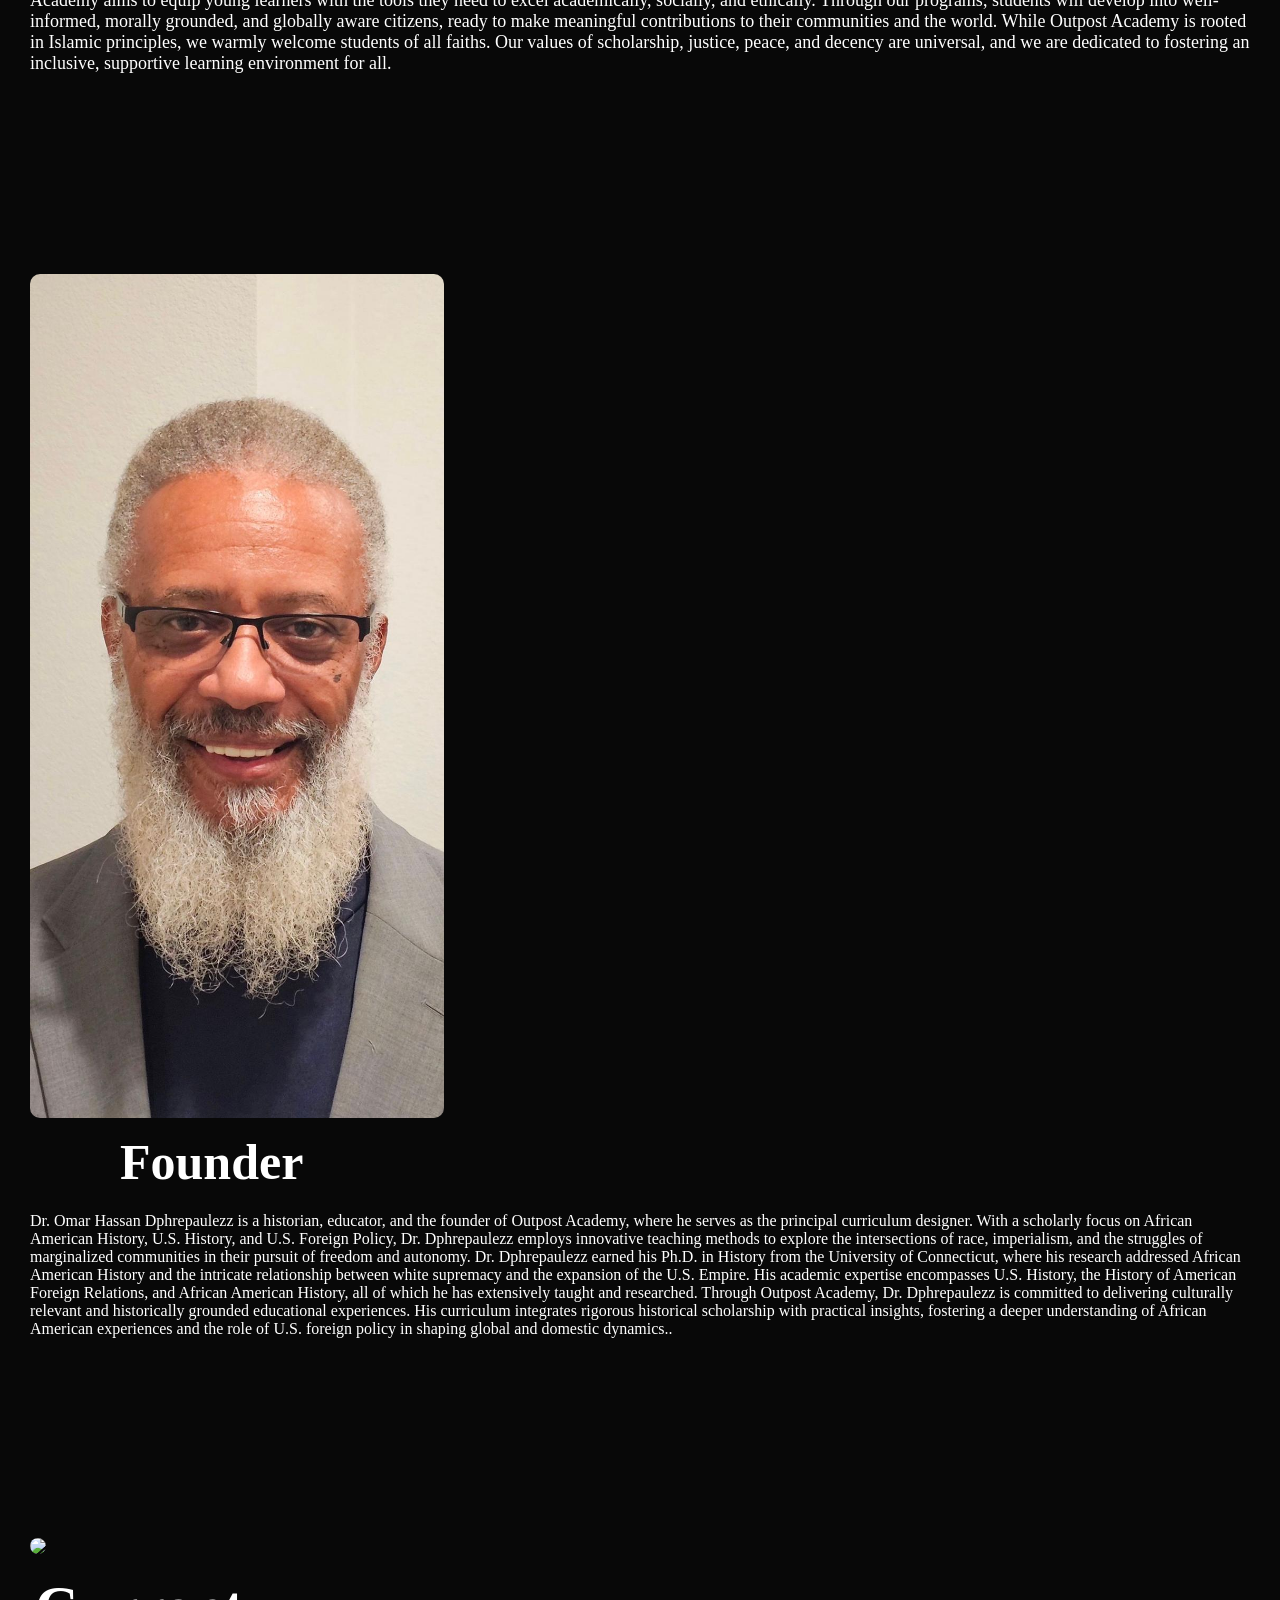
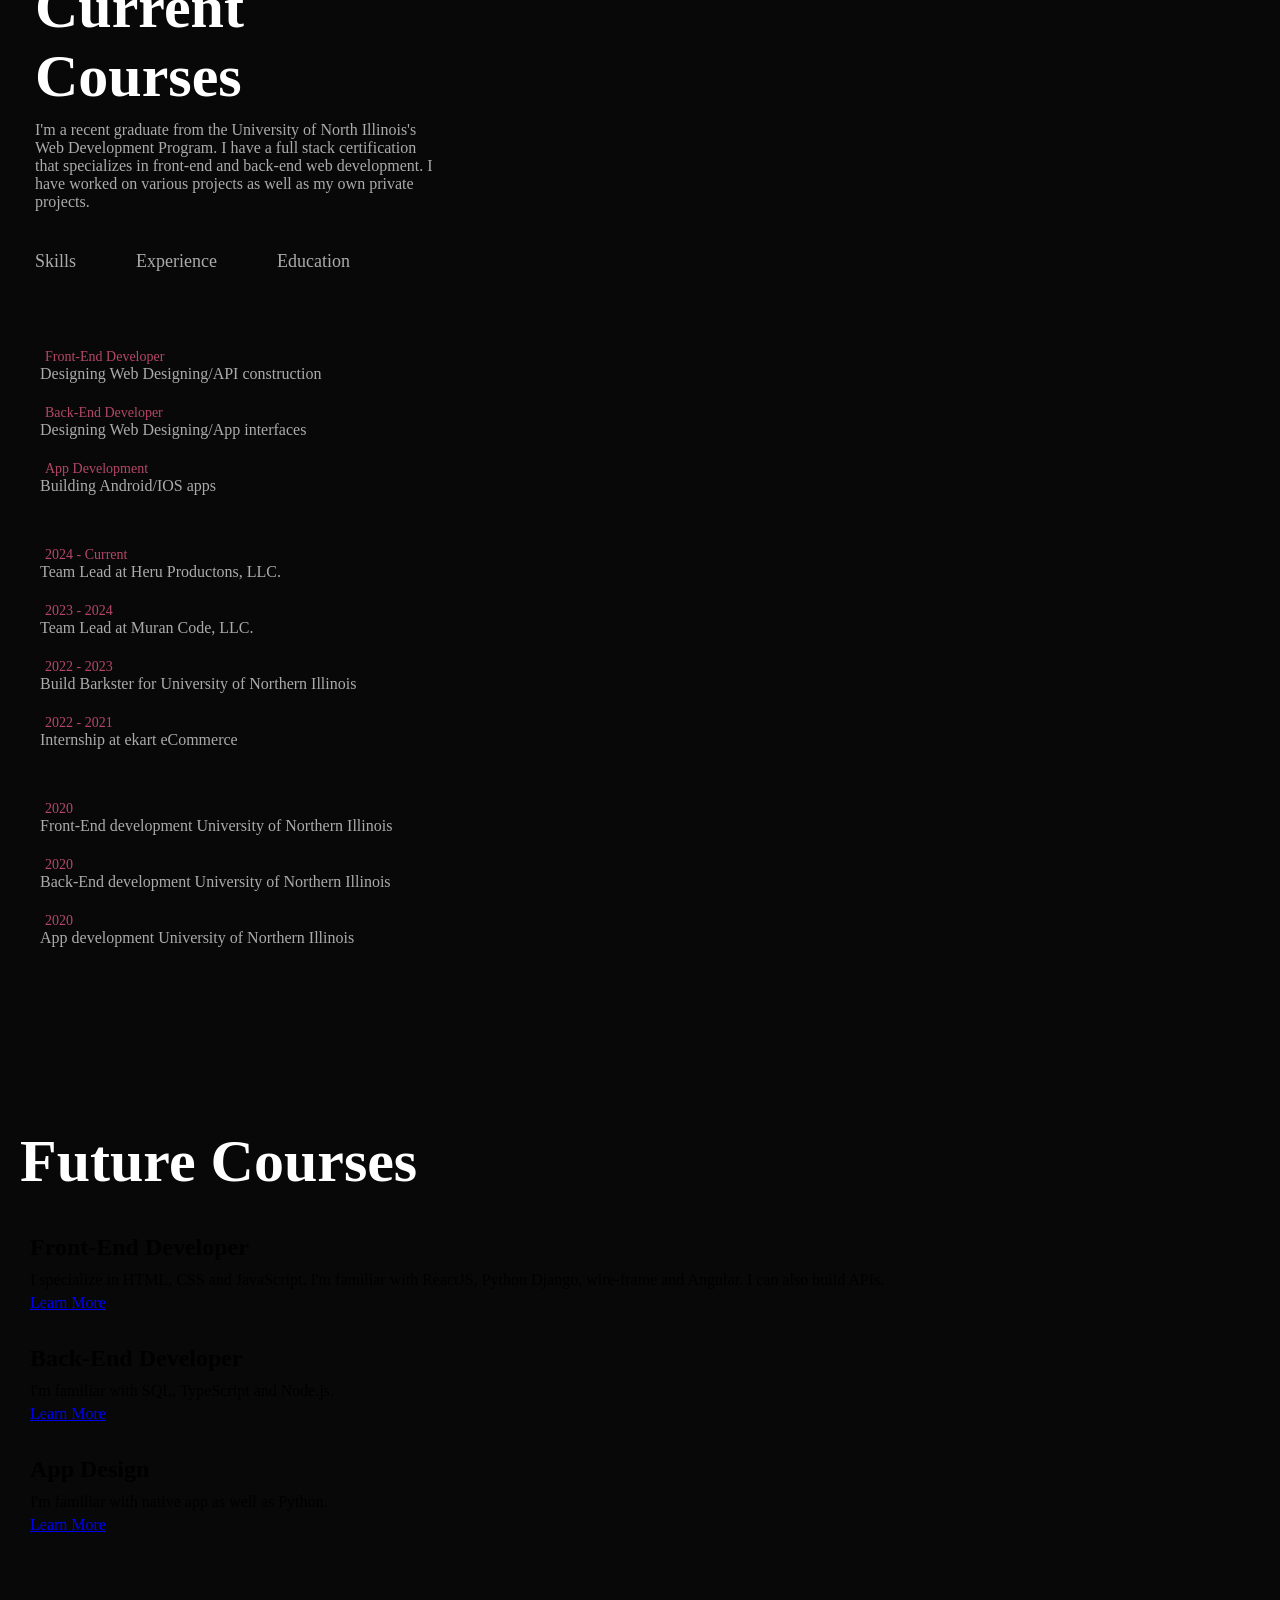
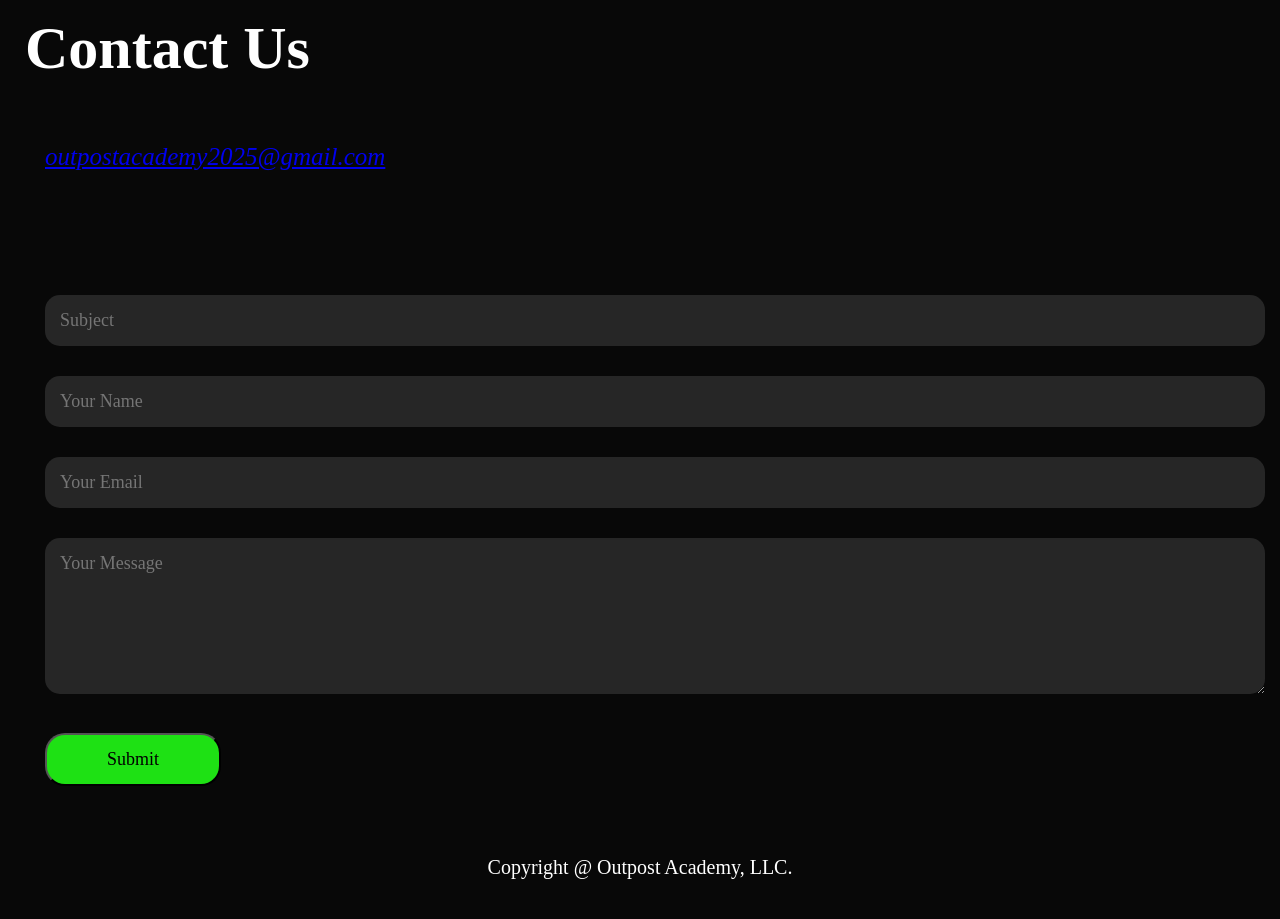
==== commit 95a0ee67: "Update" ====
--- a/outpostacademy/index.html
+++ b/outpostacademy/index.html
@@ -116,7 +116,7 @@
 <!-- ----------------------------Futr-Courses--------------------------------------- -->
 <div id="futr-courses">
     <div class="container">
-        <div class="sub-title">My Services</div>
+        <div class="sub-title">Future Courses</div>
         <div class="services-list">
             <div>
                 <i class="fa-solid fa-code"></i>
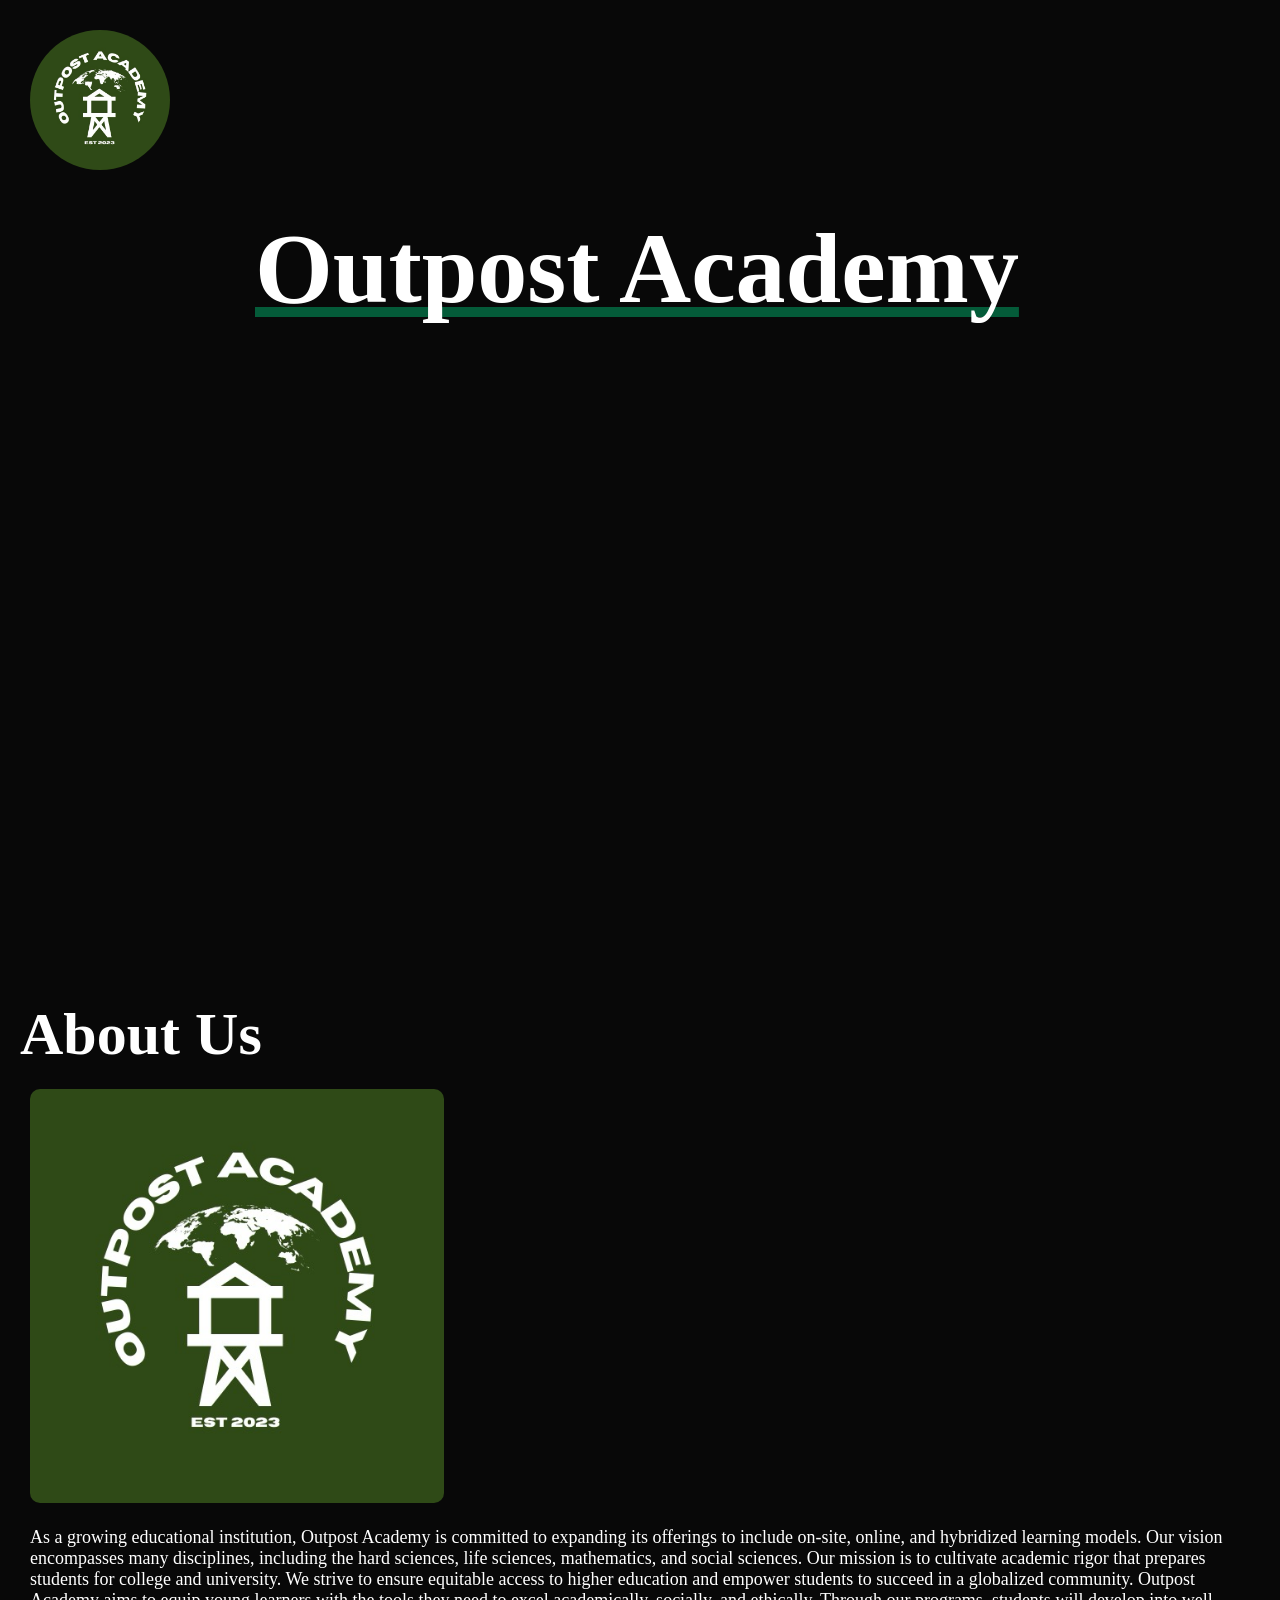
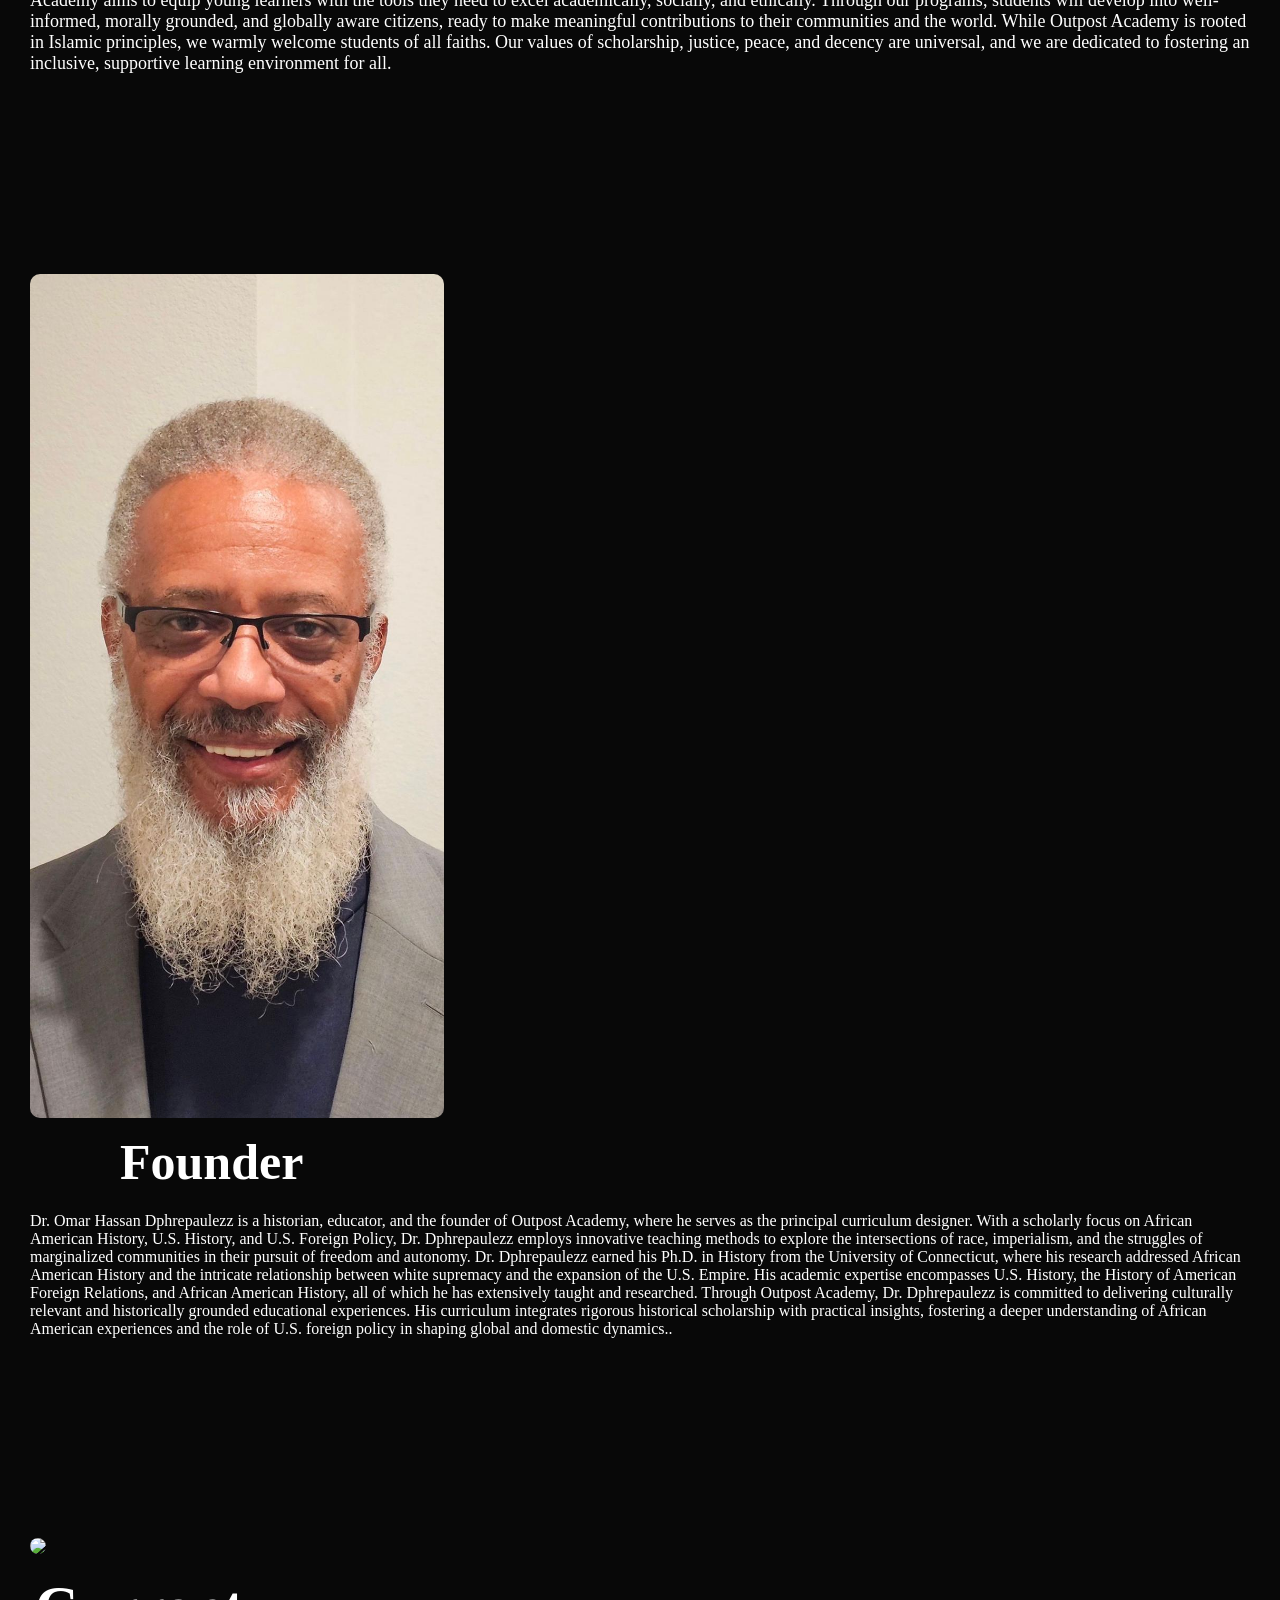
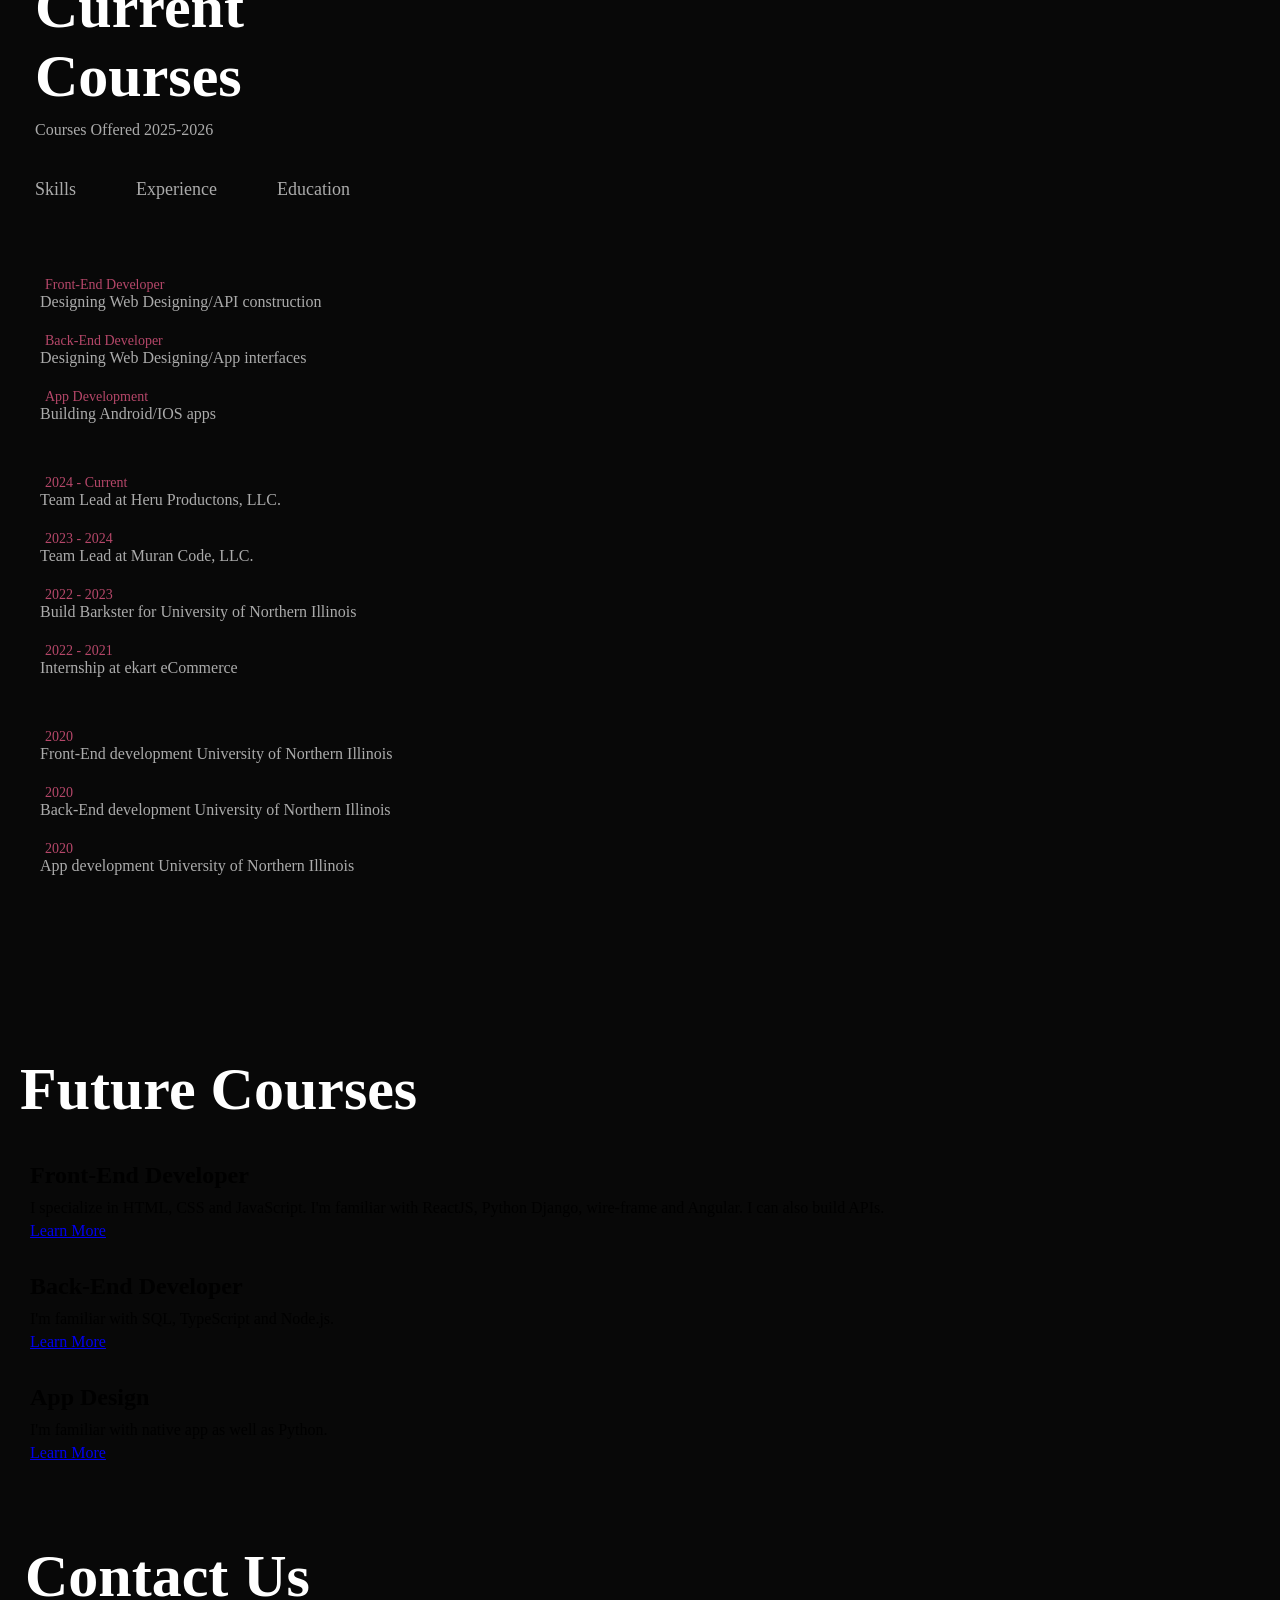
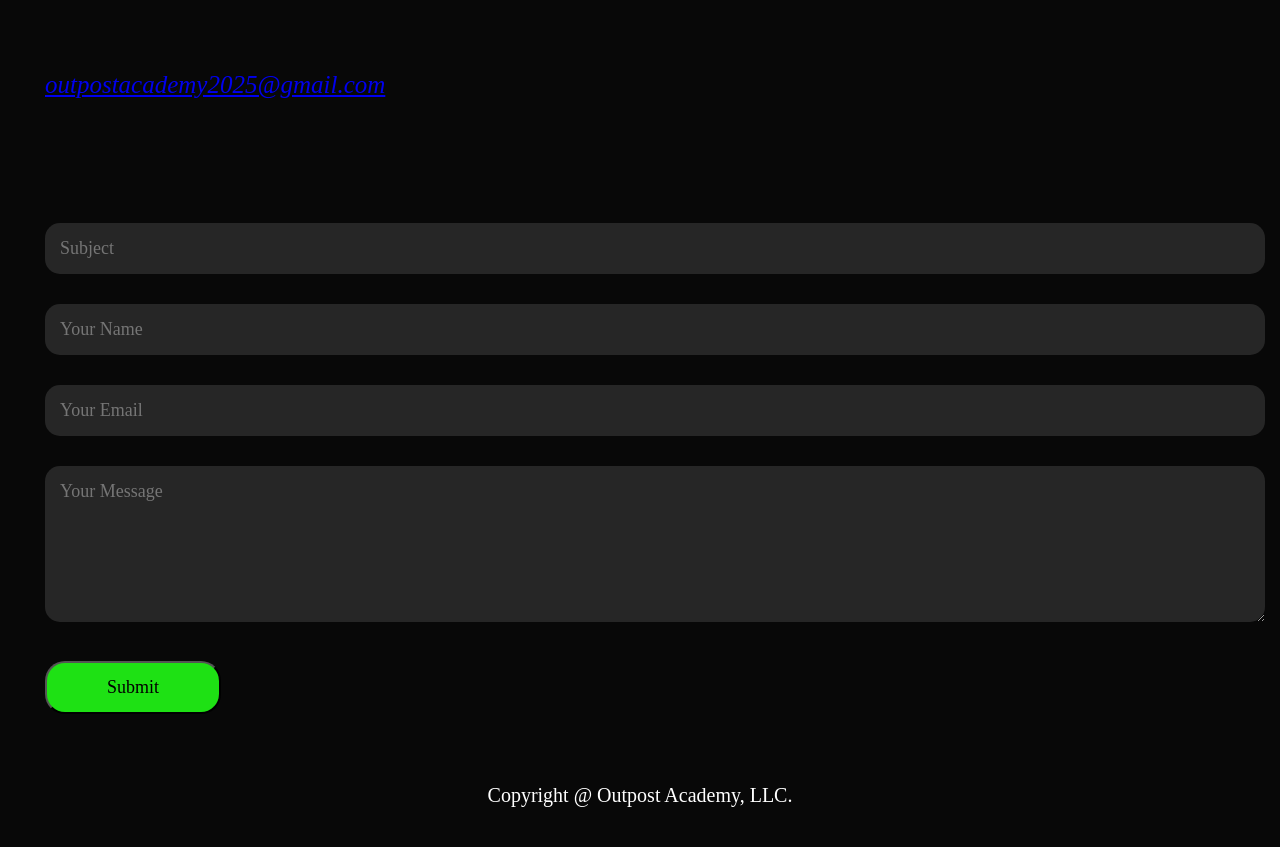
==== commit 3e09695b: "Update" ====
--- a/outpostacademy/index.html
+++ b/outpostacademy/index.html
@@ -78,7 +78,7 @@
                 <img src="Images/Computer Programmer.jpeg">
                 <div class="curr-courses-col-2">
                     <h1 class="sub-title">Current Courses</h1>
-                    <p>I'm a recent graduate from the University of North Illinois's Web Development Program.  I have a full stack certification that specializes in front-end and back-end web development.  I have worked on various projects as well as my own private projects.</p>
+                    <p>Courses Offered 2025-2026</p>
                 </div>
                 <div class="tab-titles">
                     <p class="tab-links active-links" onclick="opentab('skills')">Skills</p>
@@ -173,6 +173,23 @@
 </div>
 
 <script>
+    var tablinks = document.getElementsByClassName("tab-links");
+    var tabcontents = document.getElementsByClassName("tab-contents");
+
+    function opentab(tabname){
+        for(tablink of tablinks){
+            tablink.classList.remove("active-link");
+        }
+        for(tabcontent of tabcontents){
+            tabcontent.classList.remove("active-tab");
+        }
+        event.currentTarget.classList.add("active-tab");
+        document.getElementById(tabname).classList.add("active-tab");
+    }
+
+</script>
+
+<script>
 var sidemenu = document.getElementById("sidemenu");
 
     function openmenu(){
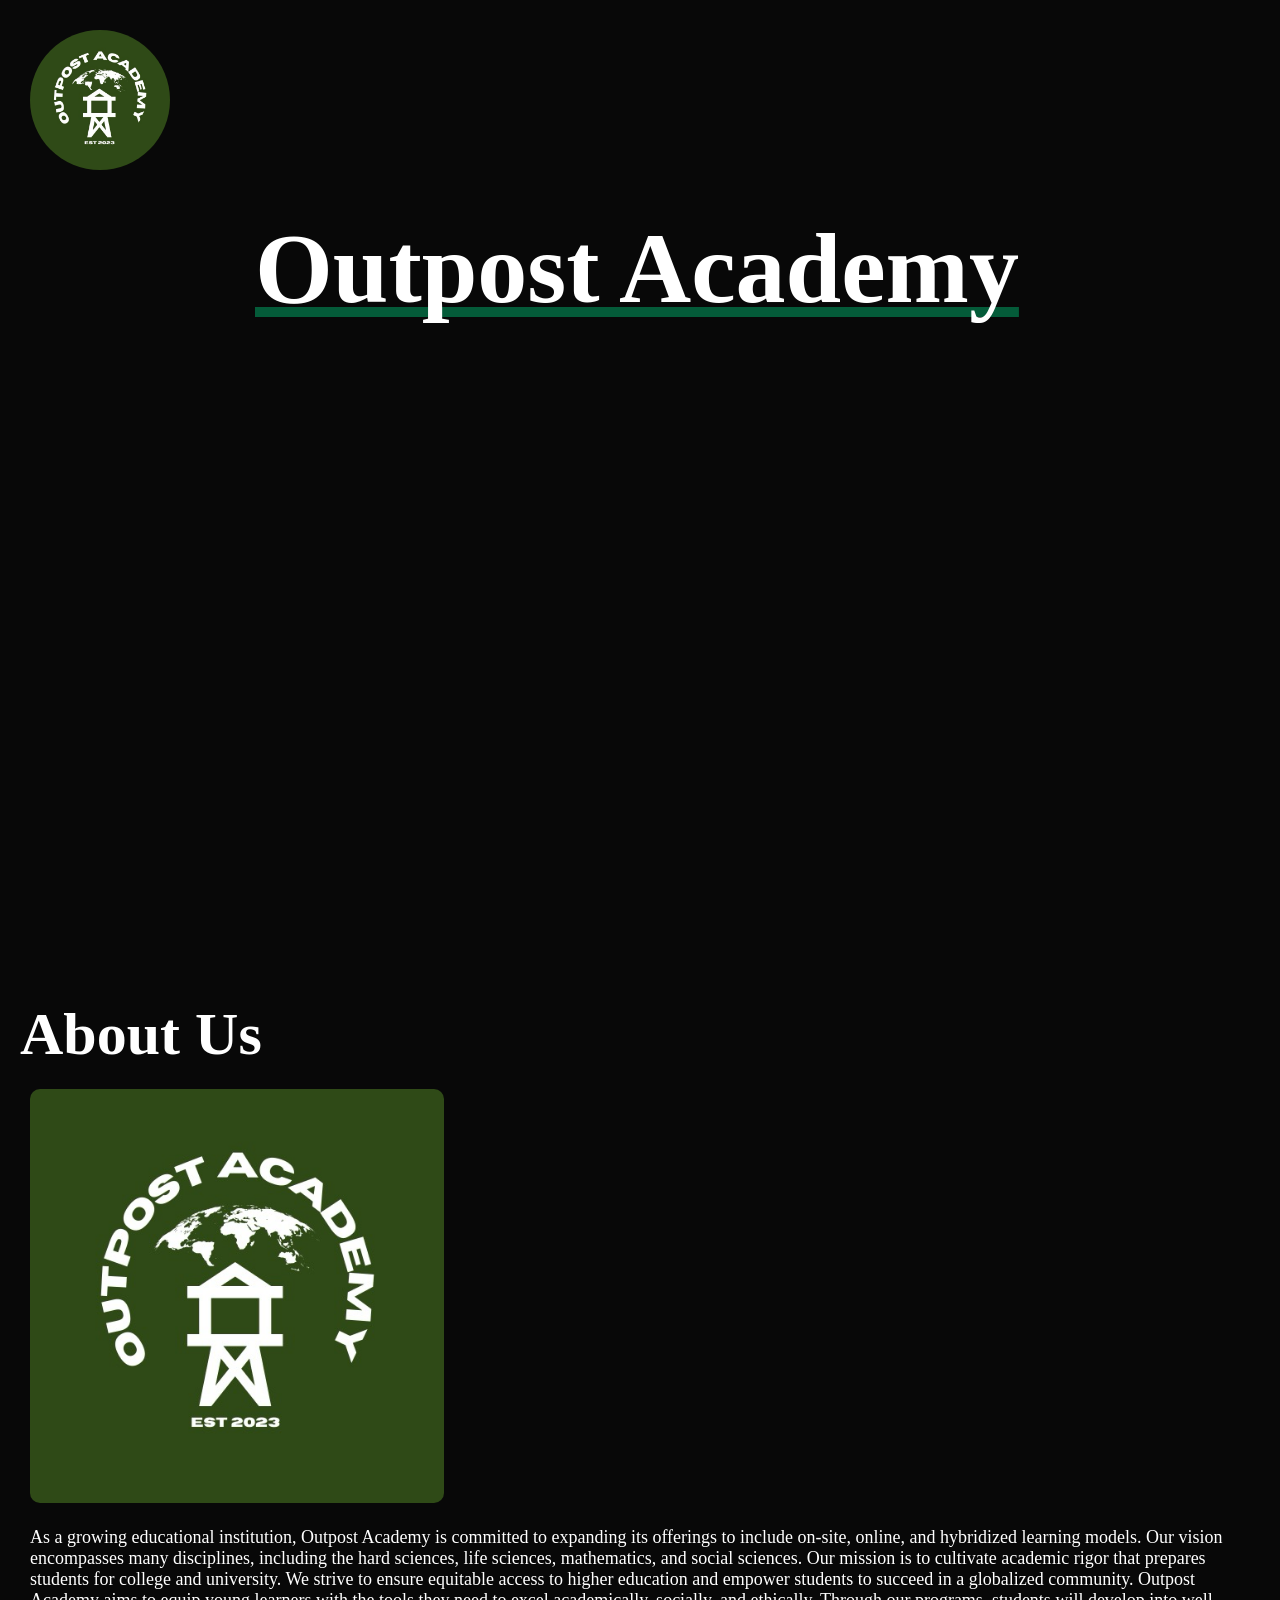
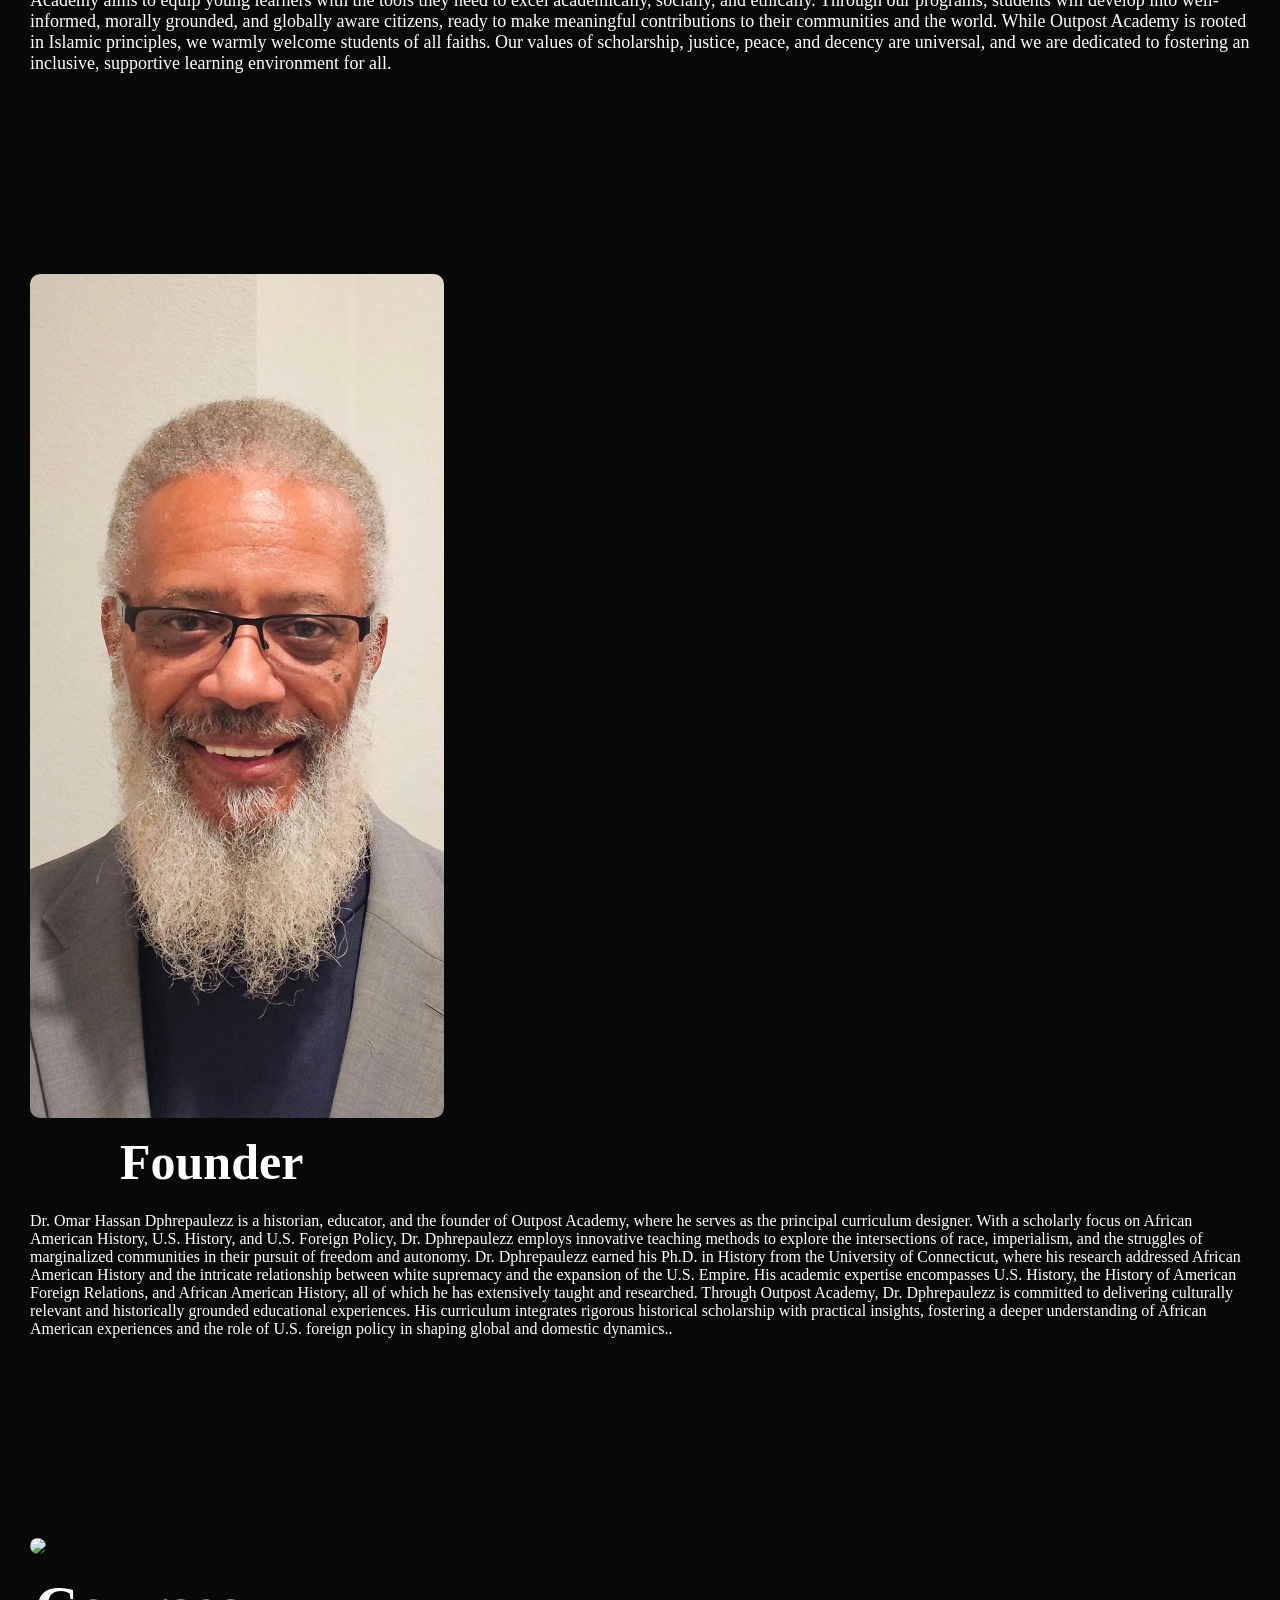
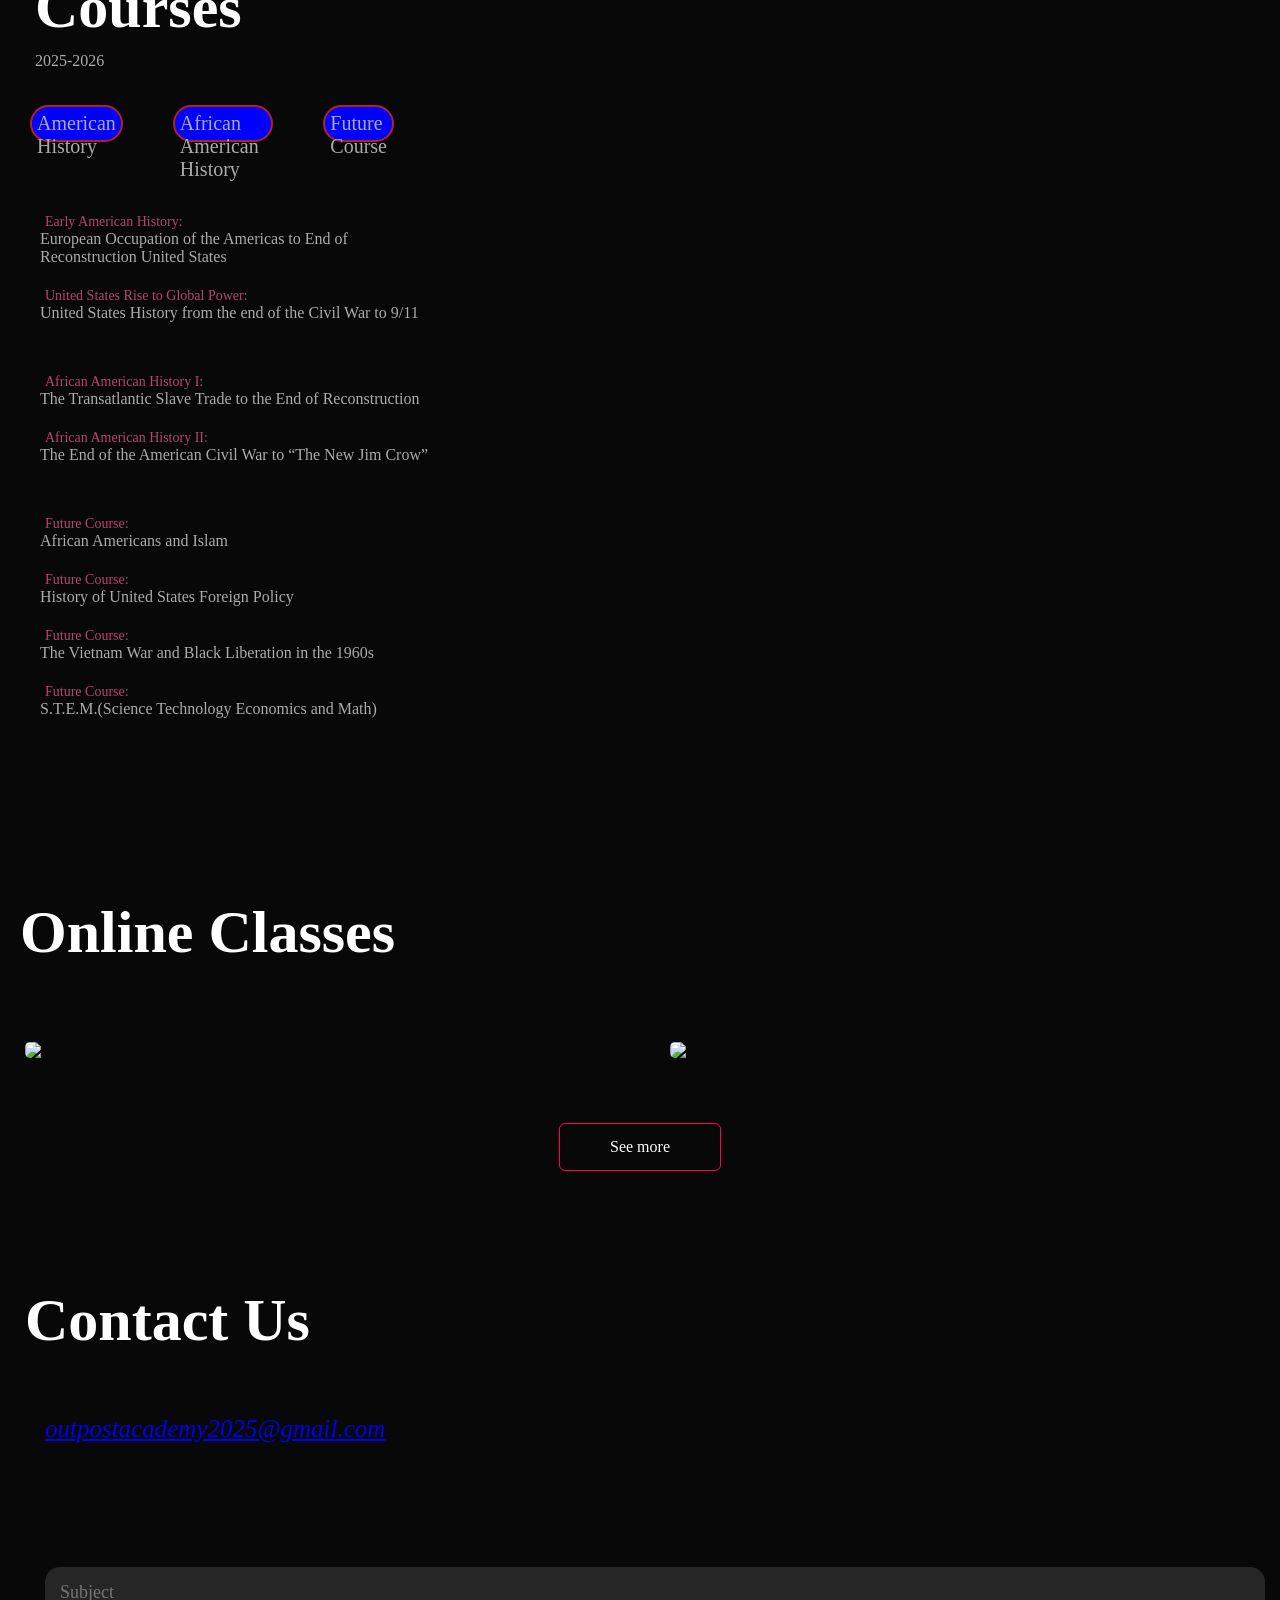
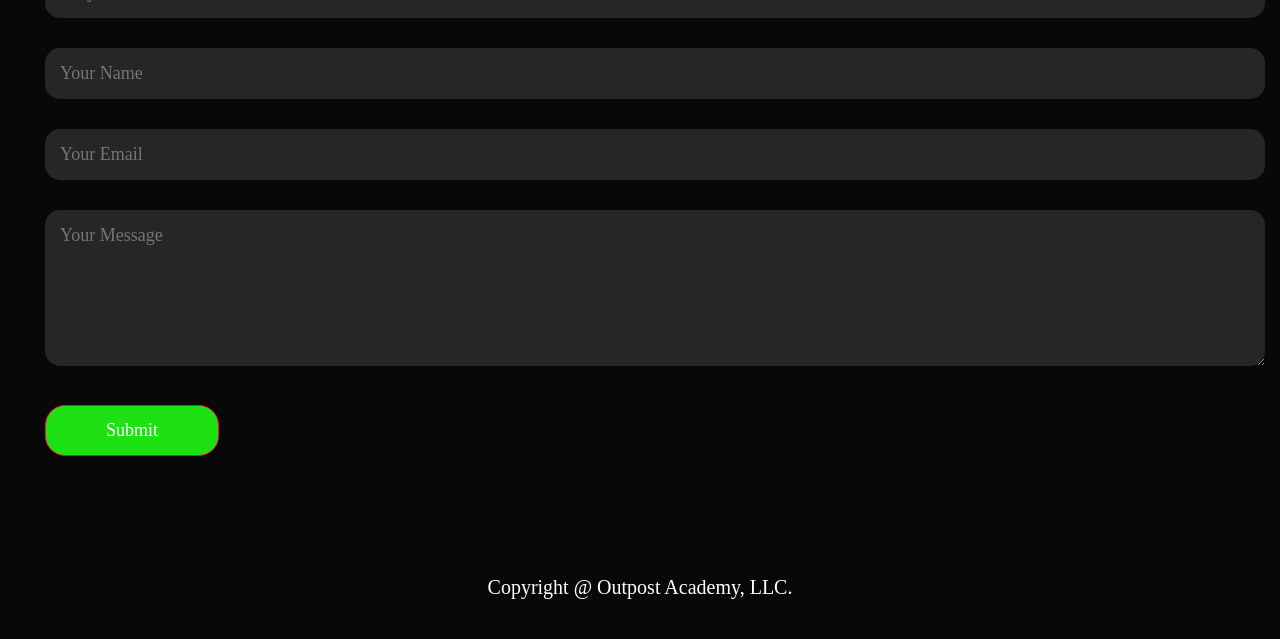
==== commit 68d5bfb2: "Update" ====
--- a/outpostacademy/index.html
+++ b/outpostacademy/index.html
@@ -75,36 +75,39 @@
     <div class="container">
         <div class="row">
             <div class="curr-courses-col-1">
-                <img src="Images/Computer Programmer.jpeg">
+                <img src="Images/Library.png">
                 <div class="curr-courses-col-2">
-                    <h1 class="sub-title">Current Courses</h1>
-                    <p>Courses Offered 2025-2026</p>
+                    <h1 class="sub-title">Courses</h1>
+                    <p>2025-2026</p>
                 </div>
                 <div class="tab-titles">
-                    <p class="tab-links active-links" onclick="opentab('skills')">Skills</p>
-                    <p class="tab-links active-links" onclick="opentab('experience')">Experience</p>
-                    <p class="tab-links active-links" onclick="opentab('education')">Education</p>
-                </div>
-                <div class="tab-contents active-tab" id="skills">
+                    <p class="tab-links active-links" onclick="opentab('american-hist')">American History</p>
+                    <p class="tab-links active-links" onclick="opentab('afro-american')">African American History</p>
+                    <p class="tab-links active-links" onclick="opentab('future')">Future Course</p>
+                </div>
+                <div class="tab-contents active-tab" id="american-hist">
                     <ul>
-                    <li><span>Front-End Developer</span><br>Designing Web Designing/API construction</li>
-                    <li><span>Back-End Developer</span><br>Designing Web Designing/App interfaces</li>
-                    <li><span>App Development</span><br>Building Android/IOS apps</li>
+                    <li><span>Early American History:</span><br>European Occupation of the Americas to End of
+                        Reconstruction United States</li>
+                    <li><span>United States Rise to Global Power:</span><br>United States History from the end of the
+                        Civil War to 9/11</li>
                 </ul>
                 </div>
-                <div class="tab-contents active-tab" id="experience">
+                <div class="tab-contents active-tab" id="afro-american">
                     <ul>
-                        <li><span>2024 - Current</span><br>Team Lead at Heru Productons, LLC.</li>
-                        <li><span>2023 - 2024</span><br>Team Lead at Muran Code, LLC.</li>
-                        <li><span>2022 - 2023</span><br>Build Barkster for University of Northern Illinois</li>
-                        <li><span>2022 - 2021</span><br>Internship at ekart eCommerce</li>
+                        <li><span>African American History I:</span><br>The Transatlantic Slave Trade to the End of
+                            Reconstruction</li>
+                        <li><span>African American History II:</span><br>The End of the American Civil War to “The New Jim
+                            Crow”</li>
                     </ul>
                 </div>
-                <div class="tab-contents active-tab" id="education"><ul>
-                    <li><span>2020</span><br>Front-End development University of Northern Illinois</li>
-                    <li><span>2020</span><br>Back-End development University of Northern Illinois</li>
-                    <li><span>2020</span><br>App development University of Northern Illinois</li>
+                <div class="tab-contents active-tab" id="future"><ul>
+                    <li><span>Future Course:</span><br>African Americans and Islam</li>
+                    <li><span>Future Course:</span><br>History of United States Foreign Policy</li>
+                    <li><span>Future Course:</span><br>The Vietnam War and Black Liberation in the 1960s</li>
+                    <li><span>Future Course:</span><br>S.T.E.M.(Science Technology Economics and Math)</li>
                 </ul>
+            </div>
             </div>
             </div>
         </div>
@@ -113,31 +116,31 @@
      
      
 
-<!-- ----------------------------Futr-Courses--------------------------------------- -->
-<div id="futr-courses">
+<!-- ----------------------------Online-Classes--------------------------------------- -->
+
+<div id="online-classes">
     <div class="container">
-        <div class="sub-title">Future Courses</div>
-        <div class="services-list">
-            <div>
-                <i class="fa-solid fa-code"></i>
-                <h2>Front-End Developer</h2>
-                <p>I specialize in HTML, CSS and JavaScript.  I'm familiar with ReactJS, Python Django, wire-frame and Angular.  I can also build APIs.</p>
-                <a href="#contact">Learn More</a>
-            </div>
-            <div>
-                <i class="fa-solid fa-crop-simple"></i>
-                <h2>Back-End Developer</h2>
-                <p>I'm familiar with SQL, TypeScript and Node.js.</p>
-                <a href="#contact">Learn More</a>
-            </div>
-            <div>
-                <i class="fa-brands fa-app-store"></i>
-                <h2>App Design</h2>
-                <p>I'm familiar with native app as well as Python.</p>
-                <a href="#contact">Learn More</a>
-            </div>
-        </div>
-    </div>
+        <h1 class="sub-title">Online Classes</h1>
+    </div>
+    <div class="work-list">
+        <div class="work">
+            <img src="Images/classroom-2093743_1920.jpg">
+            <div class="layer">
+                <h3>To-Do-List App</h3>
+                <p>The app allows you to create a schedule for each day.</p>
+                <a href="https://raisgood.github.io/todolist-app" target="_blank"><i class="fa-solid fa-up-right-from-square"></i></a>
+            </div>
+        </div>
+        <div class="work">
+            <img src="Images/">
+            <div class="layer">
+                <h3>Barkster App</h3>
+                <p>The app works like Tinder.  It allows you to choose your favorite dog.</p>
+                <a href="https://raisgood.github.io/barkster/" target="_blank"><i class="fa-solid fa-up-right-from-square"></i></a>
+            </div>
+        </div>
+    </div>
+    <a href="https://github.com/raisgood" target="_blank" class="btn">See more</a>
 </div>
 
 <!-- ----------------------Contact---------------------------- -->
--- a/outpostacademy/style.css
+++ b/outpostacademy/style.css
@@ -170,10 +170,17 @@
 }
 .tab-links{
     margin-right: 50px;
-    font-size: 18px;
+    font-size: 20px;
     font-weight: 500;
     cursor: pointer;
     position: relative;
+    background-color: blue;
+    border-radius: 20px;
+    border: 2px solid firebrick;
+    height: 4ex;
+}
+.tab-links:hover{
+    background-color: bisque;
 }
 .tab-links::after{
     content: '';
@@ -209,11 +216,10 @@
 }
 
 
-/*------------------Futr-Courses-------------------------*/
-
-#futr-courses{
+/*------------------Online-Classes-------------------------*/
+
+#online-classes{
     padding: 50px 0;
-    border-color: #ababab;
 }
 .work-list{
     display: grid;
@@ -223,36 +229,12 @@
 }
 .work{
     border-radius: 10px;
-    position: relative;
+    position:relative;
     overflow: hidden;
 }
 .work img{
     width: 100%;
-    border-radius: 25px;
-    display: block;
-    transition: transform 0.5s;
-}
-.work:hover img{
-    transform: scale(1.1);
-}
-.work:hover .layer{
-    height: 100%;
-}
-.work-3{
     border-radius: 10px;
-    position: relative;
-    overflow: hidden;
-}
-.work-3:hover img{
-    transform: scale(1.1);
-}
-.work-3:hover .layer{
-    height: 100%;
-}
-.work-3 img{
-    width: 100%;
-    height: 100%;
-    border-radius: 25px;
     display: block;
     transition: transform 0.5s;
 }
@@ -286,8 +268,28 @@
     background: #fff;
     width: 60px;
     height: 60px;
-    border-radius: 50px;
+    border-radius: 50%;
     text-align: center;
+}
+.work:hover img{
+    transform: scale(1.1);
+}
+.work:hover .layer{
+    height: 100%;
+}
+.btn{
+    display: block;
+    margin: 50px auto;
+    width: fit-content;
+    border: 1px solid #ff004f;
+    padding: 14px 50px;
+    border-radius: 6px;
+    text-decoration: none;
+    color: #fff;
+    transition: background 0.5s;
+}
+.btn:hover{
+    background:#ff004f;
 }
 
 /*------------------------Contact-----------------------*/
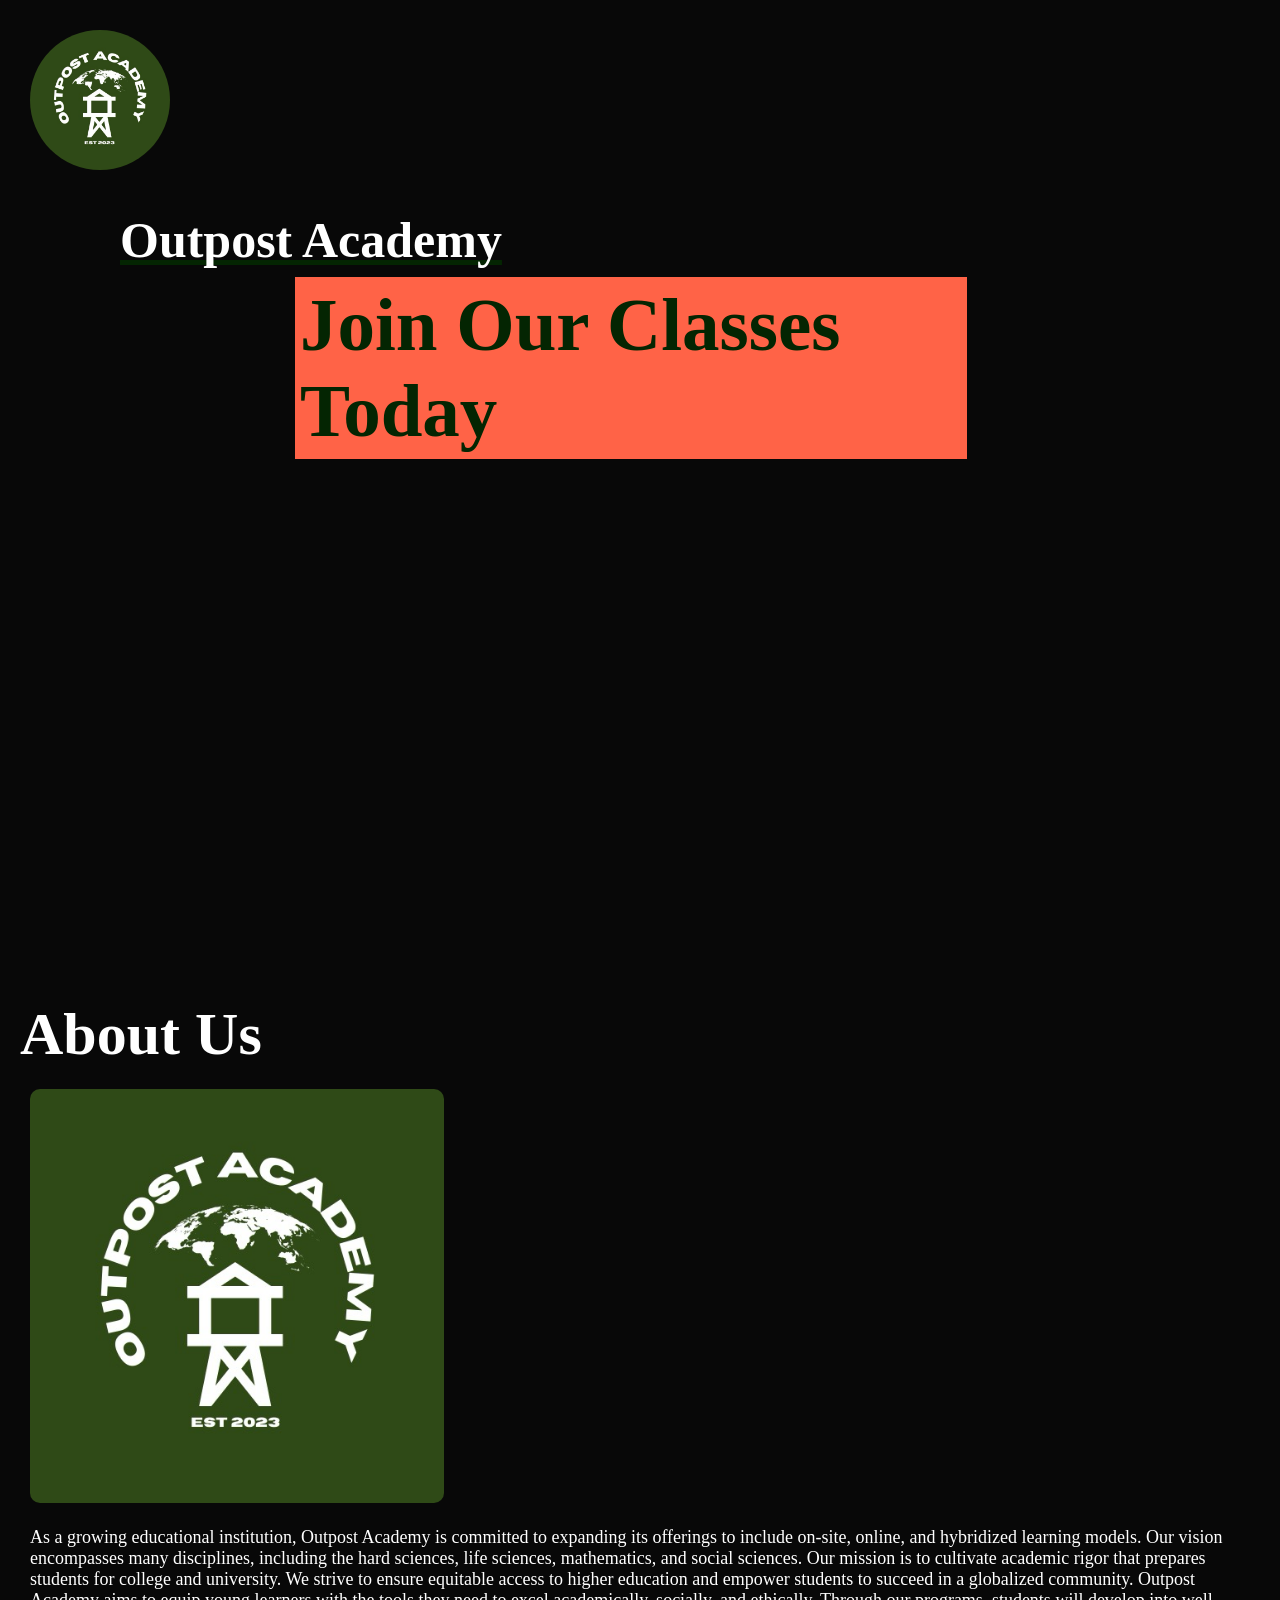
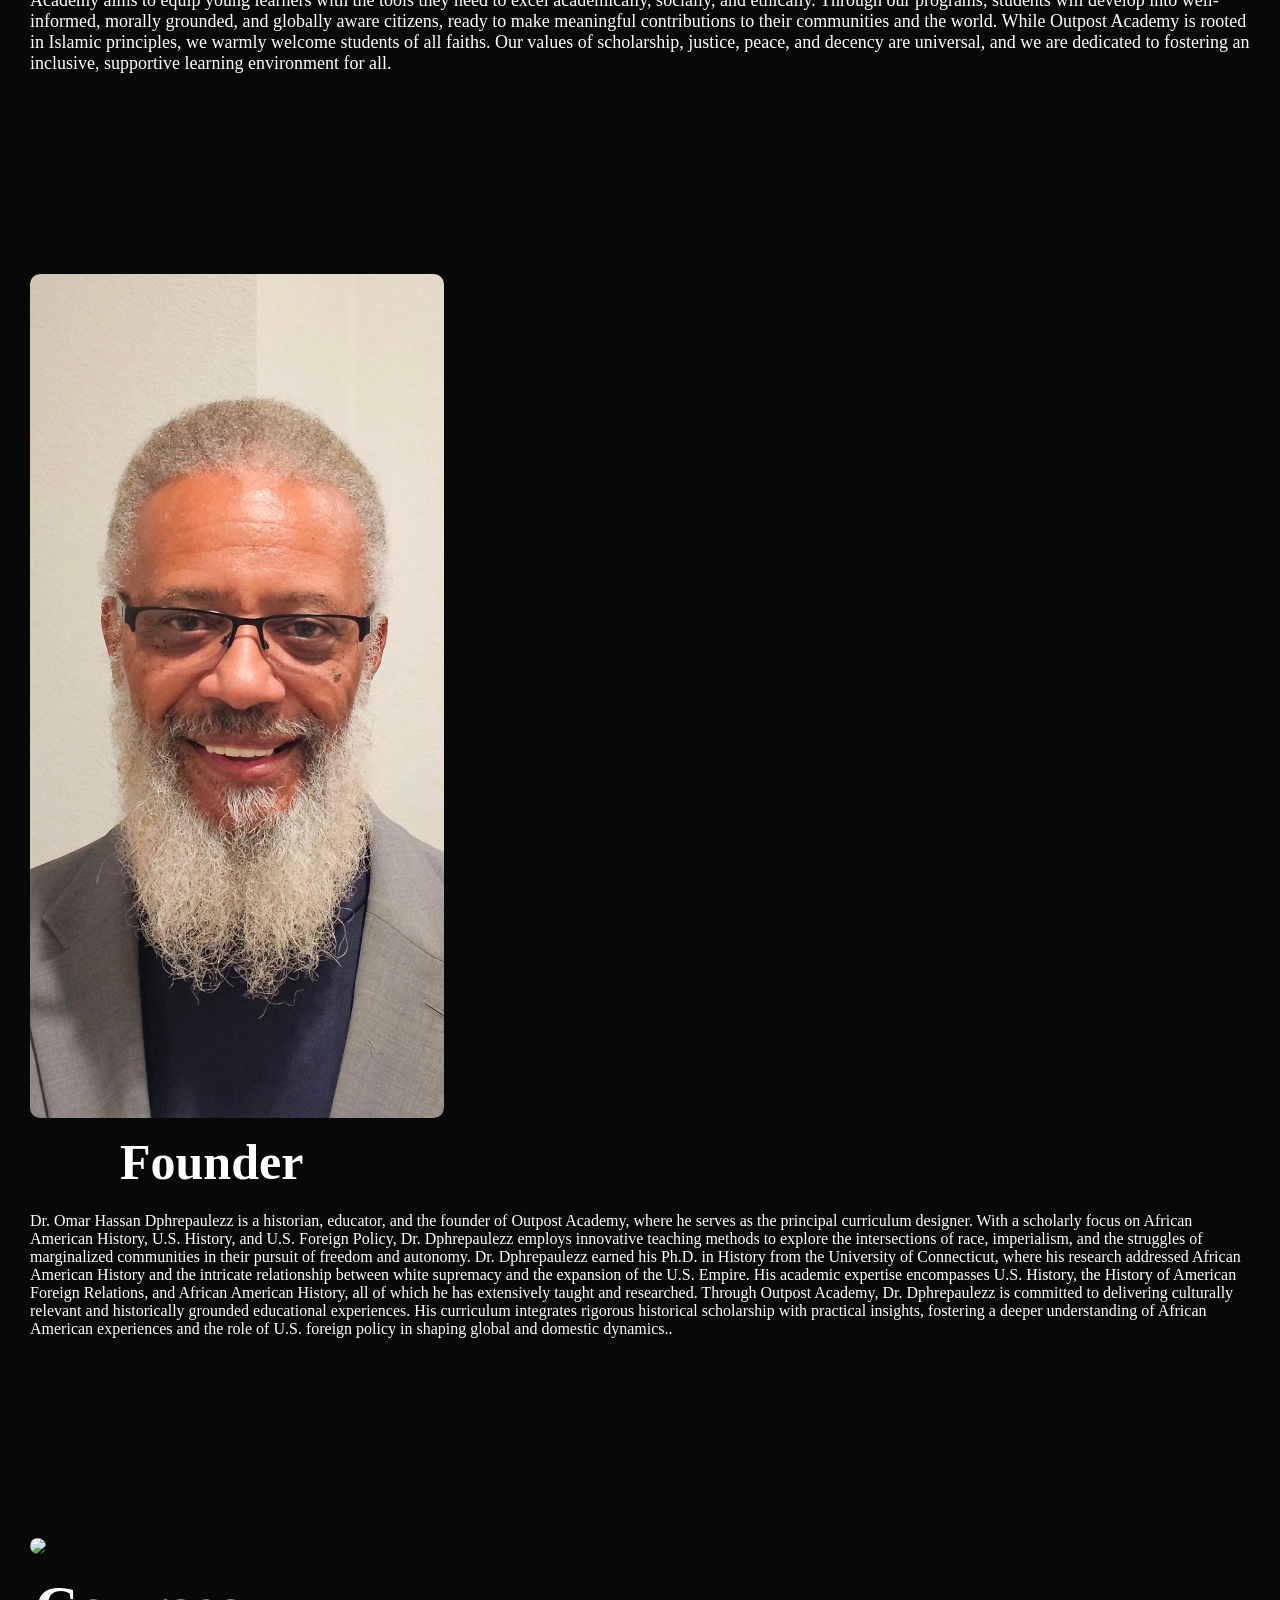
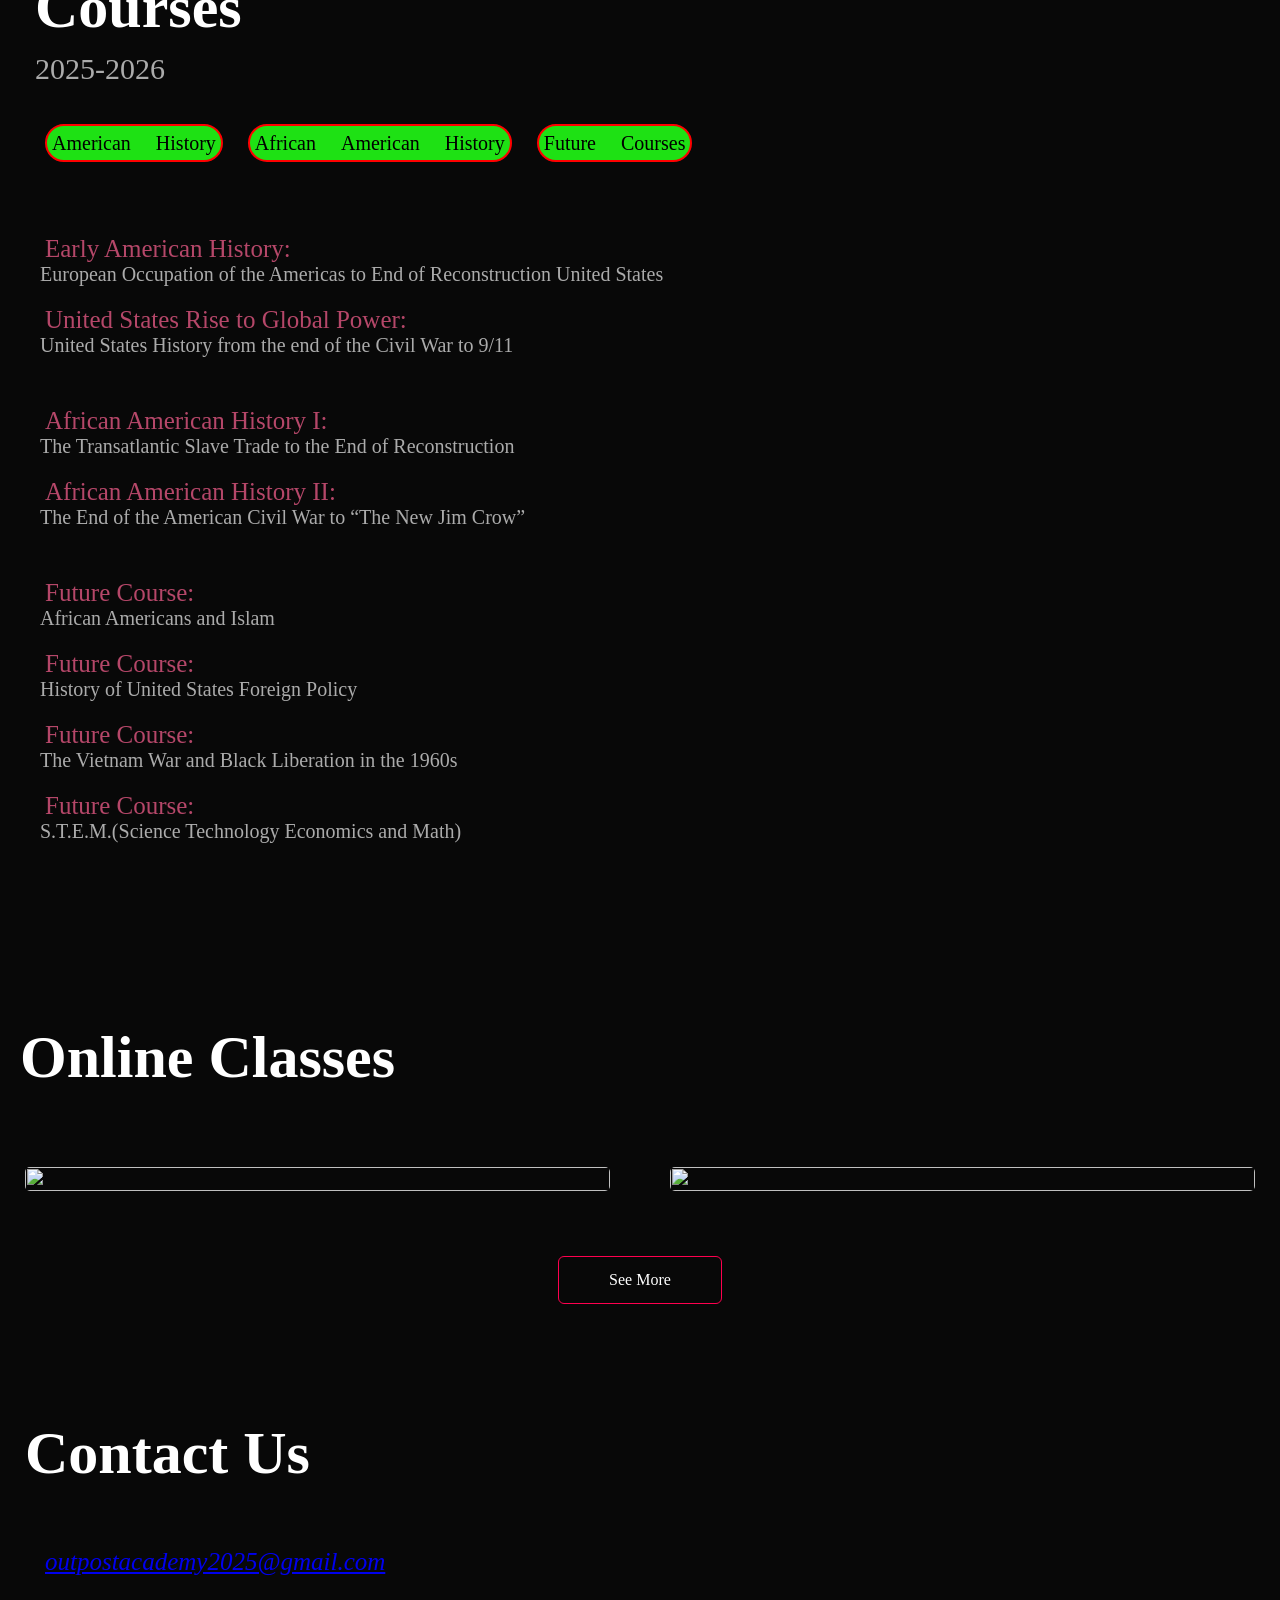
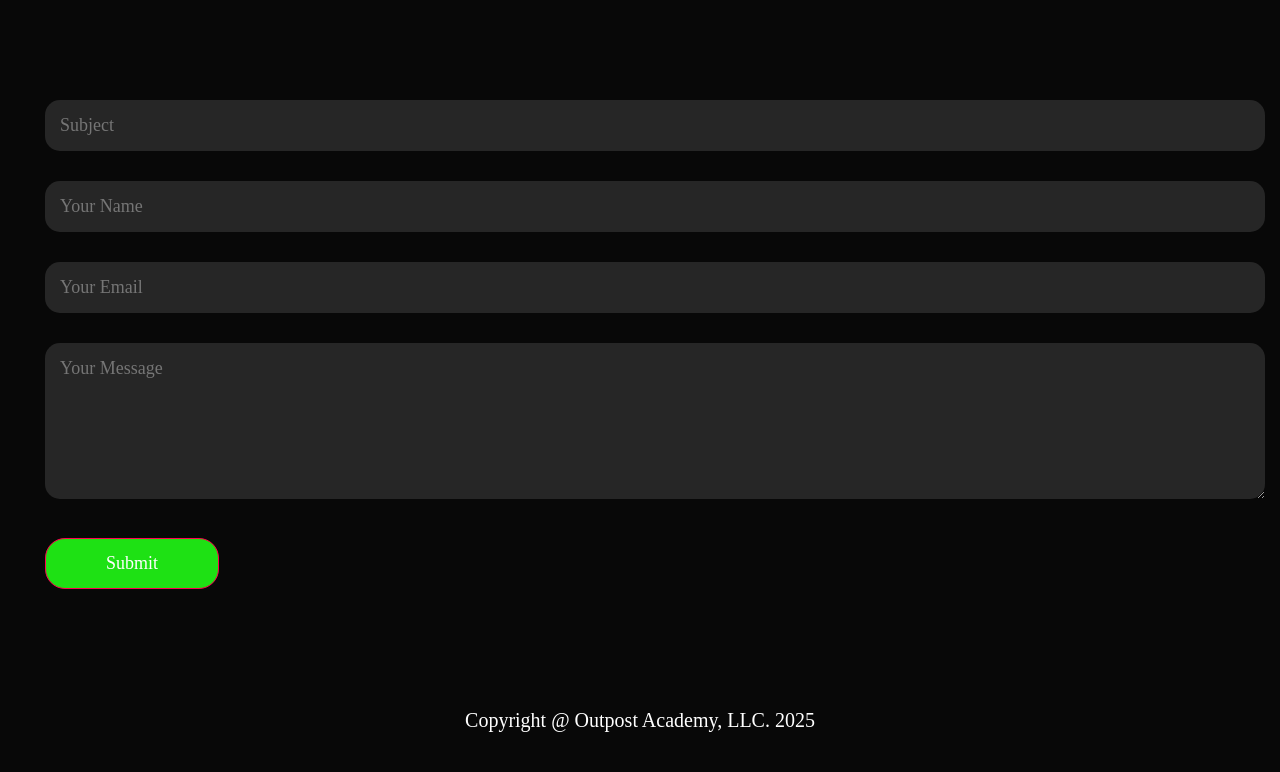
==== commit 388ad729: "update" ====
--- a/outpostacademy/index.html
+++ b/outpostacademy/index.html
@@ -27,7 +27,8 @@
                 <i class="fa-solid fa-bars" onclick="openmenu()"></i>
             </nav>
             <div class="header-text">
-                <p>Outpost Academy</p>
+                <h1>Outpost Academy</h1>
+                <h2>Join Our Classes Today</h2>
             </div>
         </div>
     </div>
@@ -83,7 +84,7 @@
                 <div class="tab-titles">
                     <p class="tab-links active-links" onclick="opentab('american-hist')">American History</p>
                     <p class="tab-links active-links" onclick="opentab('afro-american')">African American History</p>
-                    <p class="tab-links active-links" onclick="opentab('future')">Future Course</p>
+                    <p class="tab-links active-links" onclick="opentab('future')">Future Courses</p>
                 </div>
                 <div class="tab-contents active-tab" id="american-hist">
                     <ul>
@@ -114,8 +115,6 @@
     </div>
 </div>
      
-     
-
 <!-- ----------------------------Online-Classes--------------------------------------- -->
 
 <div id="online-classes">
@@ -126,21 +125,21 @@
         <div class="work">
             <img src="Images/classroom-2093743_1920.jpg">
             <div class="layer">
-                <h3>To-Do-List App</h3>
-                <p>The app allows you to create a schedule for each day.</p>
-                <a href="https://raisgood.github.io/todolist-app" target="_blank"><i class="fa-solid fa-up-right-from-square"></i></a>
+                <h3>Welcome to Outpost Academy</h3>
+                <p>This is the introductory video for our classes.</p>
+                <a href="https://www.youtube.com/watch?v=jbp_VO9bod0" target="_blank"><i class="fa-solid fa-up-right-from-square"></i></a>
             </div>
         </div>
         <div class="work">
-            <img src="Images/">
+            <img src="Images/classroom photo 4.png">
             <div class="layer">
-                <h3>Barkster App</h3>
-                <p>The app works like Tinder.  It allows you to choose your favorite dog.</p>
-                <a href="https://raisgood.github.io/barkster/" target="_blank"><i class="fa-solid fa-up-right-from-square"></i></a>
-            </div>
-        </div>
-    </div>
-    <a href="https://github.com/raisgood" target="_blank" class="btn">See more</a>
+                <h3>Outpost US1 The European Conquest of the Americas</h3>
+                <p>This is the first of a series of lectures on Early United States History. This lecture covers the initial occupation of the East Coast of North America by European settlers.</p>
+                <a href="https://www.youtube.com/watch?v=rXHL-I0Id7k" target="_blank"><i class="fa-solid fa-up-right-from-square"></i></a>
+            </div>
+        </div>
+    </div>
+    <a href="https://www.youtube.com/@OutpostAcademy" target="_blank" class="btn">See More</a>
 </div>
 
 <!-- ----------------------Contact---------------------------- -->
@@ -171,7 +170,7 @@
             </div>
     </div>
     <div class="copyright">
-        <p>Copyright @ Outpost Academy, LLC.</p>
+        <p>Copyright @ Outpost Academy, LLC. 2025</p>
     </div>
 </div>
 
--- a/outpostacademy/style.css
+++ b/outpostacademy/style.css
@@ -78,18 +78,22 @@
     font-size: 40px;
     font-weight: bold;
 }
-.header-text p{
+.header-text h1{
     font-size: 100px;
     text-decoration: #042502 underline;
     text-decoration-skip-ink: none;
     margin: 1px 50vh 1px 50vh;
 }
-.header-text h1{
-    font-size: 35px;
-    margin: 1px 60vh 1px 70vh;
-}
 .header-text h1 span{
     margin-left: 30px;
+}
+.header-text h2{
+    font-size: 75px;
+    text-decoration-skip-ink: none;
+    margin: 3px 32vh 3px 30vh;
+    color: #042502;
+    font-weight: 900;
+    background: tomato;
 }
 
 /*----------------------------About------------------------*/
@@ -158,6 +162,7 @@
 }
 .curr-courses-col-2{
     flex-basis: 60%;
+    font-size: 30px;
 }
 .sub-title{
     font-size: 60px;
@@ -166,18 +171,21 @@
 }
 .tab-titles{
     display: flex;
-    margin: 20px 0 40px;
+    margin: 20px 5px 40px 5px;
 }
 .tab-links{
-    margin-right: 50px;
     font-size: 20px;
     font-weight: 500;
     cursor: pointer;
     position: relative;
-    background-color: blue;
+    background-color: #1ee114;
     border-radius: 20px;
-    border: 2px solid firebrick;
-    height: 4ex;
+    border: 2px solid #ff0000;
+    height: 100%;
+    width: max-content;
+    margin: 3px 15px 3px 10px;
+    font-family: emoji;
+    color: black;
 }
 .tab-links:hover{
     background-color: bisque;
@@ -196,7 +204,9 @@
 .tab-links.active-link::after{
     width: 50%;
 }
-
+.tab-contents ul{
+    font-size: 20px;
+}
 .tab-contents ul li{
     list-style: none;
     margin: 10px 0;
@@ -204,7 +214,7 @@
 
 .tab-contents ul li span{
     color: #b54769;
-    font-size: 14px;
+    font-size: 25px;
 }
 
 .tab-contents{
@@ -237,11 +247,12 @@
     border-radius: 10px;
     display: block;
     transition: transform 0.5s;
+    height: 100%;
 }
 .layer{
     width: 100%;
     height: 0;
-    background: linear-gradient(rgba(0,0,0,0.6), #ff004f);
+    background: linear-gradient(rgba(0,0,0,0.6), #01840c);
     border-radius: 10px;
     position: absolute;
     left: 0;
@@ -252,8 +263,9 @@
     flex-direction: column;
     padding: 0 40px;
     text-align: center;
-    font-size: 14px;
+    font-size: 30px;
     transition: height 0.5s;
+    color: white;
 }
 .layer h3{
     font-weight: 500;
@@ -289,7 +301,7 @@
     transition: background 0.5s;
 }
 .btn:hover{
-    background:#ff004f;
+    background:#1ee114;
 }
 
 /*------------------------Contact-----------------------*/
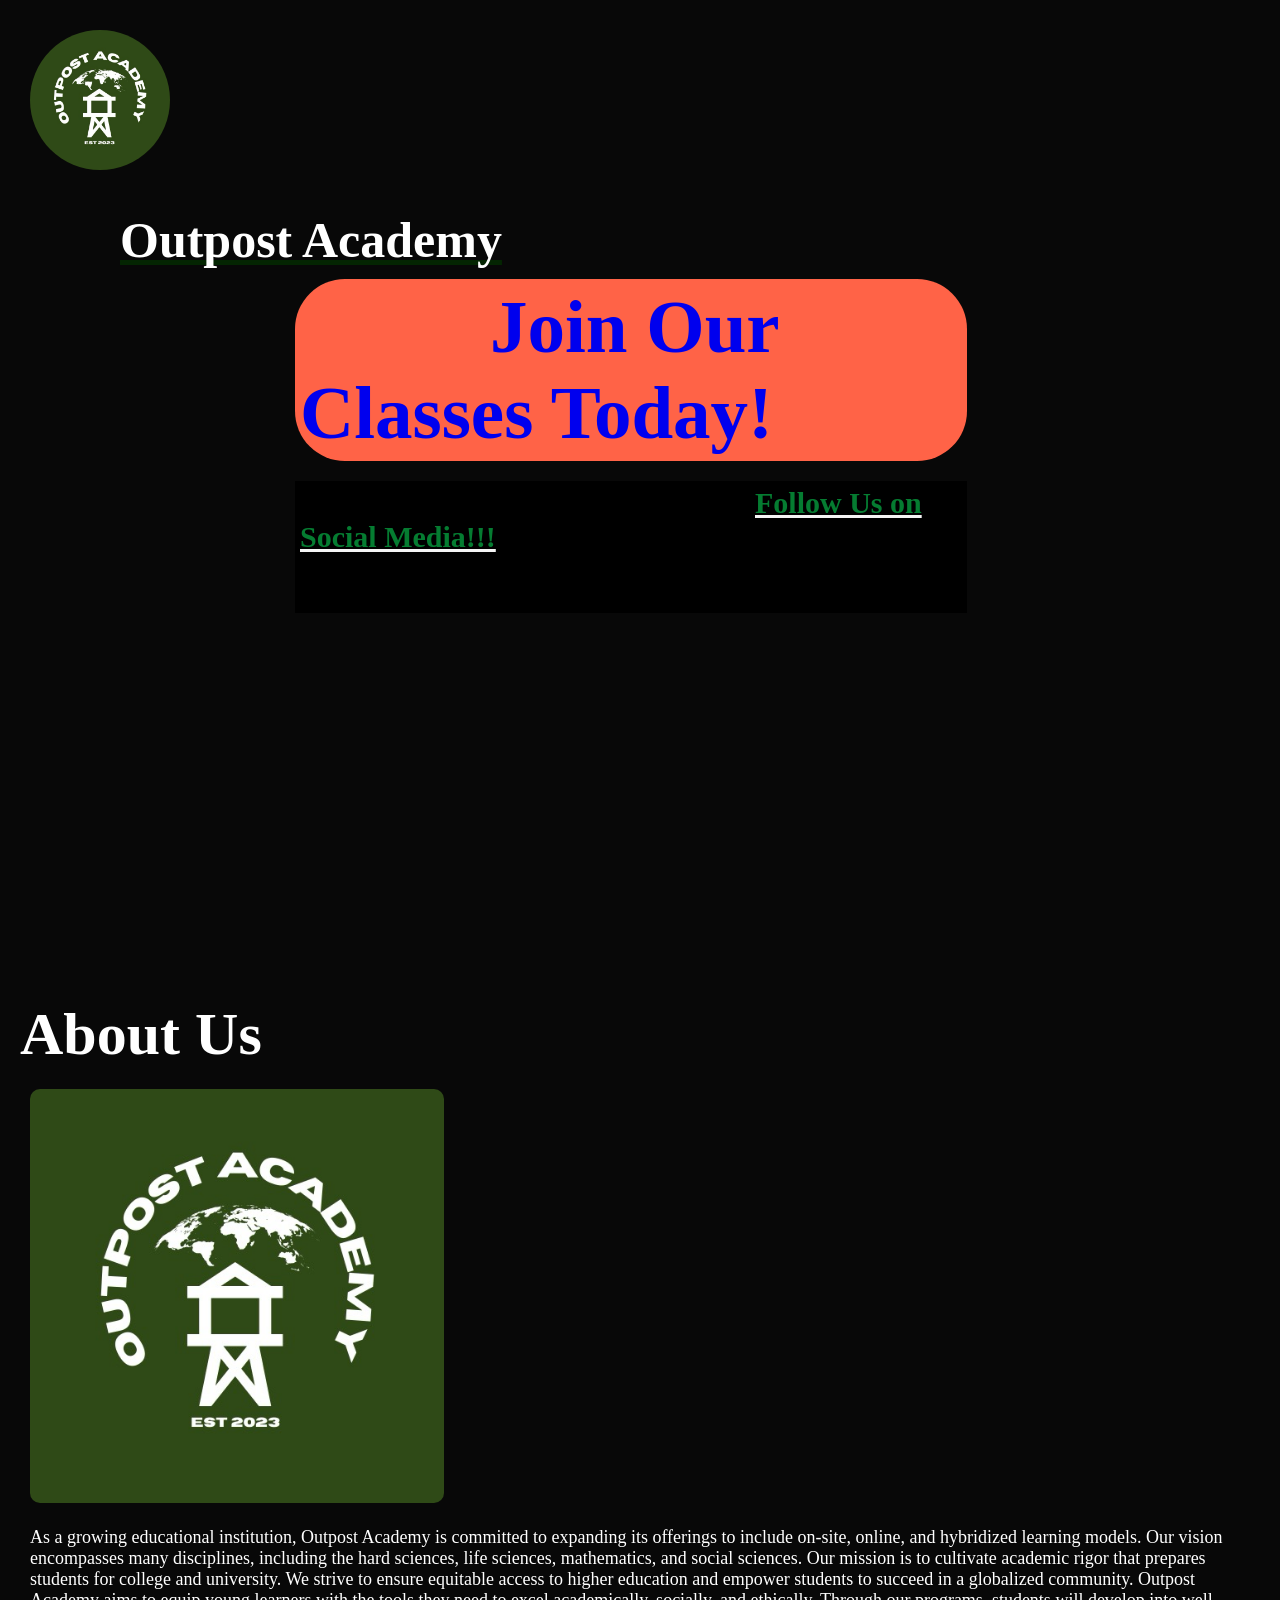
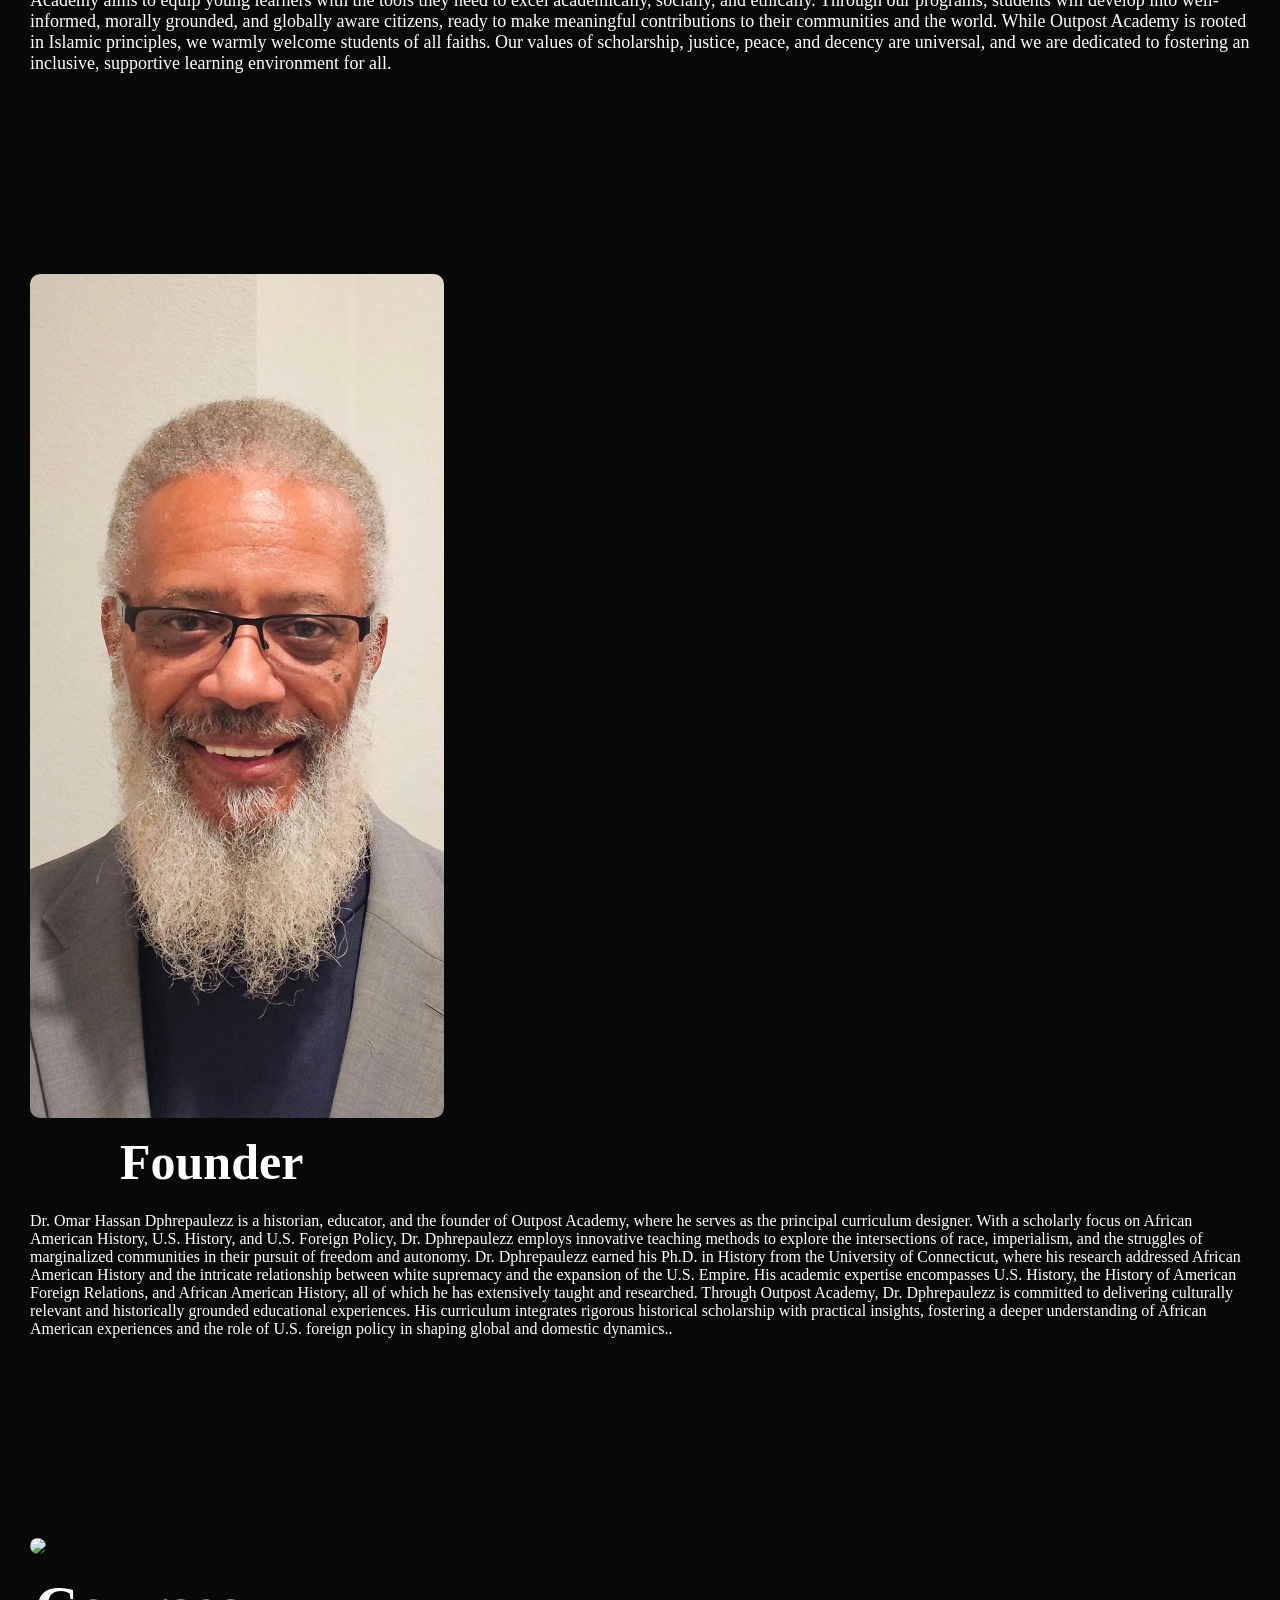
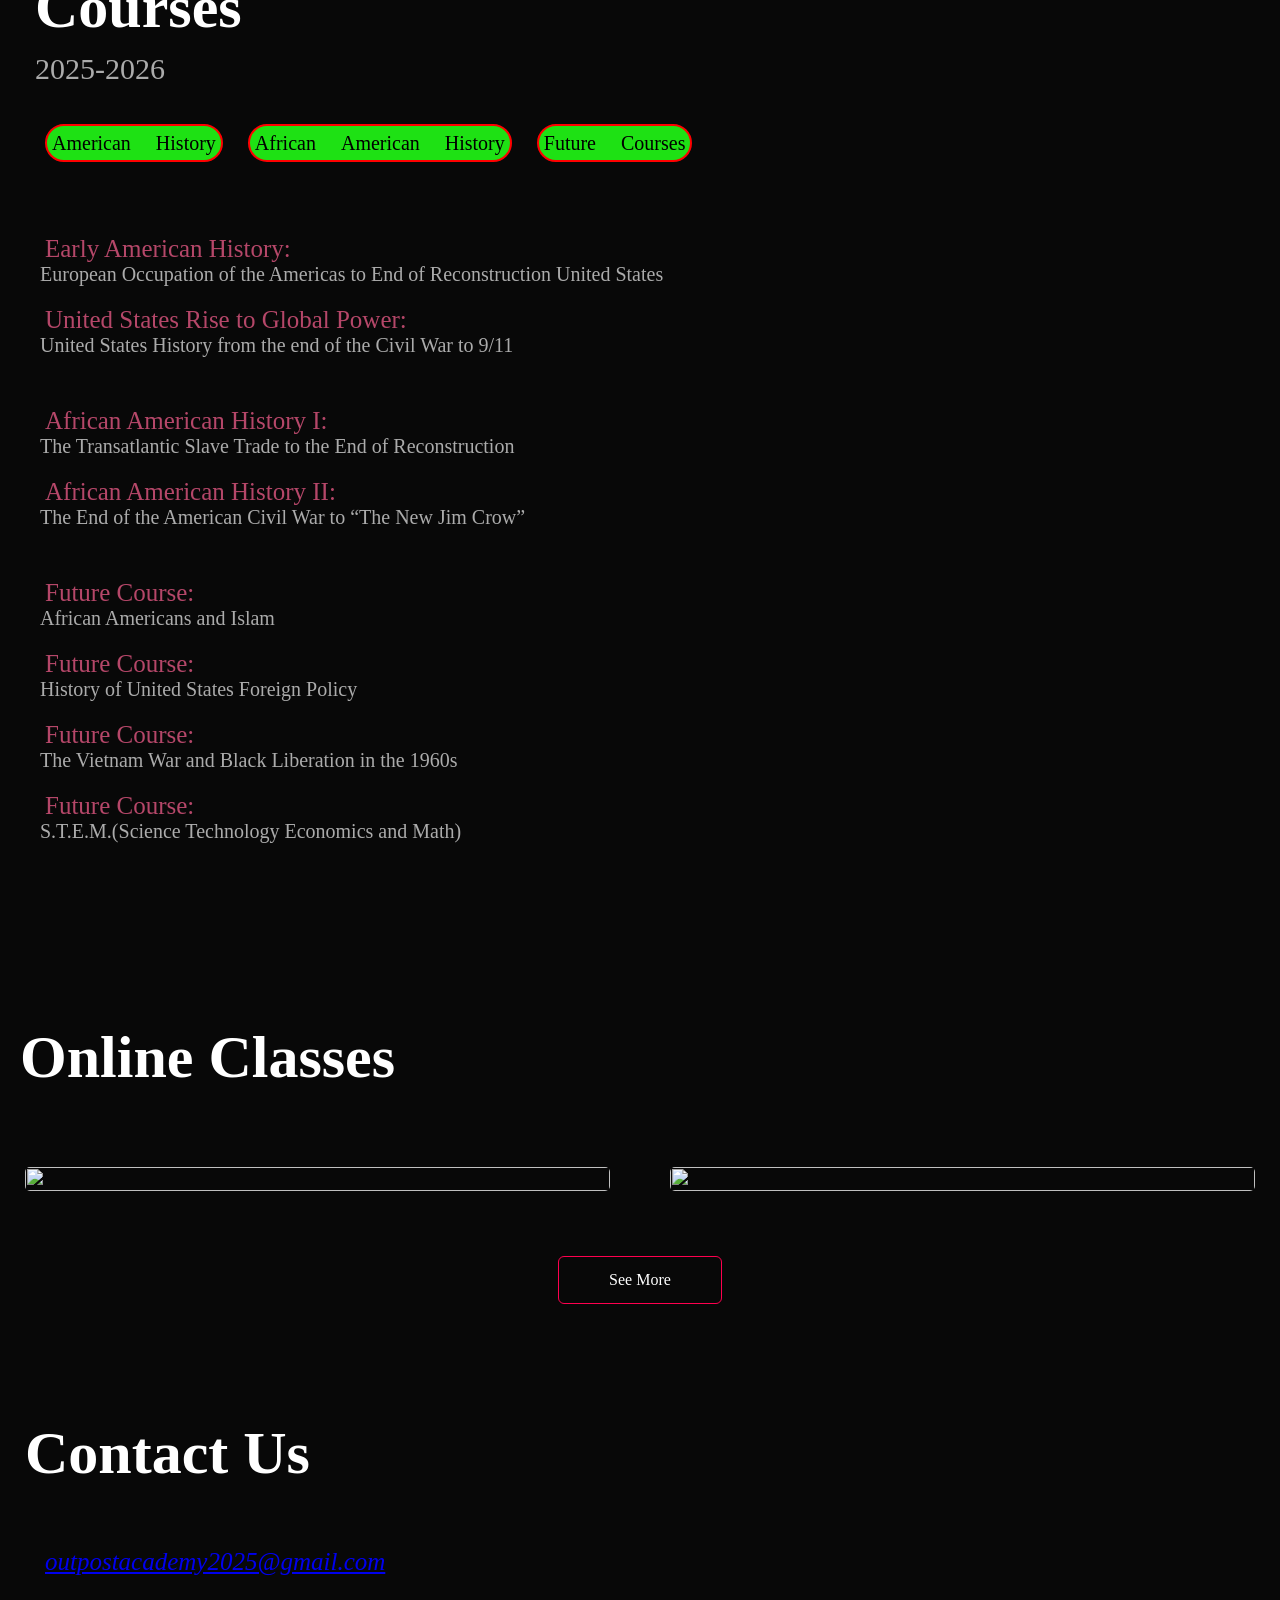
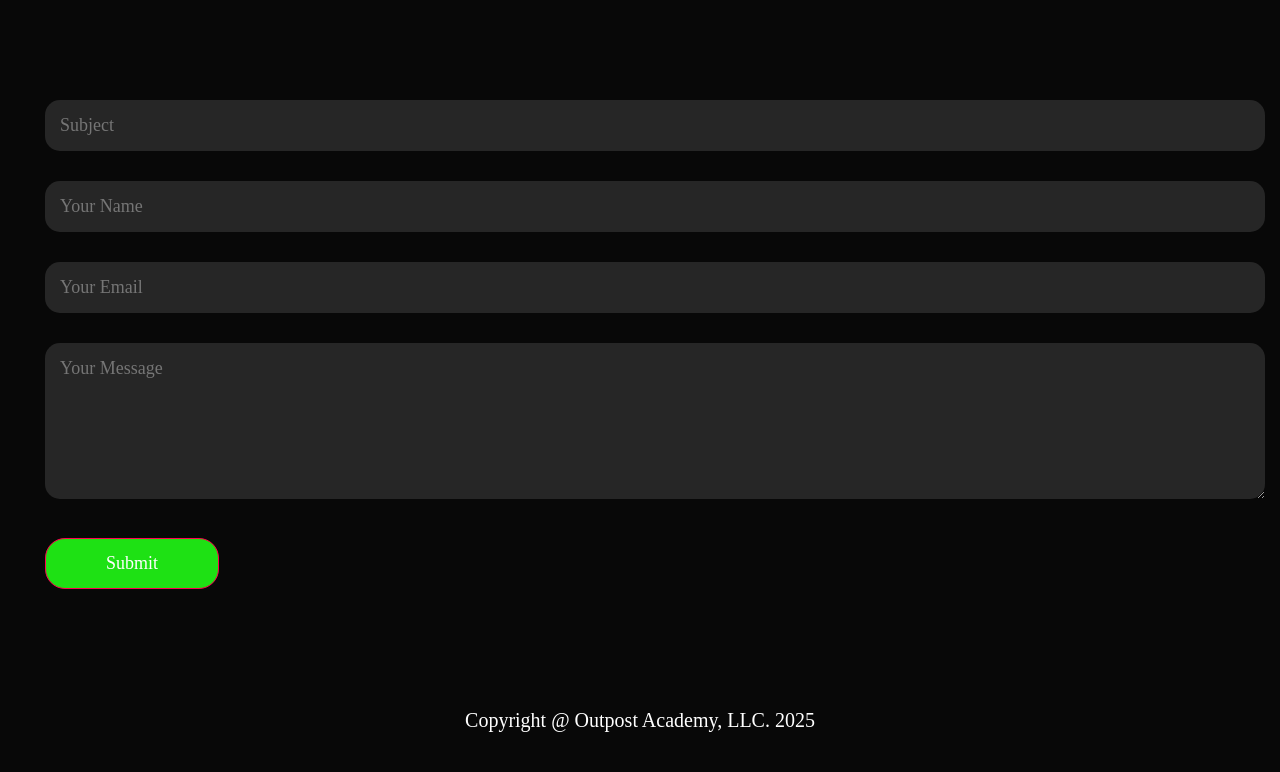
==== commit 01b374fc: "update" ====
--- a/outpostacademy/index.html
+++ b/outpostacademy/index.html
@@ -19,7 +19,8 @@
                     <li>
                         <a href="#home">Home</a>
                         <a href="#about">About</a>
-                        <!--<a href="#services">Services</a>-->
+                        <a href="#curr-courses">Courses</a>
+                        <a href="#online-classes">Online Classes</a>
                         <a href="#contact">Contact</a>
                     </li>
                     <i class="fa-solid fa-x" onclick="closemenu()"></i>
@@ -28,7 +29,16 @@
             </nav>
             <div class="header-text">
                 <h1>Outpost Academy</h1>
-                <h2>Join Our Classes Today</h2>
+                <h2><a href="https://www.youtube.com/@OutpostAcademy" target="_blank"><span>Join Our Classes Today!</span></a></h2>
+                <h3>
+                    <span>Follow Us on Social Media!!!</span>
+                    <div class="header-icons">
+                        <a href="https://www.facebook.com/profile.php?id=61564660415580&notif_id=1733807017090973&notif_t=page_user_activity&ref=notif" target="_blank"><i class="fa-brands fa-facebook"></i></a>
+                        <a href="https://www.youtube.com/@OutpostAcademy" target="_blank"><i class="fa-brands fa-youtube"></i></a>
+                        <a href="https://www.instagram.com/outpost_academy/" target="_blank"><i class="fa-brands fa-instagram"></i></a>
+                        <a href="https://www.x.com/@Outpostacad2023" target="_blank"><i class="fa-brands fa-x"></i></a>
+                    </div>
+                </h3>
             </div>
         </div>
     </div>
--- a/outpostacademy/style.css
+++ b/outpostacademy/style.css
@@ -46,7 +46,7 @@
 }
 
 nav ul li a{
-    color: #fff;
+    color: #fff700;
     text-decoration: none;
     display: inline-block;
     list-style: none;
@@ -70,7 +70,6 @@
     transform: translate(0);
 
 }
-
 .header-text{
     color: #fff;
     margin-top: 20px;
@@ -90,10 +89,40 @@
 .header-text h2{
     font-size: 75px;
     text-decoration-skip-ink: none;
-    margin: 3px 32vh 3px 30vh;
+    margin: 5px 32vh 5px 30vh;
     color: #042502;
     font-weight: 900;
     background: tomato;
+    border-radius: 50px;
+}
+.header-text h2:hover{
+    background: #1ee114;
+    color: #fff;
+}
+.header-text h2 a{
+    text-decoration: none;
+}
+.header-text h2 span{
+    margin: 5px 10vh 5px 20vh;
+}
+.header-text h3{
+    font-size: 30px;
+    text-decoration-skip-ink: none;
+    margin: 20px 32vh 10px 30vh;
+    color: #057c31;
+    background: black;
+    font-weight: 900;
+}
+.header-text h3 span{
+    margin: 5px 10vh 5px 50vh;
+    text-decoration: underline whitesmoke;
+}
+.header-icons{
+    margin: 5px 10vh 5px 60vh;
+}
+.header-icons div a{
+    font-size: 30px;
+    font-weight: 900;
 }
 
 /*----------------------------About------------------------*/
